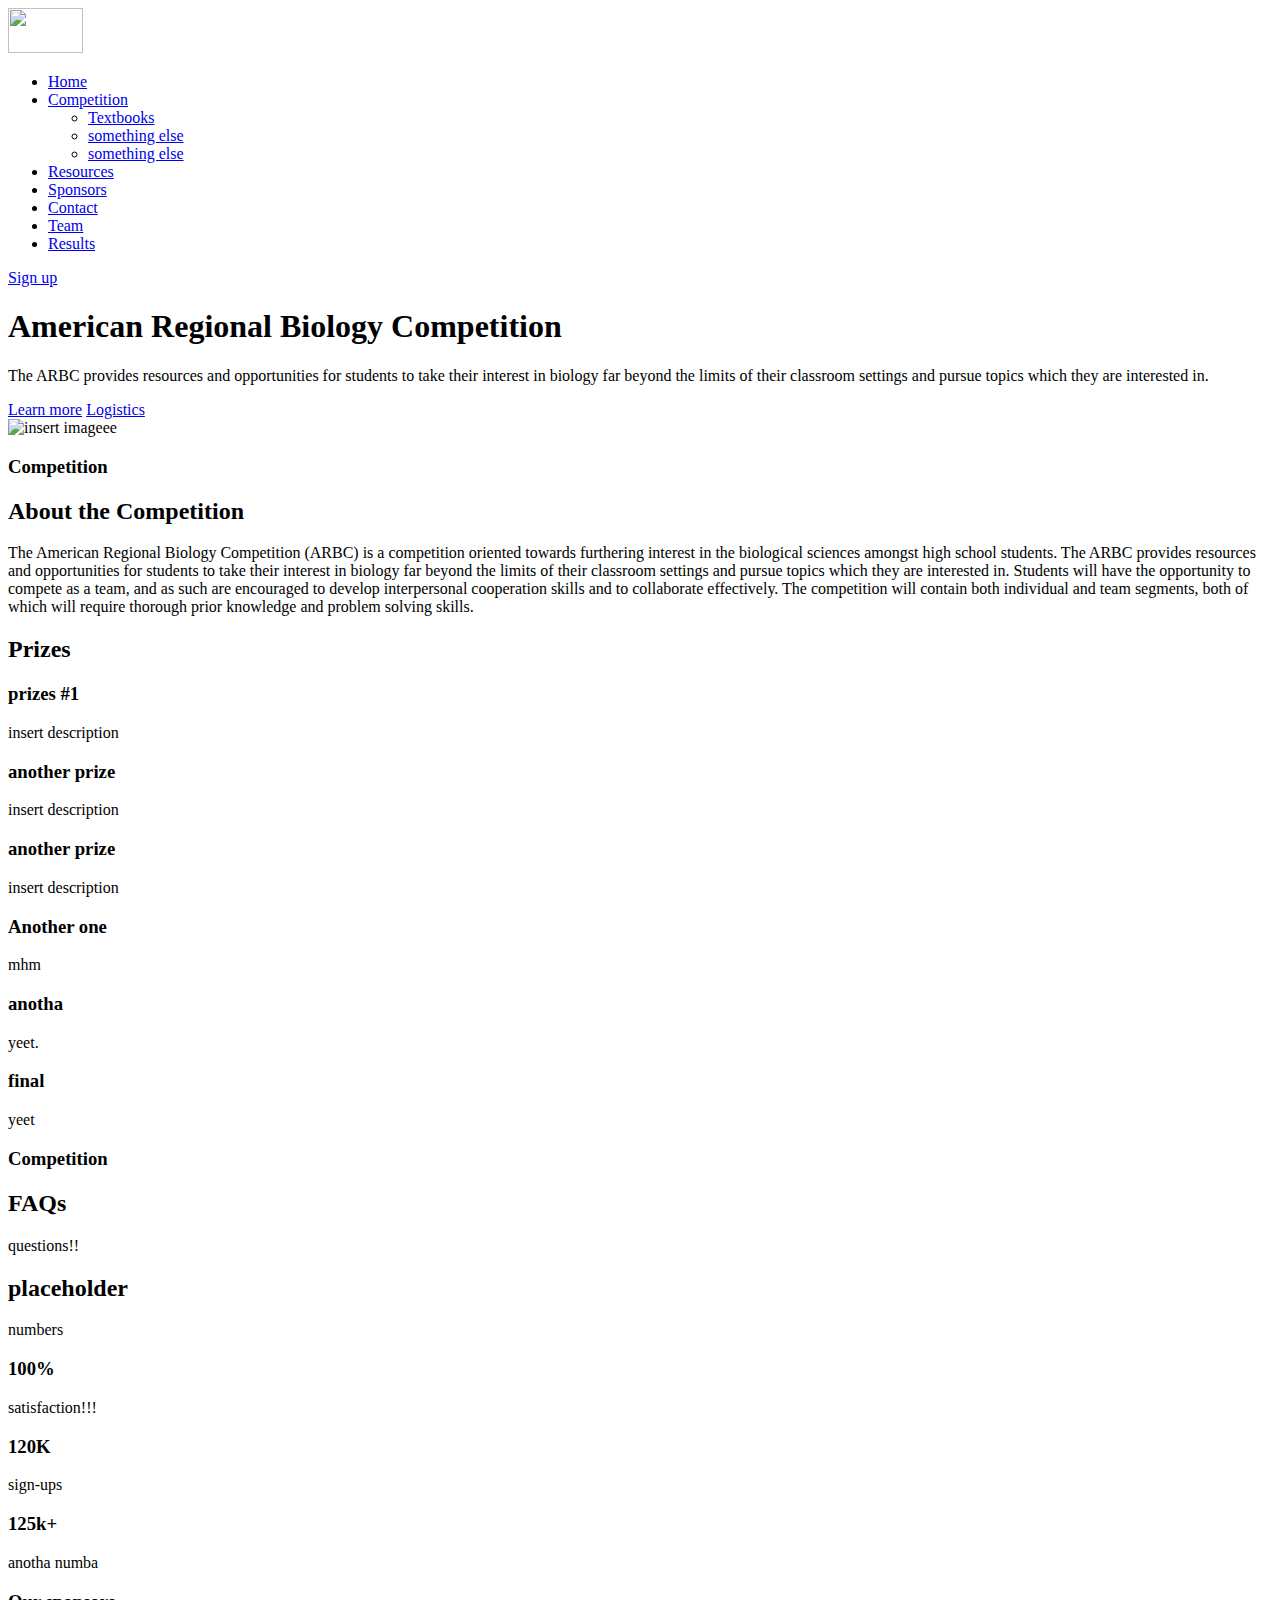
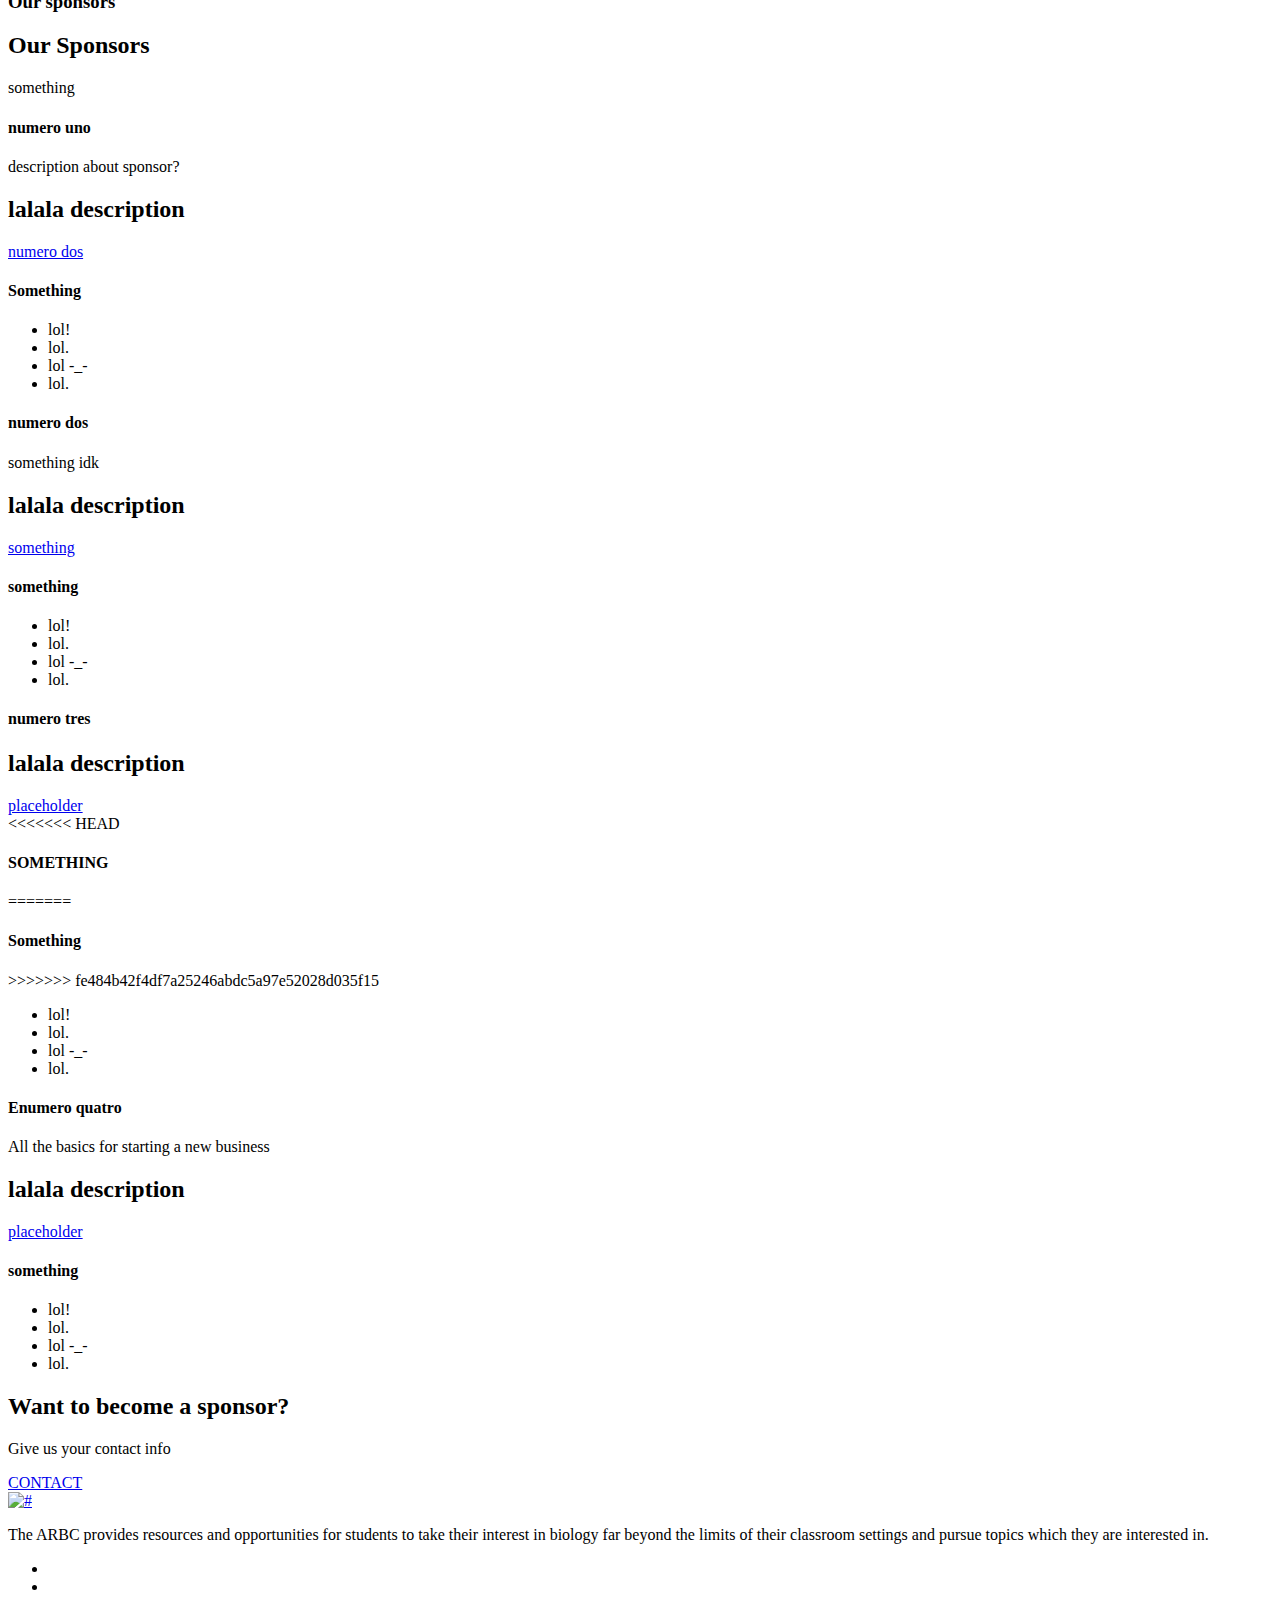
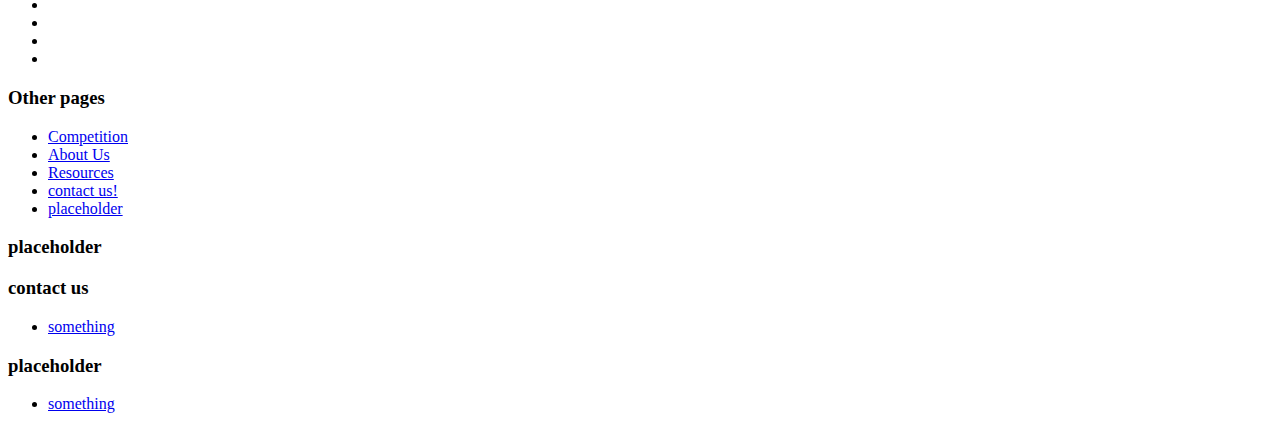
==== index.html @ 0262f215 "first commit" ====
<!DOCTYPE html>
<html class="no-js" lang="zxx">

<head>
    <meta charset="utf-8" />
    <meta http-equiv="x-ua-compatible" content="ie=edge" />
    <title>ARBC</title>
    <meta name="description" content="" />
    <meta name="viewport" content="width=device-width, initial-scale=1" />
    <link rel="shortcut icon" type="image/x-icon" href="assets/images/favicon.svg" />
<style data-href="/styles.f237a936223849b0b46b.css" id="gatsby-global-css"></style>
    <!-- ========================= CSS========================= -->
    <link rel="stylesheet" href="assets/css/bootstrap.min.css" />
    <link rel="stylesheet" href="assets/css/LineIcons.2.0.css" />
    <link rel="stylesheet" href="assets/css/animate.css" />
    <link rel="stylesheet" href="assets/css/tiny-slider.css" />
    <link rel="stylesheet" href="assets/css/glightbox.min.css" />
    <link rel="stylesheet" href="assets/css/main.css" />

</head>

<body>
    <!-- Preloader -->
    <div class="preloader">
        <div class="preloader-inner">
            <div class="preloader-icon">
                <span></span>
                <span></span>
            </div>
        </div>
    </div>
    <!-- /End Preloader -->

    <!-- Header-->
    <header class="header navbar-area">
        <div class="container">
            <div class="row align-items-center">
                <div class="col-lg-12">
                    <div class="nav-inner">
                        <!-- Navbar -->
                        <nav class="navbar navbar-expand-lg">
                            <a class="navbar-brand" href="index.html">
                                <img src="assets/images/logo/logo.png" width= "75" height="45" alt="" loading="lazy"/>
                            </a>
                            
                            <div class="collapse navbar-collapse sub-menu-bar" id="navbarSupportedContent">
                                <ul id="nav" class="navbar-nav ms-auto">
                                    <li class="nav-item">
                                        <a href="#home" class="page-scroll active"
                                            aria-label="Toggle navigation">Home</a>
                                    </li>
                                    <li class="nav-item">
                                        <a href="#features" class="page-scroll"
                                            aria-label="Toggle navigation" class="dd-menu collapsed" href="javascript:void(0)"  data-bs-toggle="collapse"
                                            data-bs-target="#submenu-1-4" aria-controls="navbarSupportedContent"
                                            aria-expanded="false" aria-label="Toggle navigation">Competition</a>
                                        <ul class="sub-menu collapse" id="submenu-1-4">
                                            <li class="nav-item"><a href="javascript:void(0)">Textbooks</a>
                                            </li>
                                            <li class="nav-item"><a href="javascript:void(0)">something else</a></li>
                                            <li class="nav-item"><a href="javascript:void(0)">something else</a></li>
                                        </ul>
                                    </li>
                                    <li class="nav-item">
                                        <a href="#features"
                                            aria-label="Toggle navigation">Resources</a>
                                        
                                    </li>
                                    
                                    <li class="nav-item">
                                        <a href="#sponsor" class="page-scroll"
                                            aria-label="Toggle navigation">Sponsors</a>
                                    </li>
                                    <li class="nav-item">
                                        <a href="javascript:void(0)" aria-label="Toggle navigation">Contact</a>
                                    </li>
                                    <li class="nav-item">
                                        <a href="javascript:void(0)" aria-label="Toggle navigation">Team</a>
                                    </li>
                                    
                                    <li class="nav-item">
                                        <a href="javascript:void(0)" aria-label="Toggle navigation">Results</a>
                                    </li>
                                </ul>
                            </div> <!-- navbar collapse -->
                            <div class="button add-list-button">
                                <a href="javascript:void(0)" class="btn">Sign up</a>
                            </div>
                        </nav>
                        <!-- End Navbar -->
                    </div>
                </div>
            </div> <!-- row -->
        </div> <!-- container -->
    </header>
    <!-- End Header -->

    <!-- Cool center page  -->
    <section id="home" class="hero-area">
        <div class="container">
            <div class="row align-items-center">
                <div class="col-lg-5 col-md-12 col-12">
                    <div class="hero-content">
                        <h1 class="wow fadeInLeft" data-wow-delay=".4s">American Regional Biology Competition</h1>
                        <p class="wow fadeInLeft" data-wow-delay=".6s">The ARBC provides resources and opportunities for students to take their interest in biology far beyond the limits of their classroom settings and pursue topics which they are interested in. </p>
                        <div class="button wow fadeInLeft" data-wow-delay=".8s">
                            <a href="contact.html" class="btn">Learn more</a>
                            <a href="https://www.youtube.com/watch?v=2S24-y0Ij3Y&ab_channel=BLACKPINK"
                                class="glightbox video-button"><span class="video"><i
                                        class="lni lni-play"></i></span><span class="text">Logistics</span></a>
                        </div>
                    </div>
                </div>
                <div class="col-lg-7 col-md-12 col-12">
                    <div class="hero-image wow fadeInRight" data-wow-delay=".4s">
                        <img src="assets/images/logo/logo.png" alt="insert imageee">
                    </div>
                </div>
            </div>
        </div>
    </section>
    <!-- End  -->
<div class = "float-container">
    <div class = "description"
    <!-- competition -->
    <section id="features" class="features section">
        <div class="container">
            <div class="row">
                <div class="col-12">
                    <div class="section-title">
                        <h3 class="wow zoomIn" data-wow-delay=".2s">Competition</h3>
                        <h2 class="wow fadeInUp" data-wow-delay=".4s">About the Competition
                        </h2>
                        <p>The American Regional Biology Competition (ARBC) is a competition oriented towards furthering interest in the biological sciences amongst high school students. The ARBC provides resources and opportunities for students to take their interest in biology far beyond the limits of their classroom settings and pursue topics which they are interested in. Students will have the opportunity to compete as a team, and as such are encouraged to develop interpersonal cooperation skills and to collaborate effectively. The competition will contain both individual and team segments, both of which will require thorough prior knowledge and problem solving skills. </p>
                    </div>
                </div>
            </div>
        </div>
    </section>
    </div>


<section class="features">

            <div class="section-title"><h2>Prizes</h2></div>
            <div class="row">
                <div class="col-lg-4 col-md-6 col-12">
                    <!-- each prize -->
                    <div class="single-feature wow fadeInUp" data-wow-delay=".2s">
                        <i class="lni lni-cloud-upload"></i>
                        <h3> prizes #1 </h3>
                        <p>insert description</p>
                    </div>
                    <!-- End  -->
                </div>
                <div class="col-lg-4 col-md-6 col-12">
                    <!-- each prize -->
                    <div class="single-feature wow fadeInUp" data-wow-delay=".4s">
                        <i class="lni lni-lock"></i>
                        <h3>another prize</h3>
                        <p>insert description</p>
                    </div>
                    <!-- End -->
                </div>
                <div class="col-lg-4 col-md-6 col-12">
                    <!-- each prize -->
                    <div class="single-feature wow fadeInUp" data-wow-delay=".6s">
                        <i class="lni lni-reload"></i>
                        <h3>another prize</h3>
                        <p>insert description</p>
                    </div>
                    <!-- End -->
                </div>
                <div class="col-lg-4 col-md-6 col-12">
                    <!-- each prize -->
                    <div class="single-feature wow fadeInUp" data-wow-delay=".2s">
                        <i class="lni lni-shield"></i>
                        <h3>Another one</h3>
                        <p>mhm</p>
                    </div>
                    <!-- End -->
                </div>
                <div class="col-lg-4 col-md-6 col-12">
                    <!-- each prize -->
                    <div class="single-feature wow fadeInUp" data-wow-delay=".4s">
                        <i class="lni lni-cog"></i>
                        <h3>anotha</h3>
                        <p>yeet.</p>
                    </div>
                    <!-- End-->
                </div>
                
                <div class="col-lg-4 col-md-6 col-12">
                    <!-- each prize -->
                    <div class="single-feature wow fadeInUp" data-wow-delay=".6s">
                        <i class="lni lni-layers"></i>
                        <h3>final</h3>
                        <p>yeet</p>
                    </div>
                    <!-- End  -->
                </div>
            </div>
        </div>
    </section>
    <!-- End  -->
    <!-- FAQ -->
    <section class="our-achievement section">
        <div class="container">
            <div class="row">
                <div class="col-lg-10 offset-lg-1 col-md-12 col-12">
                    <div class="title">
                        <div class="section-title">
                        <h3 class="wow zoomIn" data-wow-delay=".2s">Competition</h3>
                        <h2 class="wow fadeInUp" data-wow-delay=".4s">FAQs
                        </h2>
                        <p class="wow fadeInUp" data-wow-delay=".6s">questions!!</p>
                    </div>
                        <h2>placeholder</h2>
                        <p>numbers</p>
                    </div>
                </div>
            </div>
            <div class="row">
                <div class="col-lg-8 offset-lg-2 col-md-12 col-12">
                    <div class="row">
                        <div class="col-lg-4 col-md-4 col-12">
                            <div class="single-achievement wow fadeInUp" data-wow-delay=".2s">
                                <h3 class="counter"><span id="secondo1" class="countup" cup-end="100">100</span>%</h3>
                                <p>satisfaction!!!</p>
                            </div>
                        </div>
                        <div class="col-lg-4 col-md-4 col-12">
                            <div class="single-achievement wow fadeInUp" data-wow-delay=".4s">
                                <h3 class="counter"><span id="secondo2" class="countup" cup-end="120">120</span>K</h3>
                                <p>sign-ups</p>
                            </div>
                        </div>
                        <div class="col-lg-4 col-md-4 col-12">
                            <div class="single-achievement wow fadeInUp" data-wow-delay=".6s">
                                <h3 class="counter"><span id="secondo3" class="countup" cup-end="125">125</span>k+</h3>
                                <p>anotha numba</p>
                            </div>
                        </div>
                    </div>
                </div>
            </div>
        </div>
    </section>
    <!-- End  -->

    <!-- Sponsors -->
    <section id="sponsor" class="sponsor-table section">
        <div class="container">
            <div class="row">
                <div class="col-12">
                    <div class="section-title">
                        <h3 class="wow zoomIn" data-wow-delay=".2s">Our sponsors</h3>
                        <h2 class="wow fadeInUp" data-wow-delay=".4s">Our Sponsors</h2>
                        <p class="wow fadeInUp" data-wow-delay=".6s">something</p>
                    </div>
                </div>
            </div>
            <div class="row">
                <div class="col-lg-3 col-md-6 col-12">
                    <!-- Single Table -->
                    <div class="single-table wow fadeInUp" data-wow-delay=".2s">
                        <!-- Table Head -->
                        <div class="table-head">
                            <h4 class="title">numero uno</h4>
                            <p>description about sponsor?</p>
                            <div class="price">
                                <h2 class="amount"><span class="duration">lalala description</span></h2>
                            </div>
                            <div class="button">
                                <a href="javascript:void(0)" class="btn">numero dos</a>
                            </div>
                        </div>
                        <!-- End Table Head -->
                        <!-- Start Table Content -->
                        <div class="table-content">
                            <h4 class="middle-title">Something</h4>
                            <!-- Table List -->
                            <ul class="table-list">
                                <li><i class="lni lni-checkmark-circle"></i> lol!</li>
                                <li><i class="lni lni-checkmark-circle"></i> lol.</li>
                                <li><i class="lni lni-checkmark-circle"></i> lol -_-</li>
                                <li><i class="lni lni-checkmark-circle"></i> lol.</li>
                            </ul>
                            <!-- End Table List -->
                        </div>
                        <!-- End Table Content -->
                    </div>
                    <!-- End Single Table-->
                </div>
                <div class="col-lg-3 col-md-6 col-12">
                    <!-- Single Table -->
                    <div class="single-table wow fadeInUp" data-wow-delay=".4s">
                        <!-- Table Head -->
                        <div class="table-head">
                            <h4 class="title">numero dos</h4>
                            <p>something idk</p>
                            <div class="price">
                                <h2 class="amount"><span class="duration">lalala description</span></h2>
                            </div>
                            <div class="button">
                                <a href="javascript:void(0)" class="btn">something</a>
                            </div>
                        </div>
                        <!-- End Table Head -->
                        <!-- Start Table Content -->
                        <div class="table-content">
                            <h4 class="middle-title">something</h4>
                            <!-- Table List -->
                            <ul class="table-list">
                                <li><i class="lni lni-checkmark-circle"></i> lol!</li>
                                <li><i class="lni lni-checkmark-circle"></i> lol.</li>
                                <li><i class="lni lni-checkmark-circle"></i> lol -_-</li>
                                <li><i class="lni lni-checkmark-circle"></i> lol.</li>
                            </ul>
                            <!-- End Table List -->
                        </div>
                        <!-- End Table Content -->
                    </div>
                    <!-- End Single Table-->
                </div>
                <div class="col-lg-3 col-md-6 col-12">
                    <!-- Single Table -->
                    <div class="single-table wow fadeInUp" data-wow-delay=".6s">
                        <!-- Table Head -->
                        <div class="table-head">
                            <h4 class="title">numero tres</h4>
                            
                            <div class="price">
                                <h2 class="amount"><span class="duration">lalala description</span></h2>
                            </div>
                            <div class="button">
                                <a href="javascript:void(0)" class="btn">placeholder</a>
                            </div>
                        </div>
                        <!-- End Table Head -->
                        <!-- Start Table Content -->
                        <div class="table-content">
<<<<<<< HEAD
                            <h4 class="middle-title">SOMETHING</h4>
=======
                            <h4 class="middle-title">Something</h4>
>>>>>>> fe484b42f4df7a25246abdc5a97e52028d035f15
                            <!-- Table List -->
                            <ul class="table-list">
                                <li><i class="lni lni-checkmark-circle"></i> lol!</li>
                                <li><i class="lni lni-checkmark-circle"></i> lol.</li>
                                <li><i class="lni lni-checkmark-circle"></i> lol -_-</li>
                                <li><i class="lni lni-checkmark-circle"></i> lol.</li>
                            </ul>
                            <!-- End Table List -->
                        </div>
                        <!-- End Table Content -->
                    </div>
                    <!-- End Single Table-->
                </div>
                <div class="col-lg-3 col-md-6 col-12">
                    <!-- Single Table -->
                    <div class="single-table wow fadeInUp" data-wow-delay=".8s">
                        <!-- Table Head -->
                        <div class="table-head">
                            <h4 class="title">Enumero quatro</h4>
                            <p>All the basics for starting a new business</p>
                            <div class="price">
                                <h2 class="amount"><span class="duration">lalala description</span></h2>
                            </div>
                            <div class="button">
                                <a href="javascript:void(0)" class="btn">placeholder</a>
                            </div>
                        </div>
                        <!-- End Table Head -->
                        <!-- Start Table Content -->
                        <div class="table-content">
                            <h4 class="middle-title">something</h4>
                            <!-- Table List -->
                            <ul class="table-list">
                                <li><i class="lni lni-checkmark-circle"></i> lol!</li>
                                <li><i class="lni lni-checkmark-circle"></i> lol.</li>
                                <li><i class="lni lni-checkmark-circle"></i> lol -_-</li>
                                <li><i class="lni lni-checkmark-circle"></i> lol.</li>
                            </ul>
                            <!-- End Table List -->
                        </div>
                        <!-- End Table Content -->
                    </div>
                    <!-- End Single Table-->
                </div>
            </div>
        </div>
    </section>
    <!--/ End  -->

    <!--Contact -->
    <section class="section ask-sponsor">
        <div class="container">
            <div class="row">
                <div class="col-lg-8 offset-lg-2 col-md-12 col-12">
                    <div class="cta-content">
                        <h2 class="wow fadeInUp" data-wow-delay=".2s">Want to become a sponsor? <br>
                        </h2>
                        <p class="wow fadeInUp" data-wow-delay=".4s">Give us your contact info</p>
                        <div class="button wow fadeInUp" data-wow-delay=".6s">
                            <a href="javascript:void(0)" class="btn">CONTACT</a>
                        </div>
                    </div>
                </div>
            </div>
        </div>
    </section>
    <!-- End -->

    <!--Footer  -->
    <footer class="footer">
        <!-- Start Footer Top -->
        <div class="footer-top">
            <div class="container">
                <div class="row">
                    <div class="col-lg-4 col-md-4 col-12">
                        <!-- Single Widget -->
                        <div class="single-footer f-about">
                            <div class="logo">
                                <a href="index.html">
                                    <img src="assets/images/logo/logo.png" alt="#">
                                </a>
                            </div>
                            <p>The ARBC provides resources and opportunities for students to take their interest in biology far beyond the limits of their classroom settings and pursue topics which they are interested in. </p>
                            <ul class="social">
                                <li><a href="javascript:void(0)"><i class="lni lni-facebook-filled"></i></a></li>
                                <li><a href="javascript:void(0)"><i class="lni lni-twitter-original"></i></a></li>
                                <li><a href="javascript:void(0)"><i class="lni lni-instagram"></i></a></li>
                                <li><a href="javascript:void(0)"><i class="lni lni-linkedin-original"></i></a></li>
                                <li><a href="javascript:void(0)"><i class="lni lni-youtube"></i></a></li>
                                <li><a href="javascript:void(0)"><i class="lni lni-pinterest"></i></a></li>
                            </ul>
                            
                        </div>
                        <!-- End Single Widget -->
                    </div>
                    <div class="col-lg-8 col-md-8 col-12">
                        <div class="row">
                            <div class="col-lg-3 col-md-6 col-12">
                                <!-- Single Widget -->
                                <div class="single-footer f-link">
                                    <h3>Other pages</h3>
                                    <ul>
                                        <li><a href="javascript:void(0)">Competition</a></li>
                                        <li><a href="javascript:void(0)">About Us</a></li>
                                        <li><a href="javascript:void(0)">Resources</a></li>
                                        <li><a href="javascript:void(0)">contact us!</a></li>
                                        <li><a href="javascript:void(0)">placeholder</a></li>
                                    </ul>
                                </div>
                                <!-- End Single Widget -->
                            </div>
                            <div class="col-lg-3 col-md-6 col-12">
                                <!-- Single Widget -->
                                <div class="single-footer f-link">
                                    <h3>placeholder</h3>
                                   
                                </div>
                                <!-- End Single Widget -->
                            </div>
                            <div class="col-lg-3 col-md-6 col-12">
                                <!-- Single Widget -->
                                <div class="single-footer f-link">
                                    <h3>contact us</h3>
                                    <ul>
                                        <li><a href="javascript:void(0)">something</a></li>
                                        
                                    </ul>
                                </div>
                                <!-- End Single Widget -->
                            </div>
                            <div class="col-lg-3 col-md-6 col-12">
                                <!-- Single Widget -->
                                <div class="single-footer f-link">
                                    <h3>placeholder</h3>
                                    <ul>
                                        <li><a href="javascript:void(0)">something</a></li>
                                        
                                    </ul>
                                </div>
                                <!-- End Single Widget -->
                            </div>
                        </div>
                    </div>
                </div>
            </div>
        </div>
        <!--/ End Footer Top -->
    </footer>
    <!--/ End Footer -->

    <!-- ========================= scroll-top ========================= -->
    <a href="#" class="scroll-top">
        <i class="lni lni-chevron-up"></i>
    </a>

    <!-- ========================= JS ========================= -->
    <script src="assets/js/bootstrap.min.js"></script>
    <script src="assets/js/wow.min.js"></script>
    <script src="assets/js/tiny-slider.js"></script>
    <script src="assets/js/glightbox.min.js"></script>
    <script src="assets/js/count-up.min.js"></script>
    <script src="assets/js/main.js"></script>
    <script type="text/javascript">
        //====== counter up 
        var cu = new counterUp({
            start: 0,
            duration: 2000,
            intvalues: true,
            interval: 100,
            append: " ",
        });
        cu.start();
    </script>
</body>

</html>
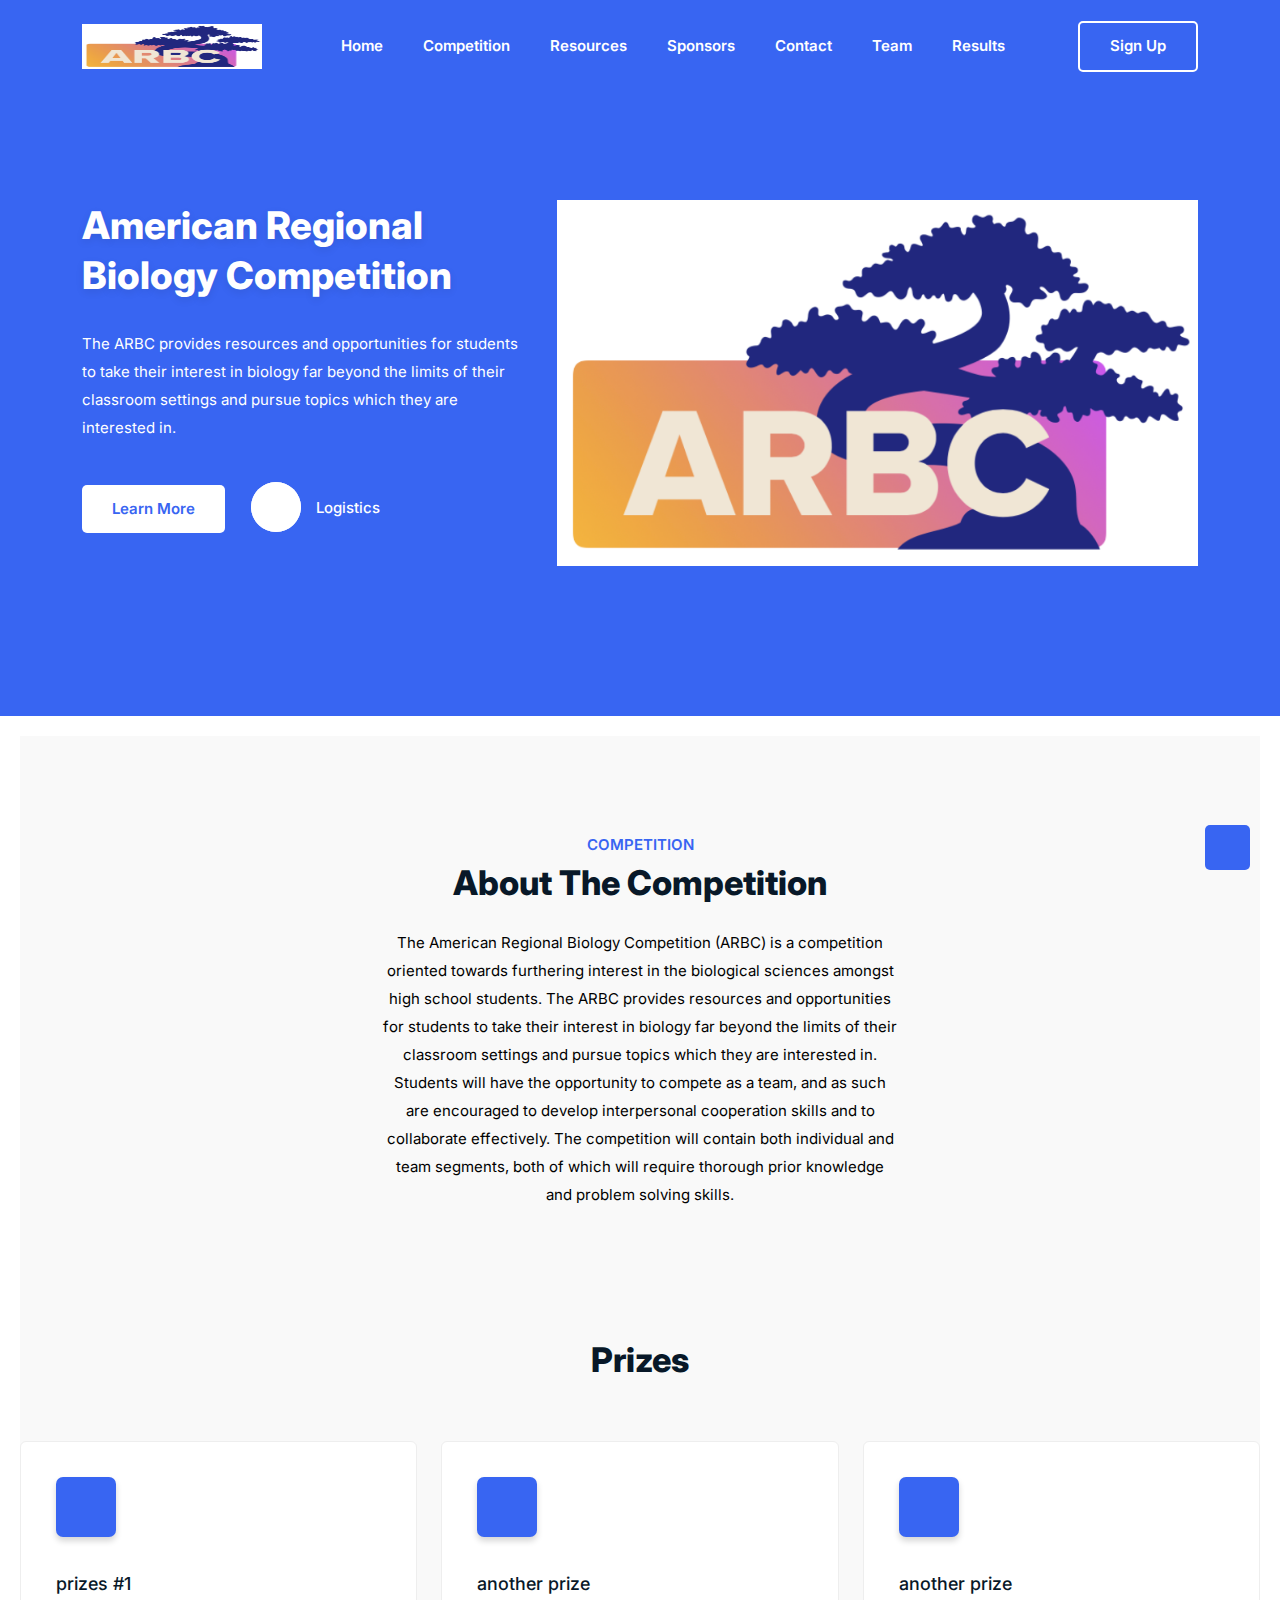
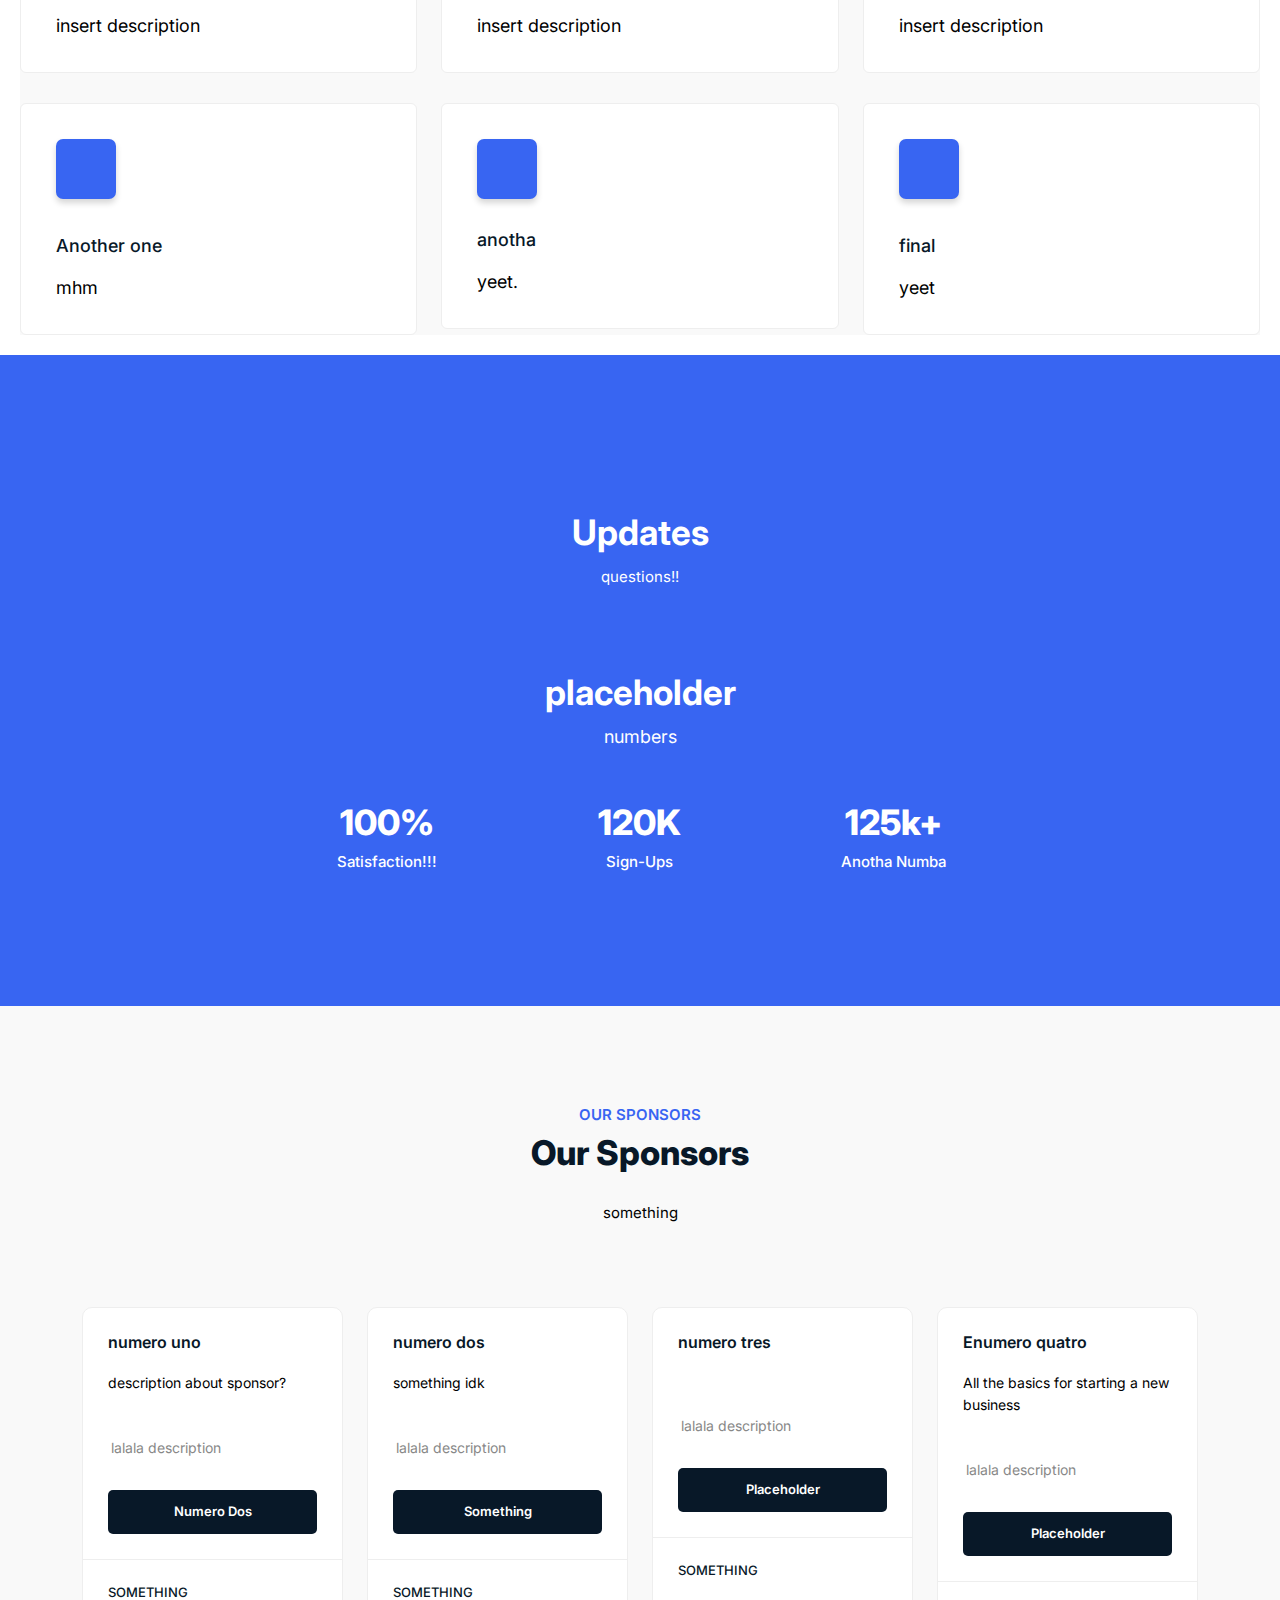
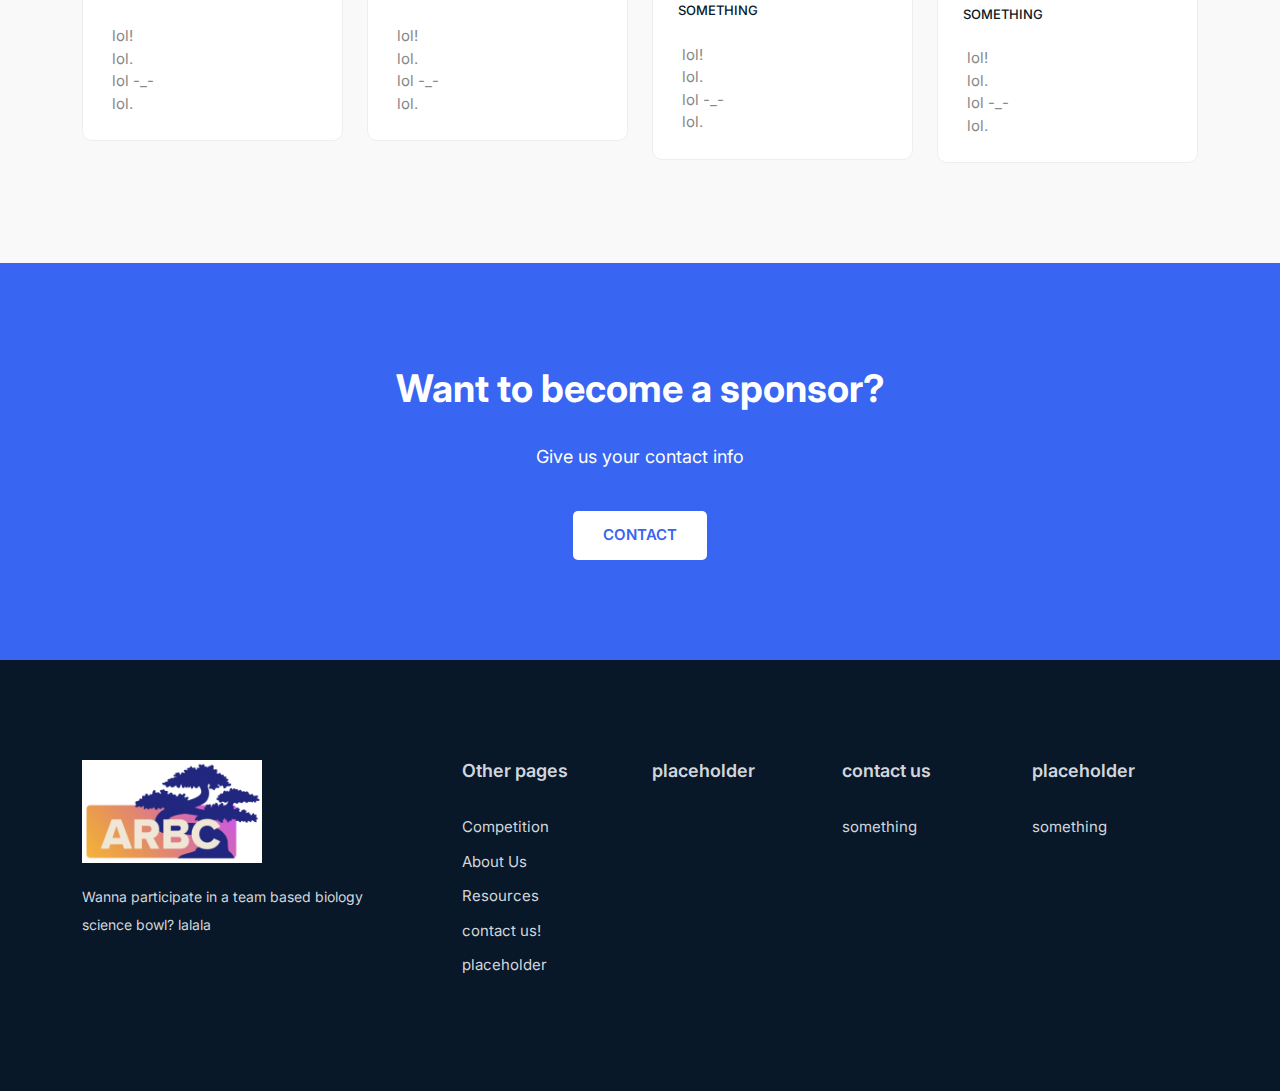
==== commit dada6e7a: "competition (rules and logistics) page" ====
--- a/index.html
+++ b/index.html
@@ -55,10 +55,10 @@
                                             data-bs-target="#submenu-1-4" aria-controls="navbarSupportedContent"
                                             aria-expanded="false" aria-label="Toggle navigation">Competition</a>
                                         <ul class="sub-menu collapse" id="submenu-1-4">
-                                            <li class="nav-item"><a href="javascript:void(0)">Textbooks</a>
+                                            <li class="nav-item"><a href="javascript:void(0)"><a href="competition.html">Rules and Logistics</a></a>
+                                            
                                             </li>
-                                            <li class="nav-item"><a href="javascript:void(0)">something else</a></li>
-                                            <li class="nav-item"><a href="javascript:void(0)">something else</a></li>
+                                
                                         </ul>
                                     </li>
                                     <li class="nav-item">
@@ -211,7 +211,7 @@
                     <div class="title">
                         <div class="section-title">
                         <h3 class="wow zoomIn" data-wow-delay=".2s">Competition</h3>
-                        <h2 class="wow fadeInUp" data-wow-delay=".4s">FAQs
+                        <h2 class="wow fadeInUp" data-wow-delay=".4s">Updates
                         </h2>
                         <p class="wow fadeInUp" data-wow-delay=".6s">questions!!</p>
                     </div>
@@ -340,11 +340,11 @@
                         <!-- End Table Head -->
                         <!-- Start Table Content -->
                         <div class="table-content">
-<<<<<<< HEAD
+
                             <h4 class="middle-title">SOMETHING</h4>
-=======
+
                             <h4 class="middle-title">Something</h4>
->>>>>>> fe484b42f4df7a25246abdc5a97e52028d035f15
+
                             <!-- Table List -->
                             <ul class="table-list">
                                 <li><i class="lni lni-checkmark-circle"></i> lol!</li>
@@ -427,7 +427,7 @@
                                     <img src="assets/images/logo/logo.png" alt="#">
                                 </a>
                             </div>
-                            <p>The ARBC provides resources and opportunities for students to take their interest in biology far beyond the limits of their classroom settings and pursue topics which they are interested in. </p>
+                            <p>Wanna participate in a team based biology science bowl? lalala</p>
                             <ul class="social">
                                 <li><a href="javascript:void(0)"><i class="lni lni-facebook-filled"></i></a></li>
                                 <li><a href="javascript:void(0)"><i class="lni lni-twitter-original"></i></a></li>
--- a/assets/css/main.css
+++ b/assets/css/main.css
@@ -0,0 +1,2075 @@
+/*======================================
+    Variables
+========================================*/
+/*======================================
+    Normalize CSS
+========================================*/
+@import url("https://fonts.googleapis.com/css2?family=Inter:wght@100;200;300;400;500;600;700;800;900&display=swap");
+html {
+  scroll-behavior: smooth;
+}
+
+body {
+  font-family: "Inter", sans-serif;
+  font-weight: normal;
+  font-style: normal;
+  color: #888;
+  overflow-x: hidden;
+  font-size: 15px;
+}
+
+p {
+  margin: 0;
+  padding: 0;
+  font-size: 18px;
+  line-height: 28px;
+  color: black;
+}
+
+* {
+  margin: 0;
+  padding: 0;
+}
+
+.navbar-toggler:focus,
+a:focus,
+input:focus,
+textarea:focus,
+button:focus,
+.btn:focus,
+.btn.focus,
+.btn:not(:disabled):not(.disabled).active,
+.btn:not(:disabled):not(.disabled):active {
+  text-decoration: none;
+  outline: none;
+  outline: none !important;
+  border-color: none !important;
+  -webkit-box-shadow: none !important;
+          box-shadow: none !important;
+}
+
+.form-check-input:checked {
+  background-color: #3865F2;
+  border-color: #3865F2;
+}
+
+select { 
+  text-rendering: auto;
+  color: #081828;
+  letter-spacing: normal;
+  word-spacing: normal;
+  text-transform: none;
+  text-indent: 0px;
+  text-shadow: none;
+  display: inline-block;
+  text-align: start;
+  -webkit-appearance: menulist;
+     -moz-appearance: menulist;
+          appearance: menulist;
+  -webkit-box-sizing: border-box;
+          box-sizing: border-box;
+  -webkit-box-align: center;
+      -ms-flex-align: center;
+          align-items: center;
+  white-space: pre;
+  -webkit-rtl-ordering: logical;
+  background-color: -internal-light-dark(white, #3b3b3b);
+  cursor: default;
+  margin: 0em;
+  font: 400 14px;
+  border-radius: 0px;
+  border-width: 1px;
+  border-style: solid;
+  border-color: -internal-light-dark(#767676, #858585);
+  -o-border-image: initial;
+     border-image: initial;
+}
+
+span,
+a {
+  display: inline-block;
+  text-decoration: none;
+  transition: all 0.4s ease;
+  -webkit-transition: all 0.4s ease;
+  -moz-transition: all 0.4s ease;
+}
+
+audio,
+canvas,
+iframe,
+img,
+svg,
+video {
+  vertical-align: middle;
+}
+
+img {
+  max-width: 100%;
+}
+
+h1,
+h2,
+h3,
+h4,
+h5,
+h6 {
+  font-weight: 600;
+  margin: 0px;
+  color: #081828;
+}
+
+h1 a,
+h2 a,
+h3 a,
+h4 a,
+h5 a,
+h6 a {
+  color: inherit;
+}
+
+h1 {
+  font-size: 50px;
+}
+
+h2 {
+  font-size: 40px;
+}
+
+h3 {
+  font-size: 30px;
+}
+
+h4 {
+  font-size: 25px;
+}
+
+h5 {
+  font-size: 20px;
+}
+
+h6 {
+  font-size: 16px;
+}
+
+ul,
+ol {
+  margin: 0px;
+  padding: 0px;
+  list-style-type: none;
+}
+
+.mt-5 {
+  margin-top: 5px;
+}
+
+.mt-10 {
+  margin-top: 10px;
+}
+
+.mt-15 {
+  margin-top: 15px;
+}
+
+.mt-20 {
+  margin-top: 20px;
+}
+
+.mt-25 {
+  margin-top: 25px;
+}
+
+.mt-30 {
+  margin-top: 30px;
+}
+
+.mt-35 {
+  margin-top: 35px;
+}
+
+.mt-40 {
+  margin-top: 40px;
+}
+
+.mt-45 {
+  margin-top: 45px;
+}
+
+.mt-50 {
+  margin-top: 50px;
+}
+
+.mt-55 {
+  margin-top: 55px;
+}
+
+.mt-60 {
+  margin-top: 60px;
+}
+
+.mt-65 {
+  margin-top: 65px;
+}
+
+.mt-70 {
+  margin-top: 70px;
+}
+
+.img-bg {
+  background-position: center center;
+  background-size: cover;
+  background-repeat: no-repeat;
+  width: 100%;
+  height: 100%;
+}
+
+@media only screen and (min-width: 480px) and (max-width: 767px) {
+  .container {
+    width: 450px;
+  }
+}
+/*
+/* Bread Crumbs */
+.breadcrumbs {
+  position: relative;
+  padding-bottom: 100px;
+  padding-top: 180px;
+  z-index: 2;
+  text-align: left;
+  background-color: #3865F2;
+}
+
+@media only screen and (min-width: 768px) and (max-width: 991px) {
+  .breadcrumbs {
+    padding-bottom: 60px;
+    padding-top: 120px;
+  }
+}
+
+@media (max-width: 767px) {
+  .breadcrumbs {
+    padding-bottom: 60px;
+    padding-top: 120px;
+  }
+}
+
+.breadcrumbs .breadcrumbs-content {
+  position: relative;
+  text-align: center;
+}
+
+.breadcrumbs .breadcrumbs-content .page-title {
+  font-size: 32px;
+  color: #fff;
+  font-weight: 700;
+  position: relative;
+  line-height: 50px;
+}
+
+@media only screen and (min-width: 768px) and (max-width: 991px) {
+  .breadcrumbs .breadcrumbs-content .page-title {
+    font-size: 28px;
+    line-height: 42px;
+  }
+}
+
+@media (max-width: 767px) {
+  .breadcrumbs .breadcrumbs-content .page-title {
+    font-size: 25px;
+    line-height: 38px;
+  }
+}
+
+.breadcrumbs .breadcrumbs-content .breadcrumb-nav {
+  background: transparent;
+  border-radius: 0;
+  margin-bottom: 0;
+  padding: 0;
+  display: inline-block;
+}
+
+.breadcrumbs .breadcrumb-nav {
+  text-align: center;
+  margin-top: 15px;
+}
+
+@media only screen and (min-width: 768px) and (max-width: 991px) {
+  .breadcrumbs .breadcrumb-nav {
+    margin-top: 10px;
+  }
+}
+
+@media (max-width: 767px) {
+  .breadcrumbs .breadcrumb-nav {
+    margin-top: 8px;
+  }
+}
+
+.breadcrumbs .breadcrumb-nav li {
+  display: inline-block;
+  position: relative;
+  padding-right: 15px;
+  margin-right: 15px;
+  text-transform: capitalize;
+}
+
+.breadcrumbs .breadcrumb-nav li:after {
+  content: "\ea5c";
+  font-family: lineIcons;
+  font-size: 10px;
+  position: absolute;
+  top: 4px;
+  right: -7px;
+}
+
+.breadcrumbs .breadcrumb-nav li:last-child {
+  margin: 0;
+  padding: 0;
+}
+
+.breadcrumbs .breadcrumb-nav li:last-child::after {
+  display: none;
+}
+
+.breadcrumbs .breadcrumb-nav li,
+.breadcrumbs .breadcrumb-nav li a {
+  color: #fff;
+  font-size: 14px;
+  font-weight: 500;
+}
+
+.breadcrumbs .breadcrumb-nav li a {
+  position: relative;
+}
+
+.breadcrumbs .breadcrumb-nav li a:hover {
+  text-decoration: underline;
+}
+
+.section {
+  padding-top: 100px;
+  padding-bottom: 100px;
+  position: relative;
+}
+
+@media only screen and (min-width: 768px) and (max-width: 991px) {
+  .section {
+    padding-top: 60px;
+    padding-bottom: 60px;
+  }
+}
+
+@media (max-width: 767px) {
+  .section {
+    padding-top: 50px;
+    padding-bottom: 50px;
+  }
+}
+
+/* Section Title */
+.section-title {
+  text-align: center;
+  margin-bottom: 80px;
+  padding: 0 300px;
+  position: relative;
+  z-index: 5;
+}
+
+.section-title h3 {
+  font-size: 15px;
+  font-weight: 600;
+  display: block;
+  margin-bottom: 8px;
+  color: #3865F2;
+  text-transform: uppercase;
+}
+
+.section-title h2 {
+  font-size: 34px;
+  margin-bottom: 25px;
+  line-height: 42px;
+  text-transform: capitalize;
+  position: relative;
+  font-weight: 800;
+}
+
+.section-title p {
+  font-size: 15px;
+}
+
+@media only screen and (min-width: 992px) and (max-width: 1199px) {
+  .section-title {
+    padding: 0px 200px;
+    margin-bottom: 70px;
+  }
+}
+
+@media only screen and (min-width: 768px) and (max-width: 991px) {
+  .section-title {
+    padding: 0px 20px;
+    margin-bottom: 70px;
+  }
+  .section-title h3 {
+    font-size: 14px;
+  }
+  .section-title h2 {
+    font-size: 24px;
+    line-height: 32px;
+    margin-bottom: 20px;
+  }
+  .section-title p {
+    font-size: 14px;
+  }
+}
+
+@media (max-width: 767px) {
+  .section-title {
+    padding: 0px 10px;
+    margin-bottom: 60px;
+  }
+  .section-title h3 {
+    font-size: 14px;
+  }
+  .section-title h2 {
+    font-size: 20px;
+    line-height: 30px;
+    margin-bottom: 18px;
+  }
+  .section-title p {
+    font-size: 14px;
+  }
+}
+
+.section-title.align-right {
+  padding: 0;
+  padding-left: 600px;
+}
+
+.section-title.align-right h2:before {
+  display: none;
+}
+
+.section-title.align-right h2:after {
+  position: absolute;
+  right: 0;
+  bottom: -1px;
+  height: 2px;
+  width: 50px;
+  background: #3865F2;
+  content: "";
+}
+
+.section-title.align-left {
+  padding: 0;
+  padding-right: 600px;
+}
+
+.section-title.align-left h2:before {
+  left: 0;
+  margin-left: 0;
+}
+
+/* One Click Scrool Top Button*/
+.scroll-top {
+  width: 45px;
+  height: 45px;
+  line-height: 45px;
+  background: #3865F2;
+  display: -webkit-box;
+  display: -ms-flexbox;
+  display: flex;
+  -webkit-box-pack: center;
+      -ms-flex-pack: center;
+          justify-content: center;
+  -webkit-box-align: center;
+      -ms-flex-align: center;
+          align-items: center;
+  font-size: 14px;
+  color: #fff !important;
+  position: fixed;
+  bottom: 30px;
+  right: 30px;
+  z-index: 9;
+  cursor: pointer;
+  -webkit-transition: all .3s ease-out 0s;
+  transition: all .3s ease-out 0s;
+  border-radius: 5px;
+}
+
+.scroll-top:hover {
+  -webkit-box-shadow: 0 1rem 3rem rgba(35, 38, 45, 0.15) !important;
+  box-shadow: 0 1rem 3rem rgba(35, 38, 45, 0.15) !important;
+  -webkit-transform: translate3d(0, -5px, 0);
+  transform: translate3d(0, -5px, 0);
+  background-color: #081828;
+}
+
+/* Overlay */
+.overlay {
+  position: relative;
+  z-index: 1;
+}
+
+.overlay::before {
+  position: absolute;
+  top: 0;
+  left: 0;
+  width: 100%;
+  height: 100%;
+  opacity: 0.4;
+  background: #081828;
+  content: "";
+  -webkit-transition: all 0.4s ease;
+  transition: all 0.4s ease;
+  z-index: -1;
+}
+
+/* Pagination CSS */
+.pagination {
+  text-align: left;
+  margin: 40px 0 0 0;
+  display: block;
+}
+
+.pagination.center {
+  text-align: center;
+}
+
+.pagination.right {
+  text-align: right;
+}
+
+.pagination.left {
+  text-align: left;
+}
+
+.pagination .pagination-list {
+  display: inline-block;
+  overflow: hidden;
+}
+
+.pagination .pagination-list li {
+  margin-right: 5px;
+  display: inline-block;
+  margin-top: 10px;
+}
+
+.pagination .pagination-list li:last-child {
+  margin-right: 0px;
+}
+
+.pagination .pagination-list li a {
+  background: #fff;
+  color: #081828;
+  font-weight: 400;
+  font-size: 14px;
+  border-radius: 5px;
+  padding: 8px 20px;
+  text-align: center;
+  border: 1px solid #eee;
+}
+
+.pagination .pagination-list li.active a,
+.pagination .pagination-list li:hover a {
+  background: #3865F2;
+  color: #fff;
+  border-color: transparent;
+}
+
+.pagination .pagination-list li a i {
+  font-size: 13px;
+}
+
+.blog-grids.pagination {
+  margin-top: 50px;
+  text-align: center;
+}
+
+.button .btn {
+  display: inline-block;
+  text-transform: capitalize;
+  font-size: 15px;
+  font-weight: 600;
+  padding: 13px 30px;
+  background-color: #3865F2;
+  color: #fff;
+  border: none;
+  -webkit-transition: 0.2s;
+  transition: 0.2s;
+  border-radius: 5px;
+  position: relative;
+  z-index: 1;
+  margin-right: 5px;
+  overflow: hidden;
+}
+
+@media only screen and (min-width: 768px) and (max-width: 991px) {
+  .button .btn {
+    padding: 12px 25px;
+    font-size: 14px;
+    font-weight: 500;
+  }
+}
+
+@media (max-width: 767px) {
+  .button .btn {
+    padding: 12px 25px;
+    font-size: 14px;
+    font-weight: 500;
+  }
+}
+
+.button .btn i {
+  display: inline-block;
+  margin-right: 5px;
+}
+
+.button .btn:last-child {
+  margin: 0;
+}
+
+.button .btn:hover {
+  color: #fff;
+  background-color: #081828;
+  -webkit-box-shadow: 0px 4px 4px #0000000f;
+          box-shadow: 0px 4px 4px #0000000f;
+}
+
+.button .btn-alt {
+  background-color: #081828;
+  color: #fff;
+}
+
+@media only screen and (min-width: 768px) and (max-width: 991px) {
+  .button .btn-alt {
+    padding: 10px 30px;
+  }
+}
+
+@media (max-width: 767px) {
+  .button .btn-alt {
+    padding: 10px 30px;
+  }
+}
+
+.button .btn-alt:hover {
+  background-color: #3865F2;
+  color: #fff;
+}
+
+.align-left {
+  text-align: left;
+}
+
+.align-right {
+  text-align: right;
+}
+
+.align-center {
+  text-align: center;
+}
+
+/* Preloader */
+.preloader {
+  position: fixed;
+  top: 0;
+  left: 0;
+  z-index: 999999999;
+  width: 100%;
+  height: 100%;
+  background-color: #fff;
+  overflow: hidden;
+}
+
+.preloader-inner {
+  position: absolute;
+  top: 50%;
+  left: 50%;
+  -webkit-transform: translate(-50%, -50%);
+  transform: translate(-50%, -50%);
+}
+
+.preloader-icon {
+  width: 100px;
+  height: 100px;
+  display: inline-block;
+  padding: 0px;
+}
+
+.preloader-icon span {
+  position: absolute;
+  display: inline-block;
+  width: 100px;
+  height: 100px;
+  border-radius: 100%;
+  background: #3865F2;
+  -webkit-animation: preloader-fx 1.6s linear infinite;
+  animation: preloader-fx 1.6s linear infinite;
+}
+
+.preloader-icon span:last-child {
+  animation-delay: -0.8s;
+  -webkit-animation-delay: -0.8s;
+}
+
+@keyframes preloader-fx {
+  0% {
+    -webkit-transform: scale(0, 0);
+            transform: scale(0, 0);
+    opacity: 0.5;
+  }
+  100% {
+    -webkit-transform: scale(1, 1);
+            transform: scale(1, 1);
+    opacity: 0;
+  }
+}
+
+@-webkit-keyframes preloader-fx {
+  0% {
+    -webkit-transform: scale(0, 0);
+    opacity: 0.5;
+  }
+  100% {
+    -webkit-transform: scale(1, 1);
+    opacity: 0;
+  }
+}
+
+/*======================================
+	Start Header CSS
+========================================*/
+.header {
+  width: 100%;
+  background: transparent;
+  position: absolute;
+  width: 100%;
+  left: 0;
+  top: 0;
+}
+
+@media only screen and (min-width: 768px) and (max-width: 991px) {
+  .header {
+    padding: 18px 0 !important;
+  }
+  .header .mobile-menu-btn .toggler-icon {
+    background-color: #fff;
+  }
+  .header .button {
+    margin: 0 !important;
+  }
+  .header .navbar-collapse {
+    position: absolute;
+    top: 67px !important;
+    left: 0;
+    width: 100%;
+    background-color: #fff;
+    z-index: 9;
+    -webkit-box-shadow: 0px 15px 20px 0px rgba(0, 0, 0, 0.1);
+            box-shadow: 0px 15px 20px 0px rgba(0, 0, 0, 0.1);
+    padding: 10px 20px;
+    max-height: 350px;
+    overflow-y: scroll;
+    border-top: 1px solid #eee;
+    border-radius: 6px;
+    overflow: auto;
+  }
+  .header .navbar .navbar-nav .nav-item a:hover {
+    color: #3865F2 !important;
+  }
+  .header .navbar .navbar-nav .nav-item a.active {
+    color: #3865F2 !important;
+  }
+  .header .navbar-nav .nav-item {
+    margin: 0;
+  }
+  .header .navbar-nav .nav-item:hover a {
+    color: #3865F2;
+  }
+  .header .navbar-nav .nav-item a {
+    padding: 12px 16px !important;
+  }
+  .header .navbar-nav .nav-item a::before {
+    display: none;
+  }
+  .header .navbar-nav .nav-item .sub-menu {
+    position: static;
+    width: 100%;
+    opacity: 1;
+    visibility: visible;
+    -webkit-box-shadow: none;
+            box-shadow: none;
+    padding: 0;
+    border: none;
+    margin-left: 15px;
+    margin-right: 15px;
+  }
+  .header .navbar-nav .nav-item .sub-menu .nav-item a {
+    padding: 12px 12px;
+  }
+  .header .navbar-nav .nav-item .sub-menu .nav-item a:hover {
+    color: #3865F2 !important;
+  }
+  .header .navbar-nav .nav-item a {
+    color: #051441;
+    display: -webkit-box;
+    display: -ms-flexbox;
+    display: flex;
+    -webkit-box-pack: justify;
+        -ms-flex-pack: justify;
+            justify-content: space-between;
+    padding: 10px 0;
+  }
+  .header .navbar-nav .nav-item a::after {
+    opacity: 1;
+    visibility: visible;
+  }
+  .header .navbar-nav .nav-item .sub-menu li.active {
+    background: #fff !important;
+    color: #3865F2 !important;
+  }
+  .header .navbar-nav .nav-item .sub-menu .nav-item {
+    margin: 0 !important;
+  }
+  .header .navbar-nav .nav-item .sub-menu .nav-item a {
+    padding: 10px 12px !important;
+  }
+  .header .navbar-nav .nav-item .sub-menu li:hover {
+    background: #fff !important;
+    color: #3865F2 !important;
+  }
+  .header .navbar-nav .nav-item a {
+    font-size: 14px;
+  }
+  .header .navbar-nav .nav-item a:hover {
+    color: #3865F2;
+  }
+}
+
+@media (max-width: 767px) {
+  .header {
+    padding: 18px 0 !important;
+  }
+  .header .mobile-menu-btn .toggler-icon {
+    background-color: #fff;
+  }
+  .header .navbar-collapse {
+    position: absolute;
+    top: 58px !important;
+    left: 0;
+    width: 100%;
+    background-color: #fff;
+    z-index: 9;
+    -webkit-box-shadow: 0px 15px 20px 0px rgba(0, 0, 0, 0.1);
+            box-shadow: 0px 15px 20px 0px rgba(0, 0, 0, 0.1);
+    padding: 10px 20px;
+    max-height: 350px;
+    overflow-y: scroll;
+    border-top: 1px solid #eee;
+    border-radius: 6px;
+  }
+  .header .navbar .navbar-nav .nav-item a:hover {
+    color: #3865F2 !important;
+  }
+  .header .navbar .navbar-nav .nav-item a.active {
+    color: #3865F2 !important;
+  }
+  .header .navbar-nav .nav-item {
+    margin: 0;
+  }
+  .header .navbar-nav .nav-item:hover a {
+    color: #3865F2;
+  }
+  .header .navbar-nav .nav-item a {
+    padding: 12px 16px !important;
+  }
+  .header .navbar-nav .nav-item a::before {
+    display: none;
+  }
+  .header .navbar-nav .nav-item .sub-menu {
+    position: static;
+    width: 100%;
+    opacity: 1;
+    visibility: visible;
+    -webkit-box-shadow: none;
+            box-shadow: none;
+    padding: 0;
+    border: none;
+    margin-left: 15px;
+    margin-right: 15px;
+  }
+  .header .navbar-nav .nav-item .sub-menu .nav-item a {
+    padding: 12px 12px;
+  }
+  .header .navbar-nav .nav-item .sub-menu .nav-item a:hover {
+    color: #3865F2 !important;
+  }
+  .header .navbar-nav .nav-item a {
+    color: #051441;
+    display: -webkit-box;
+    display: -ms-flexbox;
+    display: flex;
+    -webkit-box-pack: justify;
+        -ms-flex-pack: justify;
+            justify-content: space-between;
+    padding: 10px 0;
+  }
+  .header .navbar-nav .nav-item a::after {
+    opacity: 1;
+    visibility: visible;
+  }
+  .header .navbar-nav .nav-item .sub-menu li.active {
+    background: #fff !important;
+    color: #3865F2 !important;
+  }
+  .header .navbar-nav .nav-item .sub-menu .nav-item {
+    margin: 0 !important;
+  }
+  .header .navbar-nav .nav-item .sub-menu .nav-item a {
+    padding: 10px 12px !important;
+  }
+  .header .navbar-nav .nav-item .sub-menu li:hover {
+    background: #fff !important;
+    color: #3865F2 !important;
+  }
+  .header .navbar-nav .nav-item a {
+    font-size: 14px;
+  }
+  .header .navbar-nav .nav-item a:hover {
+    color: #3865F2;
+  }
+}
+
+@media (max-width: 767px) {
+  .header .button {
+    display: none;
+  }
+}
+
+.header .button .btn {
+  background-color: transparent;
+  border: 2px solid #fff;
+  color: #fff;
+  padding: 12px 30px;
+}
+
+.header .button .btn:hover {
+  background-color: #fff;
+  color: #3865F2;
+}
+
+.header .navbar-brand img {
+  width: 180px;
+  
+}
+
+@media only screen and (min-width: 768px) and (max-width: 991px) {
+  .header .navbar-brand img {
+    width: 170px;
+    position: fixed;
+  }
+}
+
+@media (max-width: 767px) {
+  .header .navbar-brand img {
+    width: 160px;
+  }
+}
+
+.header.sticky .navbar-brand .white-logo {
+  opacity: 0;
+  visibility: hidden;
+}
+
+.header.sticky .navbar-brand .dark-logo {
+  opacity: 1;
+  visibility: visible;
+}
+
+.header.sticky .button .btn {
+  background-color: #3865F2;
+  color: #fff;
+  border-color: transparent;
+}
+
+.header.sticky .button .btn:hover {
+  background-color: #081828;
+  color: #fff;
+}
+
+.sticky {
+  position: fixed;
+  z-index: 99;
+  background-color: #fff;
+  -webkit-box-shadow: 0px 20px 50px 0px rgba(0, 0, 0, 0.05);
+          box-shadow: 0px 20px 50px 0px rgba(0, 0, 0, 0.05);
+  -webkit-transition: all 0.3s ease-out 0s;
+  transition: all 0.3s ease-out 0s;
+  top: 0;
+}
+
+.navbar-expand-lg .navbar-nav {
+  margin: 0;
+  margin-left: auto !important;
+  margin-right: auto !important;
+}
+
+.header .navbar .navbar-nav .nav-item a.active {
+  color: #fff;
+}
+
+.sticky .navbar .navbar-nav .nav-item a.active {
+  color: #3865F2;
+}
+
+.sticky .navbar .navbar-nav .nav-item a {
+  color: #081828;
+}
+
+.header .navbar .navbar-nav .nav-item .sub-menu a.active {
+  color: #fff;
+}
+
+.sticky .navbar .navbar-nav .nav-item .sub-menu a.active {
+  color: #fff;
+}
+
+.sticky .navbar .mobile-menu-btn .toggler-icon {
+  background: #333;
+}
+
+/*===== NAVBAR =====*/
+.navbar-area {
+  width: 100%;
+  z-index: 99;
+  -webkit-transition: all 0.3s ease-out 0s;
+  transition: all 0.3s ease-out 0s;
+  padding: 0;
+}
+
+.navbar-area.sticky {
+  position: fixed;
+  z-index: 99;
+  background: #3865F2;
+  -webkit-box-shadow: 0px 20px 50px 0px rgba(0, 0, 0, 0.05);
+          box-shadow: 0px 20px 50px 0px rgba(0, 0, 0, 0.05);
+  -webkit-transition: all 0.3s ease-out 0s;
+  transition: all 0.3s ease-out 0s;
+  background: #fff;
+  padding: 0px 0;
+}
+
+.navbar {
+  padding: 0;
+  position: relative;
+  -webkit-transition: all 0.3s ease-out 0s;
+  transition: all 0.3s ease-out 0s;
+}
+
+.navbar-brand {
+  padding-left: 0;
+  border-radius: 0;
+}
+
+.navbar-brand img {
+  width: 180px;
+}
+
+.mobile-menu-btn {
+  padding: 0px;
+}
+
+.mobile-menu-btn:focus {
+  text-decoration: none;
+  outline: none;
+  -webkit-box-shadow: none;
+          box-shadow: none;
+}
+
+.mobile-menu-btn .toggler-icon {
+  width: 30px;
+  height: 2px;
+  background-color: #222;
+  display: block;
+  margin: 5px 0;
+  position: relative;
+  -webkit-transition: all 0.3s ease-out 0s;
+  transition: all 0.3s ease-out 0s;
+}
+
+.mobile-menu-btn.active .toggler-icon:nth-of-type(1) {
+  -webkit-transform: rotate(45deg);
+          transform: rotate(45deg);
+  top: 7px;
+}
+
+.mobile-menu-btn.active .toggler-icon:nth-of-type(2) {
+  opacity: 0;
+}
+
+.mobile-menu-btn.active .toggler-icon:nth-of-type(3) {
+  -webkit-transform: rotate(135deg);
+          transform: rotate(135deg);
+  top: -7px;
+}
+
+.navbar-nav .nav-item {
+  z-index: 1;
+  position: relative;
+  margin-right: 40px;
+}
+
+.navbar-nav .nav-item:last-child {
+  margin-right: 0 !important;
+}
+
+.navbar-nav .nav-item:hover a {
+  color: #fff;
+}
+
+.sticky .navbar-nav .nav-item:hover a {
+  color: #3865F2;
+}
+
+.navbar-nav .nav-item a {
+  font-size: 15px;
+  color: #fff;
+  -webkit-transition: all 0.3s ease-out 0s;
+  transition: all 0.3s ease-out 0s;
+  position: relative;
+  padding: 35px 0;
+  display: -webkit-inline-box;
+  display: -ms-inline-flexbox;
+  display: inline-flex;
+  -webkit-box-align: center;
+      -ms-flex-align: center;
+          align-items: center;
+  font-weight: 600;
+  transition: all 0.3s ease-out 0s;
+  position: relative;
+  text-transform: capitalize;
+}
+
+.navbar-nav .nav-item a::after {
+  opacity: 0;
+  visibility: hidden;
+}
+
+.navbar-nav .nav-item:hover a:before {
+  width: 100%;
+}
+
+.navbar-nav .nav-item a.active {
+  color: #fff;
+}
+
+.navbar-nav .nav-item a.dd-menu::after {
+  content: "\ea58";
+  font: normal normal normal 1em/1 "LineIcons";
+  position: absolute;
+  right: 17px;
+  font-size: 10px;
+  top: 50%;
+  margin-left: 5px;
+  margin-top: 0px;
+  -webkit-transition: all 0.3s ease-out 0s;
+  transition: all 0.3s ease-out 0s;
+  height: 10px;
+}
+
+@media only screen and (min-width: 992px) and (max-width: 1199px) {
+  .navbar-nav .nav-item a.dd-menu::after {
+    right: 13px;
+  }
+}
+
+@media only screen and (min-width: 768px) and (max-width: 991px), (max-width: 767px) {
+  .navbar-nav .nav-item a.dd-menu::after {
+    top: 18px;
+    right: 0;
+    -webkit-transform: rotate(180deg);
+            transform: rotate(180deg);
+  }
+}
+
+@media only screen and (min-width: 768px) and (max-width: 991px), (max-width: 767px) {
+  .navbar-nav .nav-item a.collapsed::after {
+    -webkit-transform: rotate(0deg);
+            transform: rotate(0deg);
+  }
+}
+
+.navbar-nav .nav-item:hover > .sub-menu {
+  top: 100%;
+  opacity: 1;
+  visibility: visible;
+}
+
+.navbar-nav .nav-item:hover > .sub-menu .sub-menu {
+  left: 100%;
+  top: 0;
+}
+
+.navbar-nav .nav-item .sub-menu {
+  padding: 30px;
+  min-width: 240px;
+  background: #fff;
+  -webkit-box-shadow: 0px 5px 20px #0000001a;
+          box-shadow: 0px 5px 20px #0000001a;
+  position: absolute;
+  top: 110% !important;
+  left: 0;
+  opacity: 0;
+  visibility: hidden;
+  -webkit-transition: all 0.3s ease-out 0s;
+  transition: all 0.3s ease-out 0s;
+  border-radius: 0 0 4px 4px;
+  border-radius: 5px;
+}
+
+.navbar-nav .nav-item:hover .sub-menu {
+  top: 100% !important;
+}
+
+.navbar-nav .nav-item .sub-menu .nav-item {
+  width: 100%;
+  margin-bottom: 15px;
+}
+
+.navbar-nav .nav-item .sub-menu .nav-item:last-child {
+  margin: 0;
+}
+
+.navbar-nav .nav-item .sub-menu .nav-item a {
+  padding: 0;
+  color: #888;
+  display: block;
+  width: 100%;
+  font-size: 14px;
+  font-weight: 500;
+  text-transform: capitalize;
+  position: relative;
+  z-index: 1;
+  border-radius: 4px;
+  overflow: hidden;
+  -webkit-transition: all 0.1s ease;
+  transition: all 0.1s ease;
+}
+
+.navbar-nav .nav-item .sub-menu .nav-item a:hover {
+  color: #3865F2;
+}
+
+.navbar-nav .nav-item .sub-menu.left-menu {
+  left: -100%;
+}
+
+.navbar-nav .nav-item .sub-menu.collapse:not(.show) {
+  display: block;
+}
+
+@media only screen and (min-width: 768px) and (max-width: 991px), (max-width: 767px) {
+  .navbar-nav .nav-item .sub-menu.collapse:not(.show) {
+    display: none;
+  }
+}
+
+.navbar-nav .nav-item .sub-menu > li {
+  display: block;
+  margin-left: 0;
+}
+
+.navbar-nav .nav-item .sub-menu > li:last-child {
+  border: none;
+}
+
+.navbar-nav .nav-item .sub-menu > li.active > a {
+  color: #3865F2 !important;
+}
+
+.navbar-nav .nav-item .sub-menu > li > a {
+  font-weight: 400;
+  display: block;
+  padding: 12px 15px;
+  font-size: 14px;
+  color: #222;
+  font-weight: 400;
+}
+
+.navbar-nav .nav-item .sub-menu > li:first-child a {
+  border: none;
+}
+
+.add-list-button {
+  display: inline-block;
+  margin-left: 10px;
+}
+
+.add-list-button .btn i {
+  font-size: 14px;
+  display: inline-block;
+  margin-right: 5px;
+}
+
+/*======================================
+     End Header CSS
+  ========================================*/
+/*======================================
+    Hero Area CSS
+========================================*/
+.hero-area {
+  position: relative;
+  padding: 200px 0 150px 0;
+  background: #3865F2;
+}
+
+@media only screen and (min-width: 768px) and (max-width: 991px) {
+  .hero-area {
+    padding: 150px 0 60px 0;
+  }
+}
+
+@media (max-width: 767px) {
+  .hero-area {
+    padding: 120px 0 50px 0;
+  }
+}
+
+.hero-area .hero-image img {
+  width: 100%;
+}
+
+@media only screen and (min-width: 768px) and (max-width: 991px) {
+  .hero-area .hero-image {
+    margin-top: 40px;
+  }
+}
+
+@media (max-width: 767px) {
+  .hero-area .hero-image {
+    margin-top: 40px;
+  }
+}
+
+.hero-area .hero-content {
+  border-radius: 0;
+  position: relative;
+  z-index: 1;
+  text-align: left;
+}
+
+.hero-area .hero-content h1 {
+  font-size: 38px;
+  font-weight: 800;
+  line-height: 50px;
+  color: #fff;
+  text-shadow: 0px 3px 8px #00000017;
+  text-transform: capitalize;
+}
+
+.hero-area .hero-content h1 span {
+  display: block;
+}
+
+.hero-area .hero-content p {
+  margin-top: 30px;
+  font-size: 15px;
+  color: #fff;
+}
+
+.hero-area .hero-content .button {
+  margin-top: 40px;
+}
+
+.hero-area .hero-content .button .btn {
+  background-color: #fff;
+  color: #3865F2;
+  margin-right: 12px;
+}
+
+.hero-area .hero-content .button .btn:hover {
+  background-color: #081828;
+  color: #fff;
+}
+
+.hero-area .hero-content .button .btn.btn-alt {
+  background-color: #ffffff6b;
+  color: #fff;
+}
+
+.hero-area .hero-content .button .btn.btn-alt:hover {
+  background-color: #fff;
+  color: #3865F2;
+}
+
+@media (max-width: 767px) {
+  .hero-area .hero-content .button .video-button {
+    margin-top: 20px;
+  }
+}
+
+.hero-area .hero-content .button .video-button .text {
+  display: inline-block;
+  margin-left: 15px;
+  color: #fff;
+  font-weight: 500;
+}
+
+.hero-area .hero-content .button .video-button:hover .video {
+  color: #fff;
+  background-color: #081828;
+}
+
+.hero-area .hero-content .button .video-button .video {
+  height: 50px;
+  width: 50px;
+  line-height: 50px;
+  text-align: center;
+  color: #3865F2;
+  background-color: #fff;
+  border-radius: 50%;
+  margin-left: 10px;
+  font-size: 16px;
+  padding-left: 3px;
+  -webkit-transition: all 0.4s ease-in-out;
+  transition: all 0.4s ease-in-out;
+  position: relative;
+}
+
+.hero-area .hero-content .button .video-button .video:before {
+  position: absolute;
+  content: '';
+  left: 0;
+  top: 0;
+  height: 100%;
+  width: 100%;
+  border: 1px solid #fff;
+  border-radius: 50%;
+  -webkit-animation: pulse-border-2 2s linear infinite;
+  animation: pulse-border-2 2s linear infinite;
+}
+
+@-webkit-keyframes pulse-border {
+  0% {
+    -webkit-transform: scale(1);
+    transform: scale(1);
+    opacity: 1;
+  }
+  100% {
+    -webkit-transform: scale(1.3);
+    transform: scale(1.3);
+    opacity: 0;
+  }
+}
+
+@keyframes pulse-border {
+  0% {
+    -webkit-transform: scale(1);
+    transform: scale(1);
+    opacity: 1;
+  }
+  100% {
+    -webkit-transform: scale(1.3);
+    transform: scale(1.3);
+    opacity: 0;
+  }
+}
+
+@-webkit-keyframes pulse-border-2 {
+  0% {
+    -webkit-transform: scale(1);
+    transform: scale(1);
+    opacity: 1;
+  }
+  100% {
+    -webkit-transform: scale(1.5);
+    transform: scale(1.5);
+    opacity: 0;
+  }
+}
+
+@keyframes pulse-border-2 {
+  0% {
+    -webkit-transform: scale(1);
+    transform: scale(1);
+    opacity: 1;
+  }
+  100% {
+    -webkit-transform: scale(1.5);
+    transform: scale(1.5);
+    opacity: 0;
+  }
+}
+
+@media only screen and (min-width: 992px) and (max-width: 1199px) {
+  .hero-area .hero-content h1 {
+    font-size: 40px;
+  }
+}
+
+@media only screen and (min-width: 768px) and (max-width: 991px) {
+  .hero-area .hero-content {
+    text-align: center;
+  }
+  .hero-area .hero-content h1 {
+    font-size: 30px;
+    font-weight: 700;
+    line-height: 38px;
+  }
+  .hero-area .hero-content p {
+    font-size: 15px;
+  }
+}
+
+@media (max-width: 767px) {
+  .hero-area .hero-content {
+    padding: 0 10px;
+    text-align: center;
+  }
+  .hero-area .hero-content h1 {
+    font-size: 24px;
+    line-height: 32px;
+  }
+  .hero-area .hero-content p {
+    margin-top: 15px;
+    font-size: 14px;
+    line-height: 22px;
+  }
+  .hero-area .hero-content .button .btn {
+    width: 60%;
+    margin: 0;
+    margin-bottom: 7px;
+  }
+  .hero-area .hero-content .button .btn:last-child {
+    margin: 0;
+  }
+}
+
+/*======================================
+    Features Area CSS
+========================================*/
+.features {
+  background-color: #f9f9f9;
+  flex:2;
+}
+
+.features .section-title {
+  margin-bottom: 30px;
+}
+
+.features .single-feature {
+  text-align: left;
+  padding: 35px;
+  background-color: #fff;
+  border-radius: 6px;
+  position: relative;
+  margin-top: 30px;
+  border: 1px solid #eee;
+
+}
+
+.features .single-feature:hover {
+  -webkit-box-shadow: 0px 3px 5px #00000017;
+          box-shadow: 0px 3px 5px #00000017;
+  -webkit-transform: translateY(-5px);
+          transform: translateY(-5px);
+}
+
+.features .single-feature i {
+  height: 60px;
+  width: 60px;
+  line-height: 60px;
+  text-align: center;
+  display: inline-block;
+  background-color: #3865F2;
+  color: #fff;
+  font-size: 20px;
+  border-radius: 7px;
+  -webkit-box-shadow: 0px 4px 6px #0000002a;
+          box-shadow: 0px 4px 6px #0000002a;
+  margin-bottom: 30px;
+}
+
+.features .single-feature h3 {
+  font-size: 18px;
+  font-weight: 500;
+  margin-bottom: 20px;
+}
+
+.features .single-feature p {
+  line-height: 22px;
+}
+
+/*======================================
+    Our Achievement CSS
+========================================*/
+.our-achievement {
+  background-color: #3865F2;
+  text-align: center;
+  padding: 130px 0;
+}
+
+@media only screen and (min-width: 768px) and (max-width: 991px) {
+  .our-achievement {
+    padding: 80px 0;
+  }
+}
+
+@media (max-width: 767px) {
+  .our-achievement {
+    padding: 60px 0;
+  }
+}
+
+.our-achievement .title h2 {
+  color: #fff;
+  font-weight: 700;
+  font-size: 35px;
+  margin-bottom: 10px;
+}
+
+.our-achievement .title p {
+  color: #fff;
+}
+
+.our-achievement .single-achievement {
+  margin-top: 50px;
+  text-align: center;
+  padding: 0px 10px;
+}
+
+.our-achievement .single-achievement h3 {
+  font-size: 35px;
+  font-weight: 800;
+  display: block;
+  margin-bottom: 5px;
+  color: #fff;
+}
+
+.our-achievement .single-achievement p {
+  font-size: 15px;
+  color: #fff;
+  font-weight: 500;
+  text-transform: capitalize;
+}
+
+@media only screen and (min-width: 768px) and (max-width: 991px), (max-width: 767px) {
+  .our-achievement .title h2 {
+    font-size: 24px;
+    line-height: 32px;
+  }
+  .our-achievement .single-achievement {
+    margin-top: 30px;
+  }
+  .our-achievement .single-achievement h3 {
+    font-size: 28px;
+  }
+}
+/*=============================
+	cool schedule
+===============================*/
+.float-container {
+
+  padding: 20px;
+}
+.schedule{
+  flex: 1;
+  width: 50%;
+  float: left;
+  padding: 30px;
+
+}
+.description{
+  flex: 4;
+  text-align: center;
+}
+/*=============================
+	sponsors
+===============================*/
+.sponsor-table {
+  background-color: #f9f9f9;
+}
+
+.sponsor-table .section-title {
+  margin-bottom: 50px;
+}
+.sponsor-table .single-table {
+  border: 1px solid #eee;
+  border-radius: 10px;
+  margin-top: 30px;
+  background-color: #fff;
+  -webkit-transition: all 0.5s cubic-bezier(0.68, -0.55, 0.27, 1.55) 0s;
+  transition: all 0.5s cubic-bezier(0.68, -0.55, 0.27, 1.55) 0s;
+}
+
+.sponsor-table .single-table:hover:hover {
+  -webkit-box-shadow: 0px 3px 5px #00000017;
+          box-shadow: 0px 3px 5px #00000017;
+  -webkit-transform: translateY(-5px);
+          transform: translateY(-5px);
+}
+
+.sponsor-table .single-table .table-head {
+  padding: 25px;
+  border-bottom: 1px solid #eee;
+}
+
+.sponsor-table .single-table .table-head .title {
+  font-size: 16px;
+  font-weight: 600;
+  margin-bottom: 20px;
+}
+
+.sponsor-table .single-table .table-head p {
+  font-weight: 400;
+  font-size: 14px;
+  line-height: 22px;
+}
+
+.sponsor-table .single-table .table-head .price {
+  padding: 30px 0;
+}
+
+.sponsor-table .single-table .table-head .price .amount {
+  font-size: 30px;
+  font-weight: 700;
+  display: inline-block;
+}
+
+.sponsor-table .single-table .table-head .price .amount .duration {
+  display: inline-block;
+  font-size: 14px;
+  color: #888;
+  font-weight: 400;
+  margin-left: 3px;
+}
+
+.sponsor-table .single-table .table-head .button .btn {
+  width: 100%;
+  padding: 12px 30px;
+  font-size: 13px;
+  background-color: #081828;
+}
+
+.sponsor-table .single-table .table-head .button .btn:hover {
+  background-color: #3865F2;
+  color: #fff;
+}
+
+.sponsor-table .single-table .table-content {
+  padding: 25px;
+}
+
+.sponsor-table .single-table .table-content .middle-title {
+  font-size: 13px;
+  font-weight: 500;
+  text-transform: uppercase;
+  margin-bottom: 25px;
+}
+/*======================================
+    Call To Action CSS
+========================================*/
+
+.ask-sponsor {
+  background-color: #3865F2;
+}
+
+.ask-sponsor .cta-content {
+  text-align: center;
+  padding: 0px 50px;
+}
+
+@media only screen and (min-width: 768px) and (max-width: 991px) {
+  .ask-sponsor .cta-content {
+    padding: 0;
+  }
+}
+.ask-sponsor .cta-content h2 {
+  color: #fff;
+  line-height: 50px;
+  font-size: 38px;
+  font-weight: 700;
+  margin-bottom: 30px;
+}
+
+.ask-sponsor .cta-content p {
+  color: #fff;
+  padding: 0px 50px;
+}
+
+@media only screen and (min-width: 768px) and (max-width: 991px) {
+  .ask-sponsor .cta-content p {
+    padding: 0;
+  }
+}
+
+@media (max-width: 767px) {
+  .ask-sponsor .cta-content p {
+    padding: 0;
+  }
+}
+
+.ask-sponsor .cta-content .button {
+  margin-top: 40px;
+}
+
+.ask-sponsor .cta-content .button .btn {
+  background-color: #fff;
+  color: #3865F2;
+}
+
+.ask-sponsor .cta-content .button .btn:hover {
+  color: #fff;
+  background-color: #081828;
+}
+
+/*======================================
+	Footer CSS
+========================================*/
+.footer {
+  background-color: #081828;
+  position: relative;
+}
+
+.footer .footer-top {
+  padding: 100px 0;
+}
+
+@media only screen and (min-width: 768px) and (max-width: 991px) {
+  .footer .footer-top {
+    padding: 80px 0;
+    padding-top: 40px;
+  }
+}
+
+@media (max-width: 767px) {
+  .footer .footer-top {
+    padding: 60px 0;
+    padding-top: 20px;
+  }
+}
+
+@media only screen and (min-width: 768px) and (max-width: 991px) {
+  .footer .single-footer {
+    margin-top: 40px;
+  }
+}
+
+@media (max-width: 767px) {
+  .footer .single-footer {
+    margin-top: 40px;
+    text-align: center;
+  }
+}
+
+.footer .single-footer.f-about {
+  padding-right: 30px;
+}
+
+@media (max-width: 767px) {
+  .footer .single-footer.f-about {
+    padding: 0;
+  }
+}
+
+.footer .single-footer.f-about .logo img {
+  width: 180px;
+}
+
+.footer .single-footer.f-about p {
+  color: #D2D6DC;
+  margin-top: 20px;
+  font-size: 14px;
+}
+
+.footer .single-footer.f-about .social {
+  margin-top: 30px;
+}
+
+.footer .single-footer.f-about .social li {
+  display: inline-block;
+  margin-right: 17px;
+}
+
+@media only screen and (min-width: 768px) and (max-width: 991px) {
+  .footer .single-footer.f-about .social li {
+    margin-bottom: 10px;
+  }
+}
+
+@media (max-width: 767px) {
+  .footer .single-footer.f-about .social li {
+    margin-bottom: 10px;
+  }
+}
+
+.footer .single-footer.f-about .social li:last-child {
+  margin: 0;
+}
+
+.footer .single-footer.f-about .social li a {
+  color: #D2D6DC;
+  font-size: 15px;
+}
+
+.footer .single-footer.f-about .social li a:hover {
+  color: #3865F2;
+}
+
+.footer .single-footer.f-about .social li:last-child {
+  margin: 0;
+}
+
+.footer .single-footer.f-about .copyright-text {
+  color: #D2D6DC;
+  font-size: 14px;
+  margin-top: 40px;
+}
+
+@media (max-width: 767px) {
+  .footer .single-footer.f-about .copyright-text {
+    margin-top: 20px;
+  }
+}
+
+.footer .single-footer.f-about .copyright-text a {
+  color: #D2D6DC;
+}
+
+.footer .single-footer.f-about .copyright-text a:hover {
+  color: #3865F2;
+}
+
+.footer .single-footer.f-link li {
+  display: block;
+  margin-bottom: 12px;
+}
+
+.footer .single-footer.f-link li:last-child {
+  margin: 0;
+}
+
+.footer .single-footer.f-link li a {
+  font-size: 15px;
+  font-weight: 400;
+  color: #D2D6DC;
+}
+
+.footer .single-footer.f-link li a:hover {
+  color: #3865F2;
+}
+
+.footer .single-footer h3 {
+  font-size: 18px;
+  font-weight: 600;
+  display: block;
+  margin-bottom: 35px;
+  color: #D2D6DC;
+}
+
+@media only screen and (min-width: 768px) and (max-width: 991px) {
+  .footer .single-footer h3 {
+    margin-bottom: 25px;
+  }
+}
+
+@media (max-width: 767px) {
+  .footer .single-footer h3 {
+    margin-bottom: 25px;
+  }
+}
+
+.footer .footer-newsletter {
+  padding-bottom: 100px;
+}
+
+@media only screen and (min-width: 768px) and (max-width: 991px) {
+  .footer .footer-newsletter {
+    padding-bottom: 80px;
+  }
+}
+
+@media (max-width: 767px) {
+  .footer .footer-newsletter {
+    padding-bottom: 60px;
+    text-align: center;
+  }
+}
+
+.footer .footer-newsletter .inner-content {
+  border: 2px solid rgba(238, 238, 238, 0.171);
+  padding: 50px;
+  border-radius: 8px;
+}
+
+@media only screen and (min-width: 768px) and (max-width: 991px) {
+  .footer .footer-newsletter .inner-content {
+    padding: 30px;
+  }
+}
+
+@media (max-width: 767px) {
+  .footer .footer-newsletter .inner-content {
+    padding: 30px;
+  }
+}
+
+.footer .footer-newsletter .title {
+  position: relative;
+}
+
+.footer .footer-newsletter .title h3 {
+  color: #D2D6DC;
+  font-size: 18px;
+  display: block;
+  margin-bottom: 10px;
+  font-weight: 600;
+  text-transform: capitalize;
+}
+
+@media only screen and (min-width: 768px) and (max-width: 991px) {
+  .footer .footer-newsletter .title h3 {
+    font-size: 16px;
+  }
+}
+
+@media (max-width: 767px) {
+  .footer .footer-newsletter .title h3 {
+    font-size: 16px;
+  }
+}
+
+.footer .footer-newsletter .title p {
+  font-size: 15px;
+  color: #D2D6DC;
+}
+
+@media only screen and (min-width: 768px) and (max-width: 991px) {
+  .footer .footer-newsletter .title p {
+    font-size: 14px;
+  }
+}
+
+@media (max-width: 767px) {
+  .footer .footer-newsletter .title p {
+    font-size: 14px;
+  }
+}
+
+.footer .footer-newsletter .title p a {
+  color: #3865F2;
+  text-decoration: underline;
+}
+
+.footer .footer-newsletter .title p a:hover {
+  color: #fff;
+}
+
+.footer .footer-newsletter .newsletter-form {
+  position: relative;
+}
+
+@media (max-width: 767px) {
+  .footer .footer-newsletter .newsletter-form {
+    margin-top: 30px;
+  }
+}
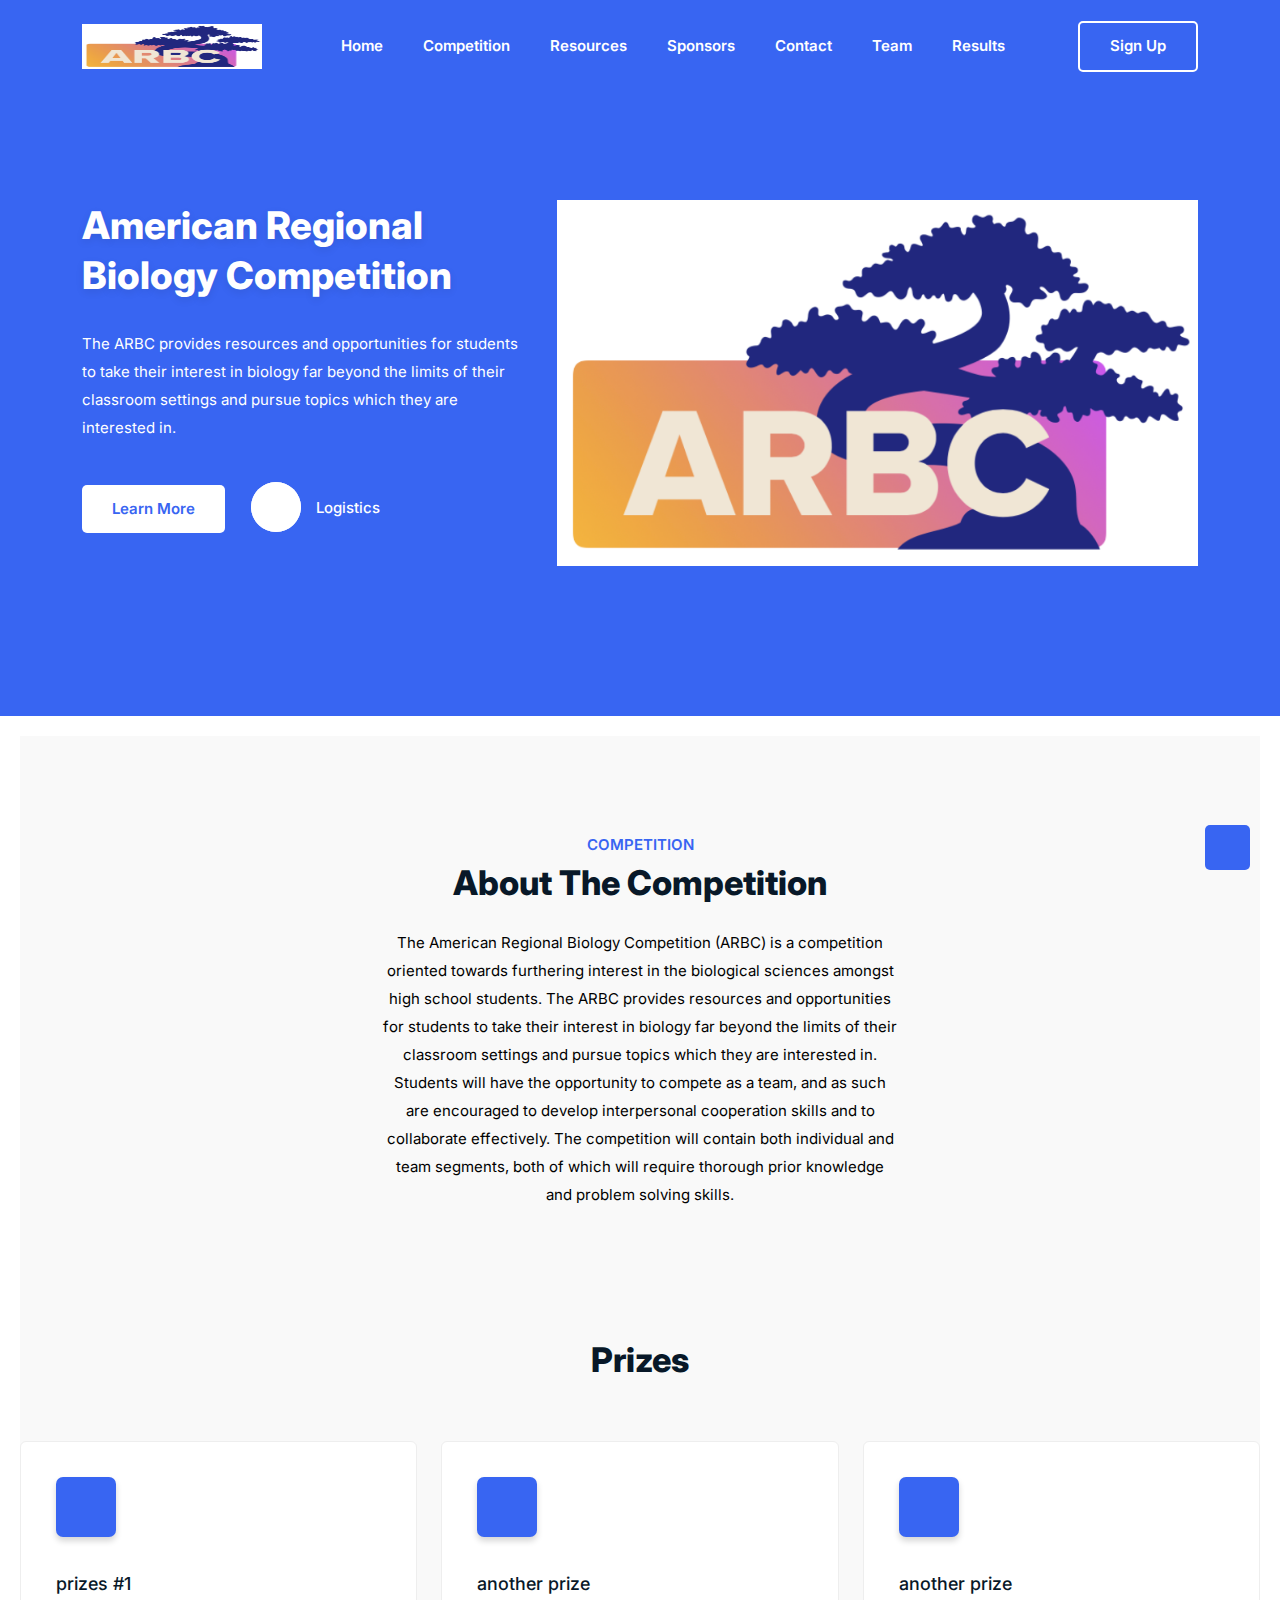
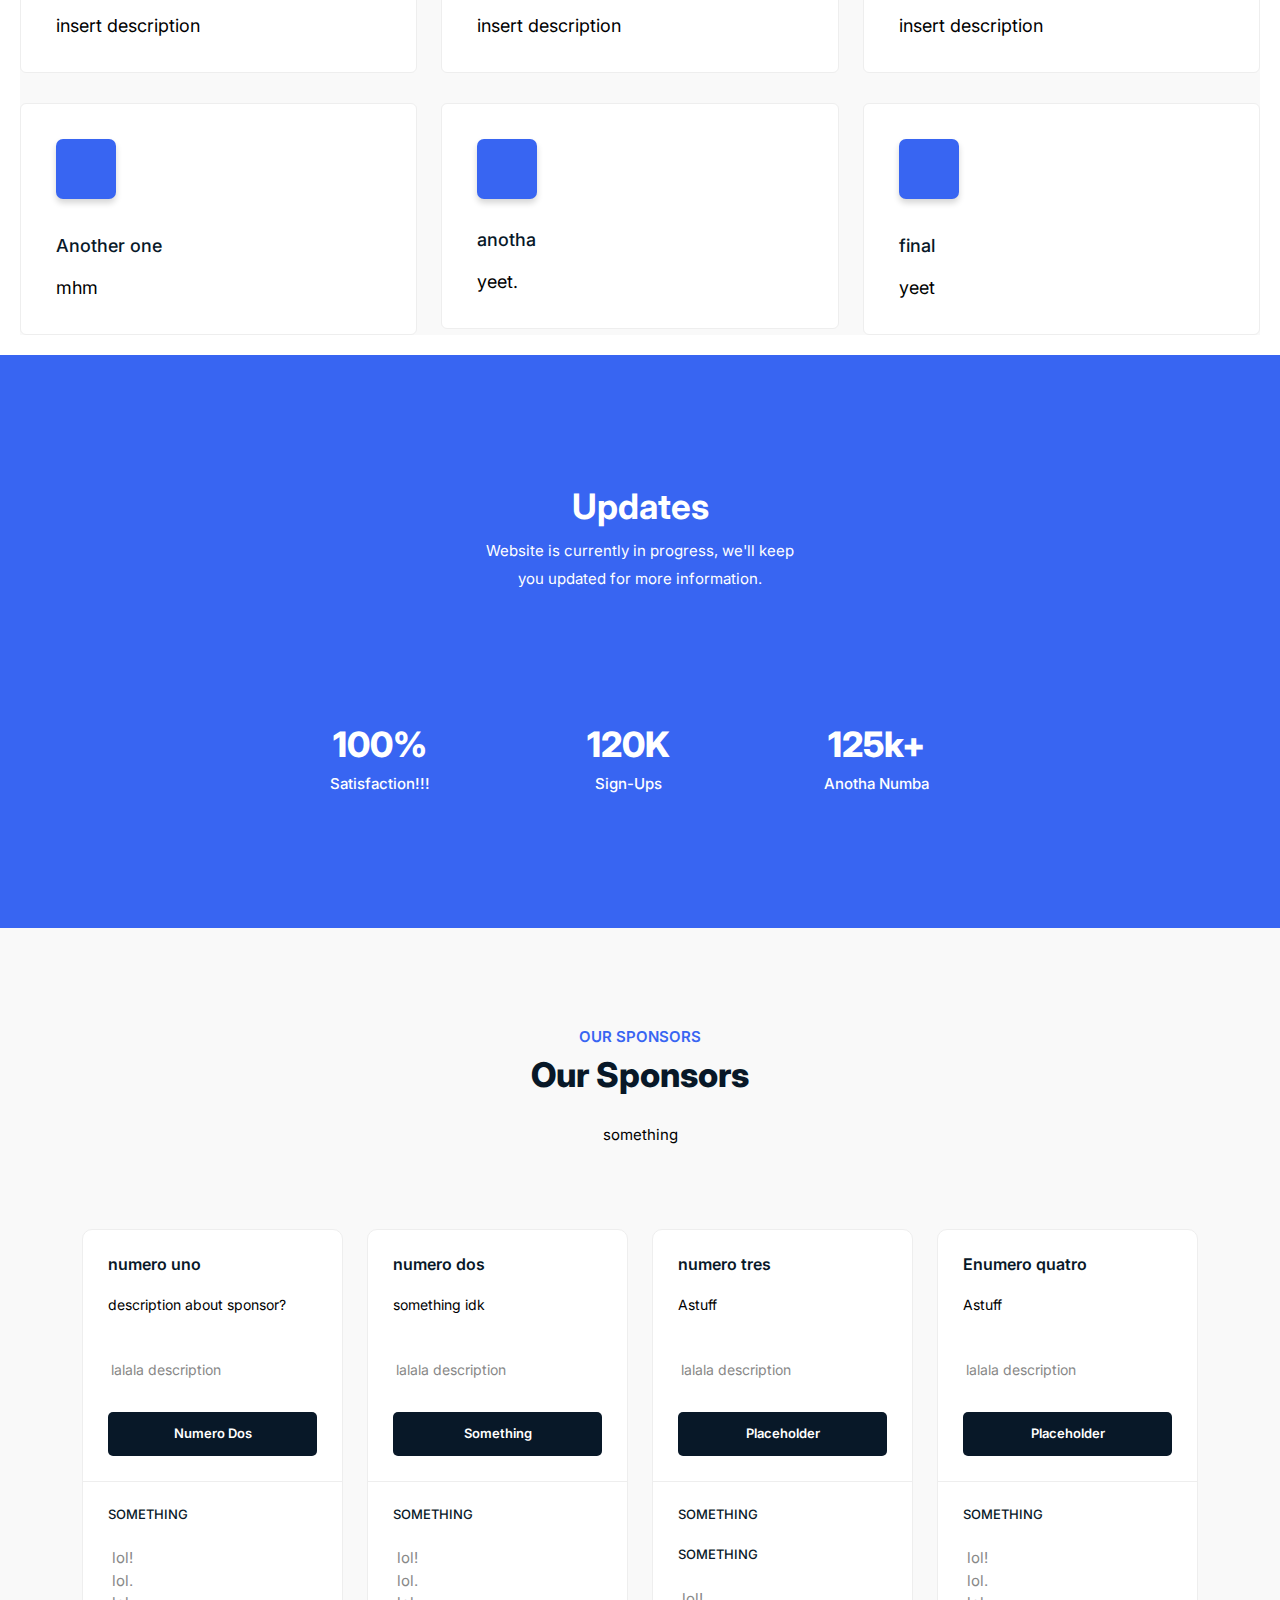
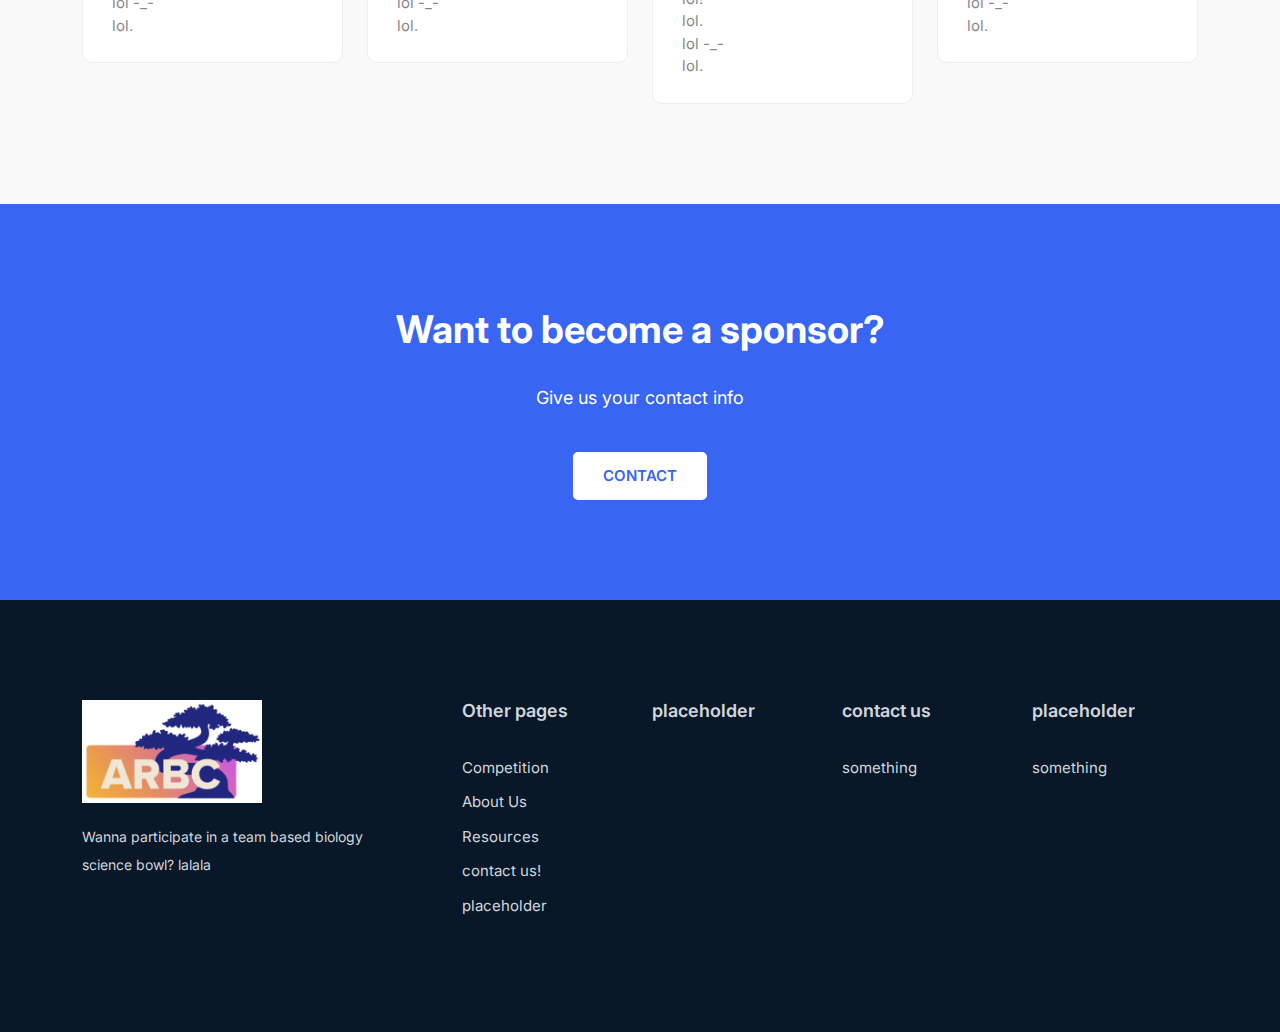
==== commit ced60ddf: "updated competitions page, "updates" in main page" ====
--- a/index.html
+++ b/index.html
@@ -210,13 +210,9 @@
                 <div class="col-lg-10 offset-lg-1 col-md-12 col-12">
                     <div class="title">
                         <div class="section-title">
-                        <h3 class="wow zoomIn" data-wow-delay=".2s">Competition</h3>
-                        <h2 class="wow fadeInUp" data-wow-delay=".4s">Updates
-                        </h2>
-                        <p class="wow fadeInUp" data-wow-delay=".6s">questions!!</p>
-                    </div>
-                        <h2>placeholder</h2>
-                        <p>numbers</p>
+
+                        <h2>Updates</h2>
+                        <p>Website is currently in progress, we'll keep you updated for more information.</p>
                     </div>
                 </div>
             </div>
@@ -329,7 +325,7 @@
                         <!-- Table Head -->
                         <div class="table-head">
                             <h4 class="title">numero tres</h4>
-                            
+                            <p>Astuff</p>
                             <div class="price">
                                 <h2 class="amount"><span class="duration">lalala description</span></h2>
                             </div>
@@ -364,7 +360,7 @@
                         <!-- Table Head -->
                         <div class="table-head">
                             <h4 class="title">Enumero quatro</h4>
-                            <p>All the basics for starting a new business</p>
+                            <p>Astuff</p>
                             <div class="price">
                                 <h2 class="amount"><span class="duration">lalala description</span></h2>
                             </div>
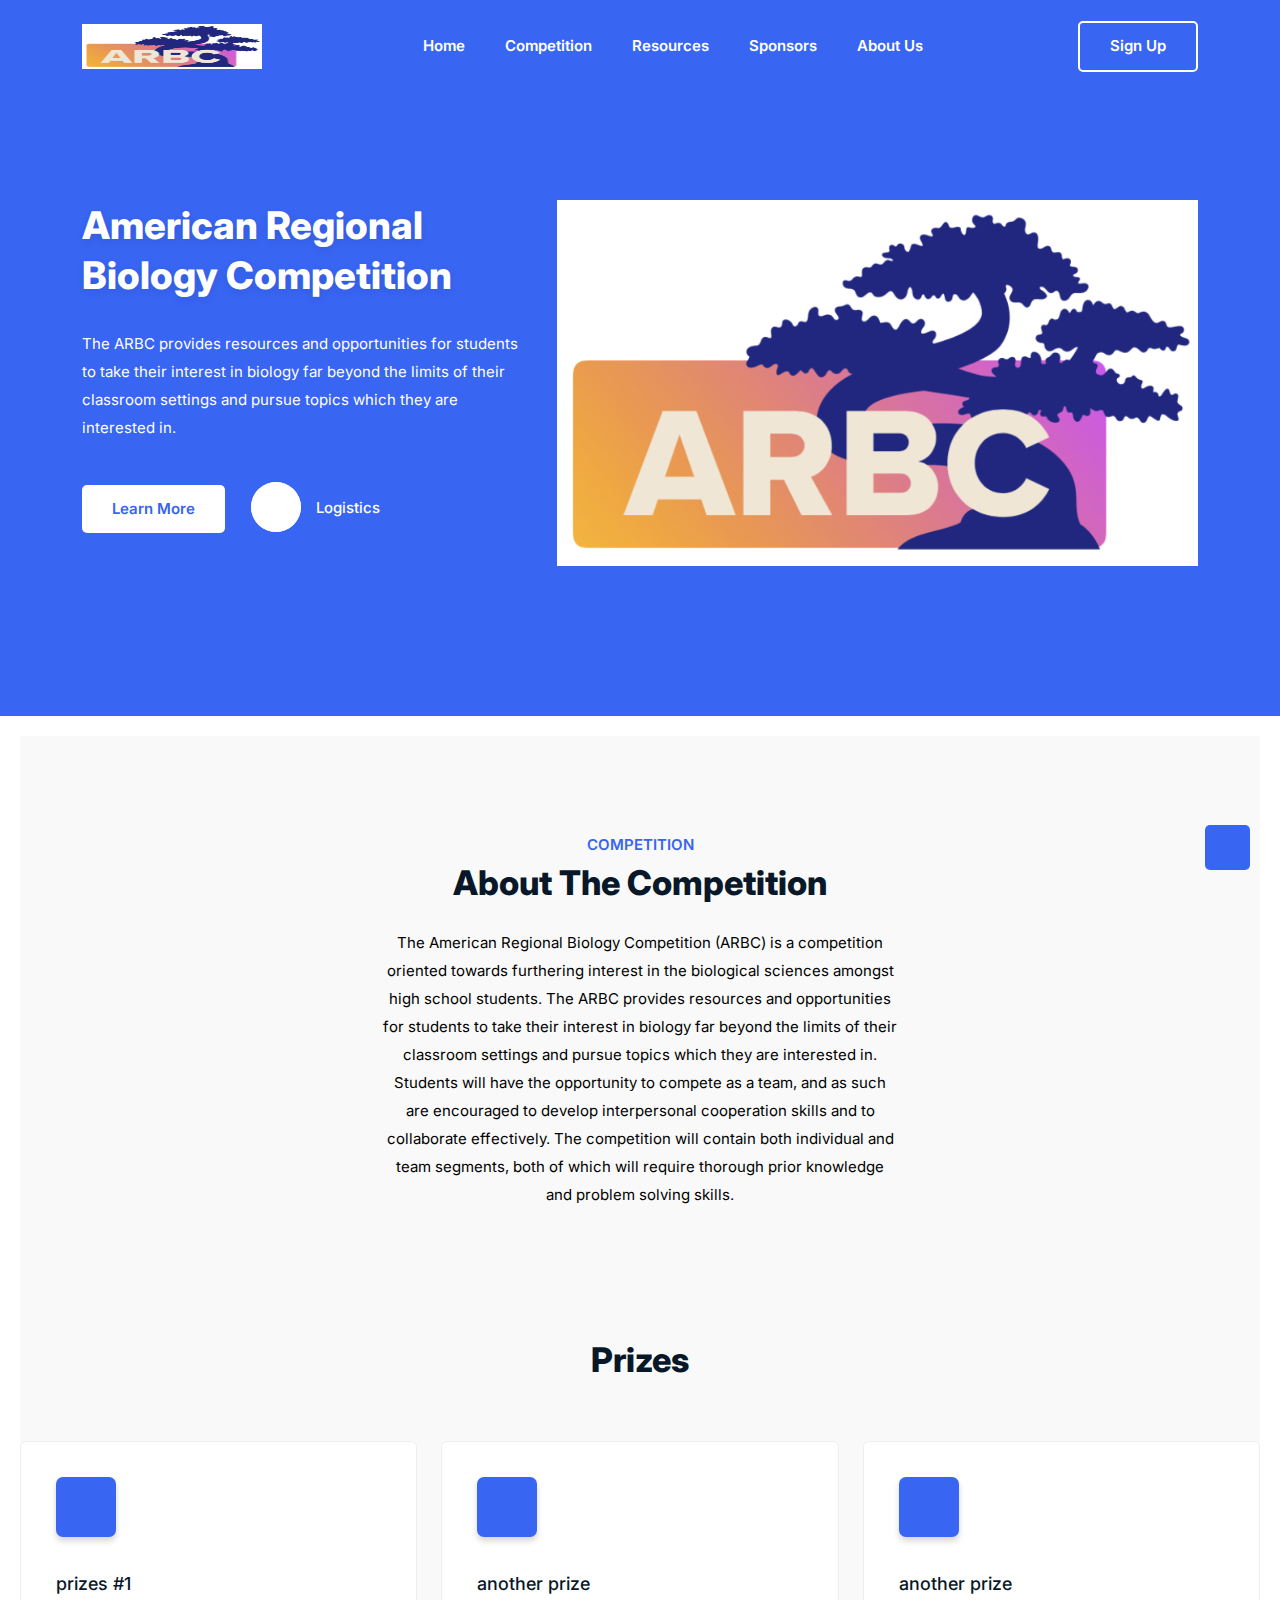
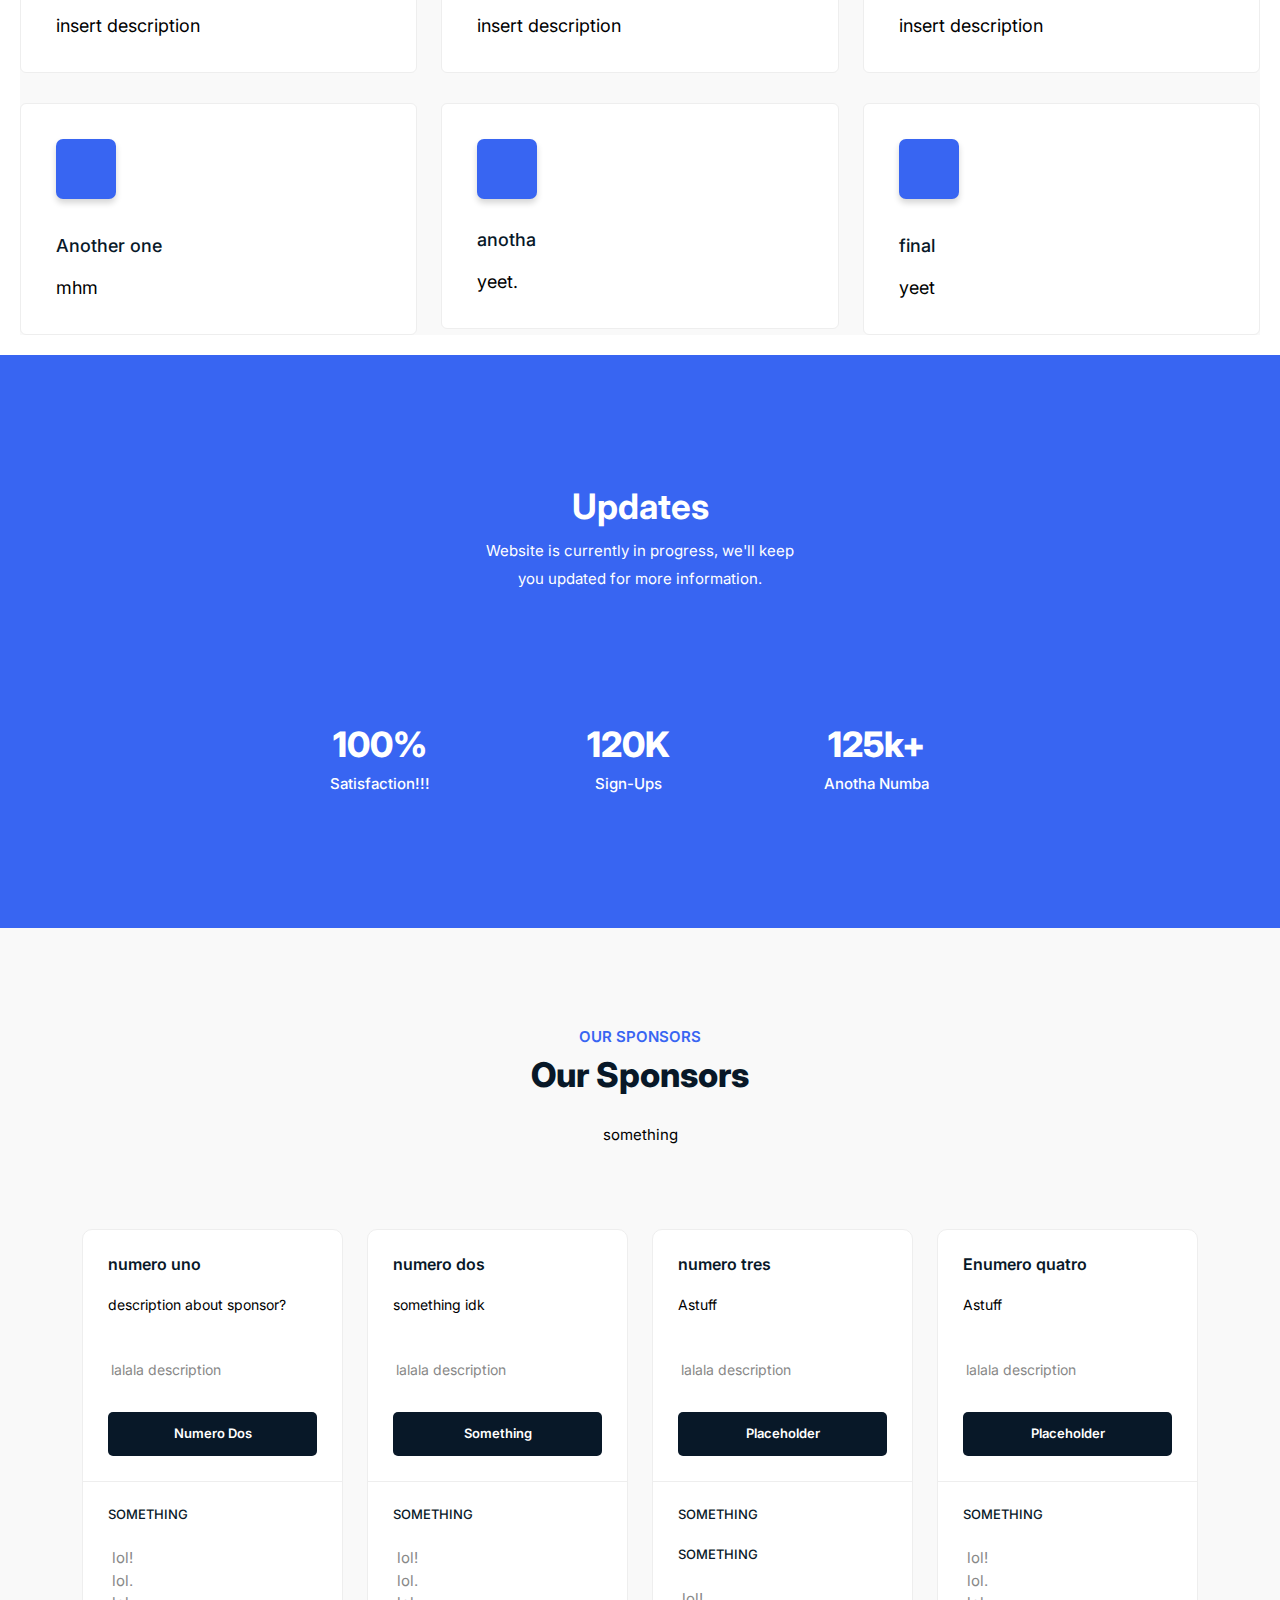
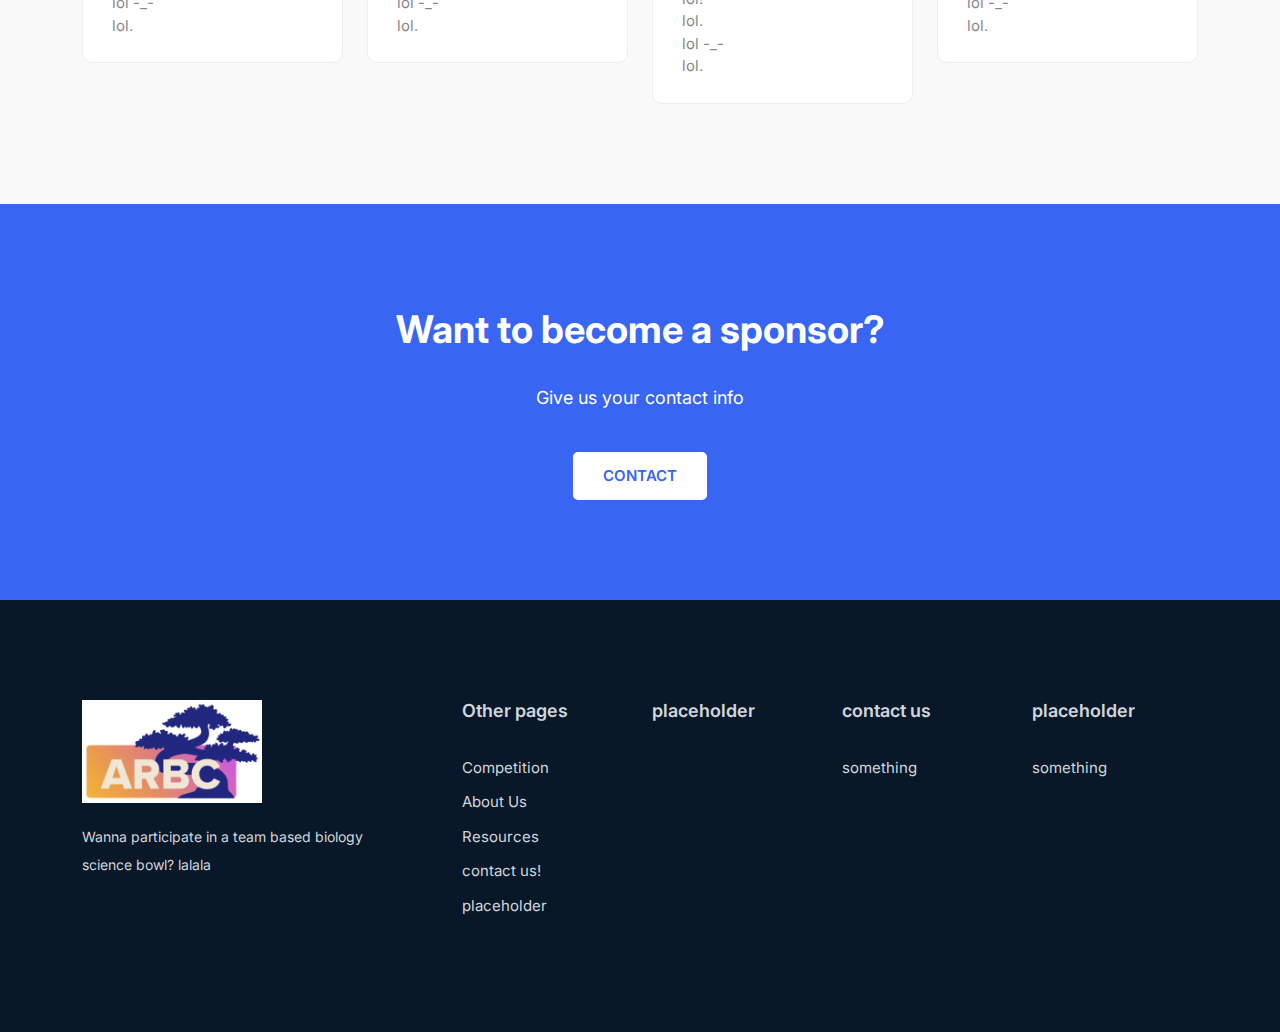
==== commit 0aba3acd: "updated pages" ====
--- a/index.html
+++ b/index.html
@@ -64,6 +64,12 @@
                                     <li class="nav-item">
                                         <a href="#features"
                                             aria-label="Toggle navigation">Resources</a>
+                                        <ul class="sub-menu collapse" id="submenu-1-4">
+                                            <li class="nav-item"><a href="javascript:void(0)"><a href="textbooks.html">Textbooks</a></a>
+                                            
+                                            </li>
+                                
+                                        </ul>
                                         
                                     </li>
                                     
@@ -72,15 +78,16 @@
                                             aria-label="Toggle navigation">Sponsors</a>
                                     </li>
                                     <li class="nav-item">
-                                        <a href="javascript:void(0)" aria-label="Toggle navigation">Contact</a>
-                                    </li>
-                                    <li class="nav-item">
-                                        <a href="javascript:void(0)" aria-label="Toggle navigation">Team</a>
+                                        <a href="javascript:void(0)" aria-label="Toggle navigation">About Us</a>
+                                        <ul class="sub-menu collapse" id="submenu-1-4">
+                                            <li class="nav-item"><a href="javascript:void(0)"><a href="aboutus.html">Team</a></a>
+                                            
+                                            </li>
+                                
+                                        </ul>
                                     </li>
                                     
-                                    <li class="nav-item">
-                                        <a href="javascript:void(0)" aria-label="Toggle navigation">Results</a>
-                                    </li>
+                                    
                                 </ul>
                             </div> <!-- navbar collapse -->
                             <div class="button add-list-button">
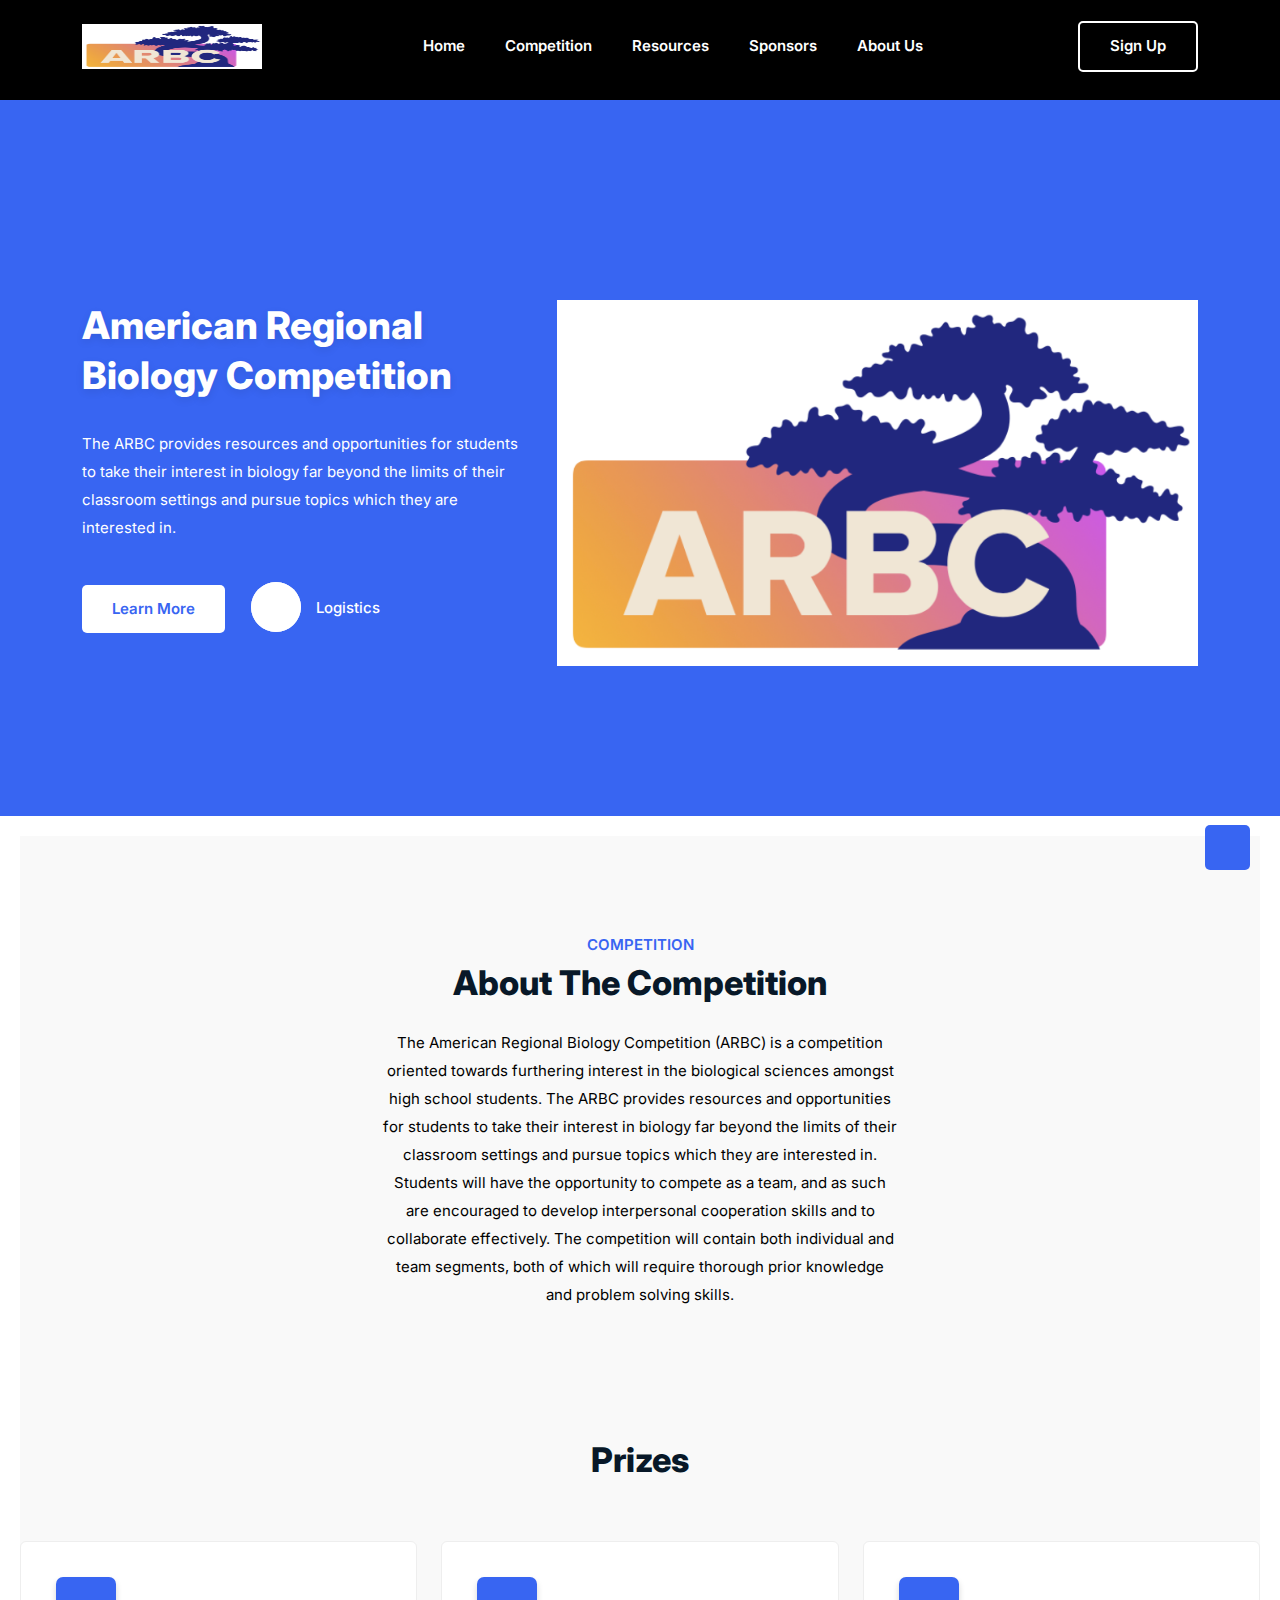
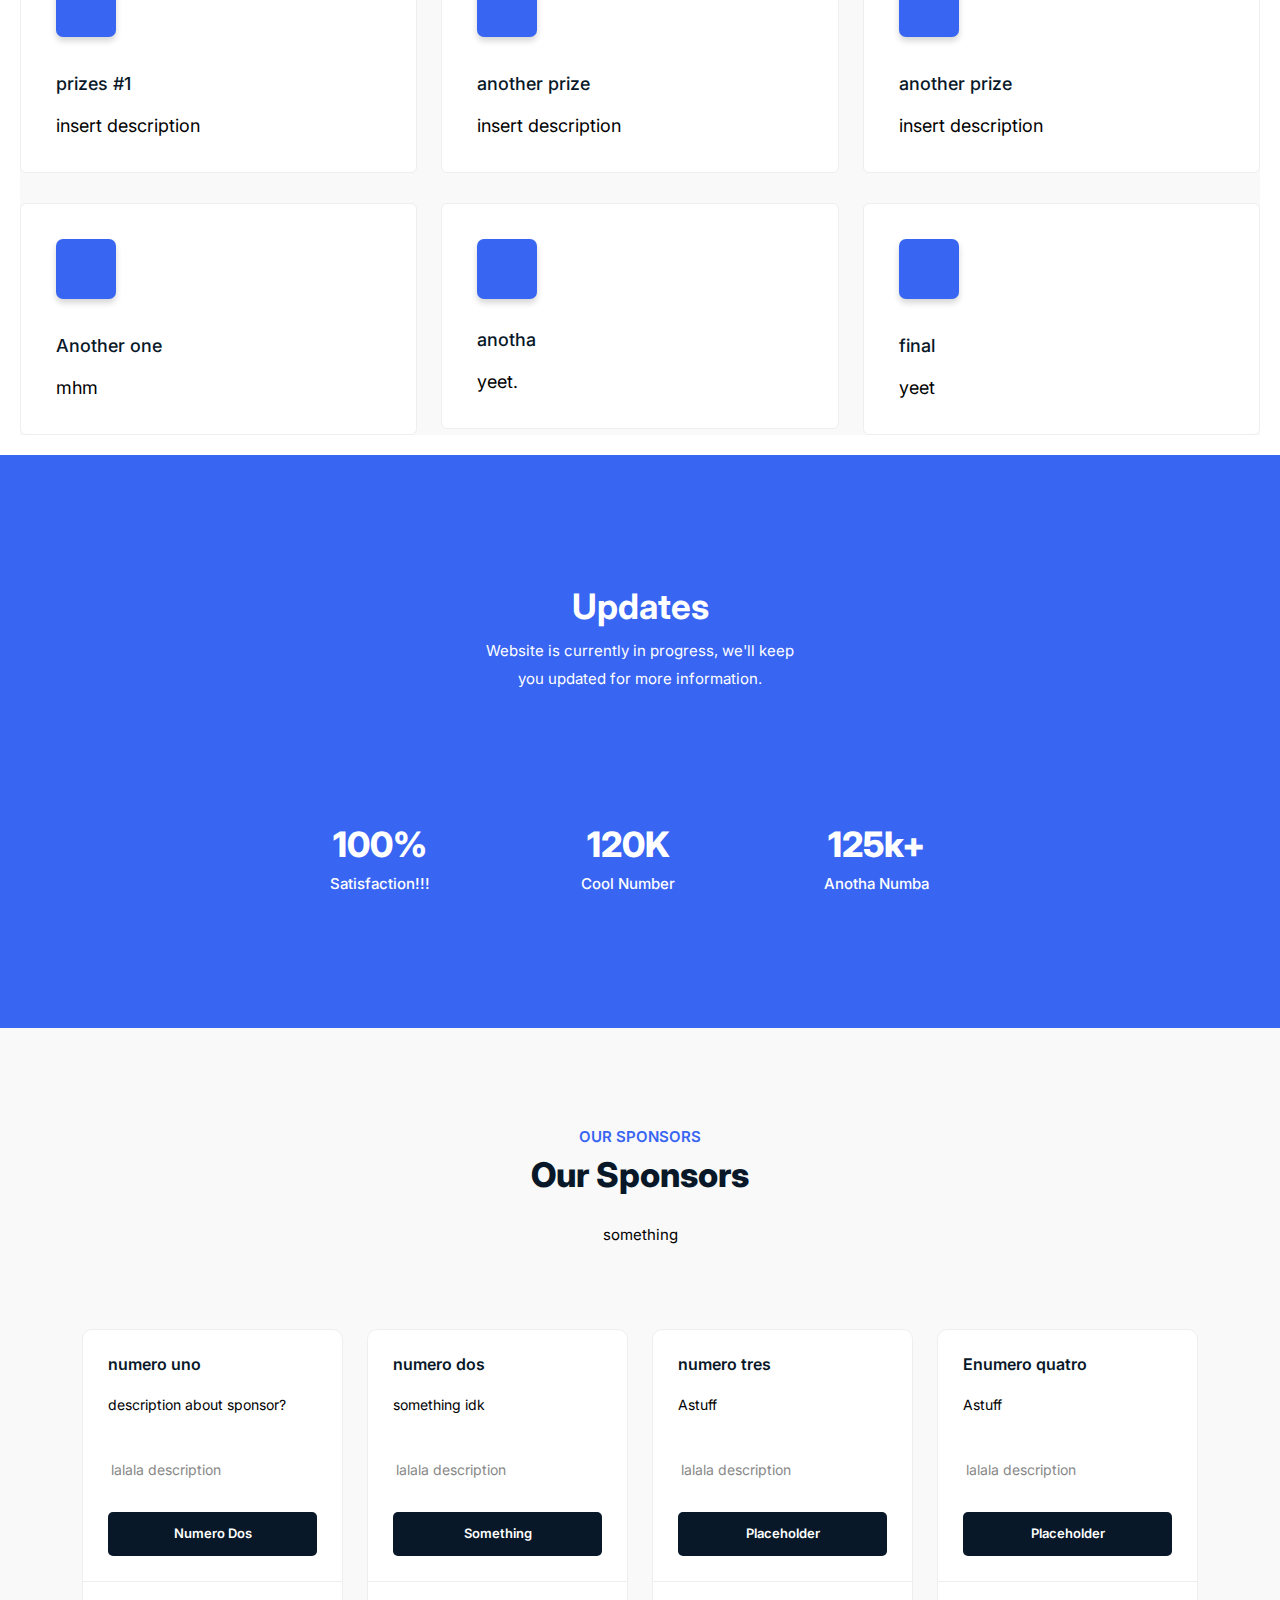
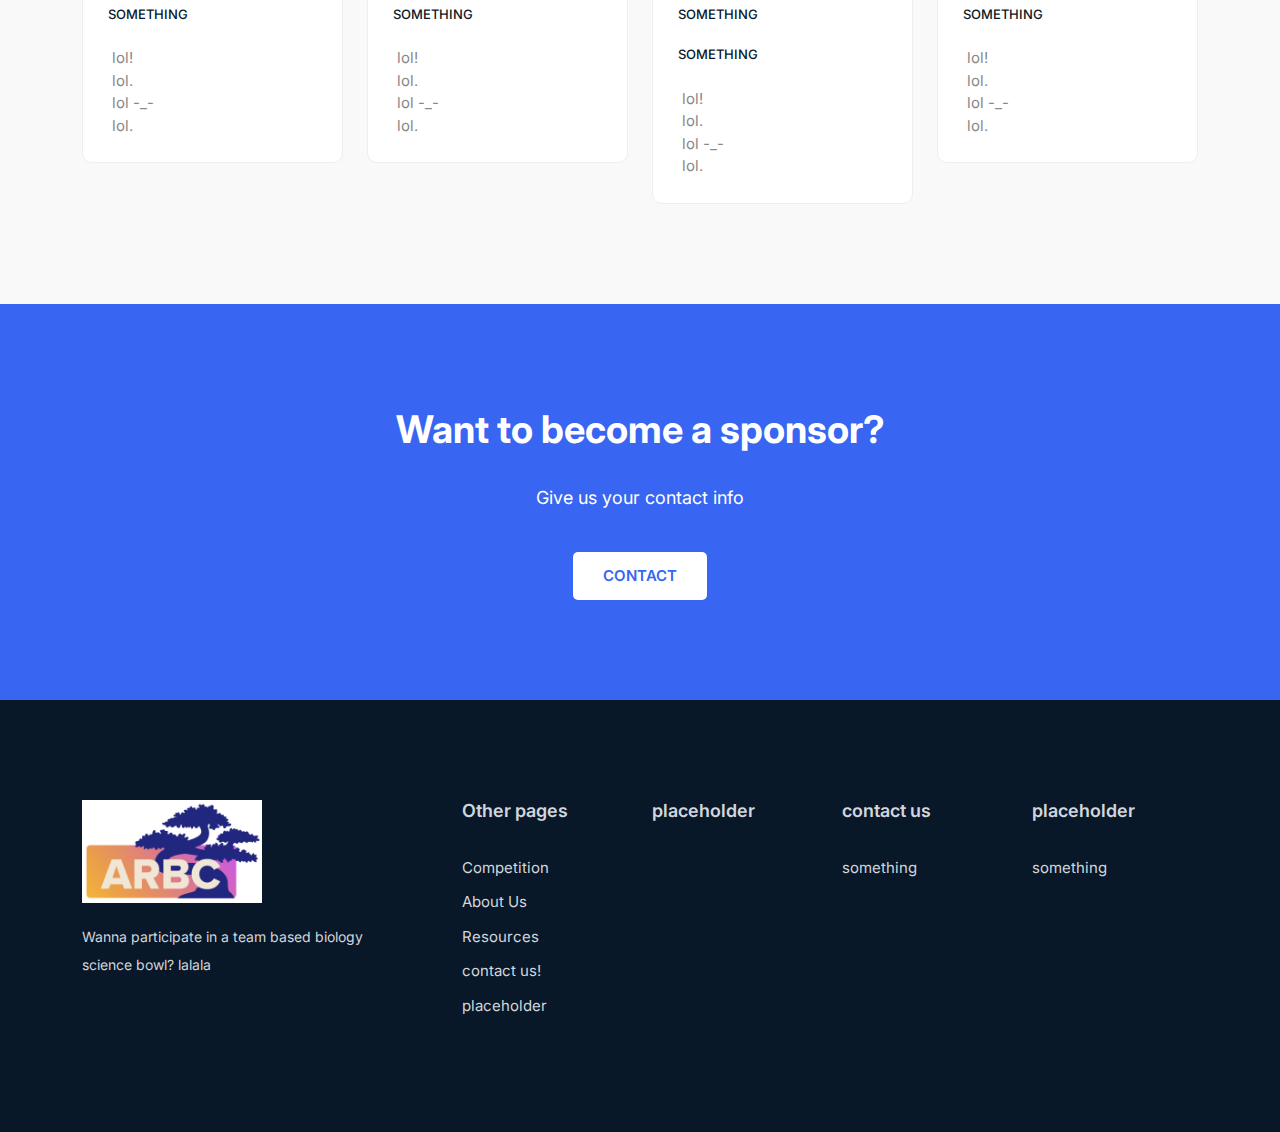
==== commit 0a252645: "updated navbar" ====
--- a/index.html
+++ b/index.html
@@ -235,7 +235,7 @@
                         <div class="col-lg-4 col-md-4 col-12">
                             <div class="single-achievement wow fadeInUp" data-wow-delay=".4s">
                                 <h3 class="counter"><span id="secondo2" class="countup" cup-end="120">120</span>K</h3>
-                                <p>sign-ups</p>
+                                <p>cool number</p>
                             </div>
                         </div>
                         <div class="col-lg-4 col-md-4 col-12">
--- a/assets/css/main.css
+++ b/assets/css/main.css
@@ -8,7 +8,11 @@
 html {
   scroll-behavior: smooth;
 }
-
+html{
+  background-color: black;
+  margin-top: 100px;
+   
+}
 body {
   font-family: "Inter", sans-serif;
   font-weight: normal;
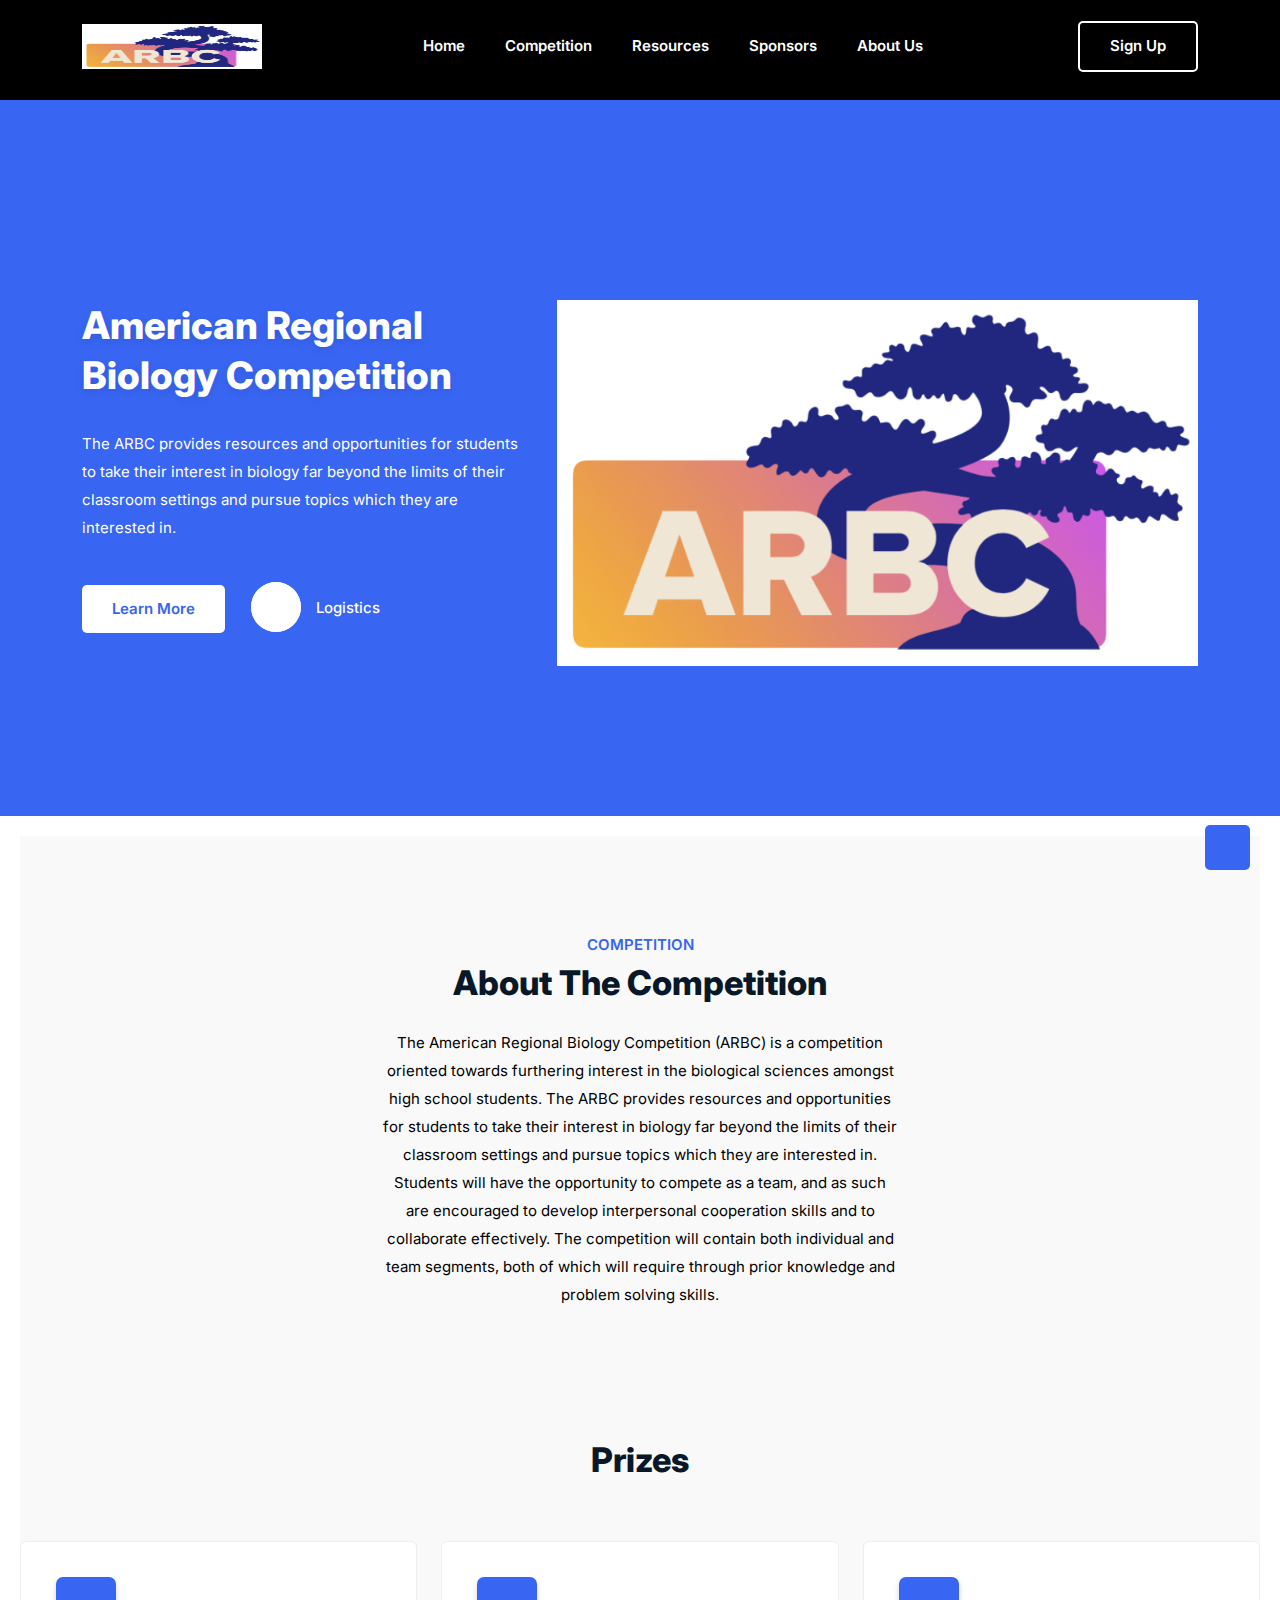
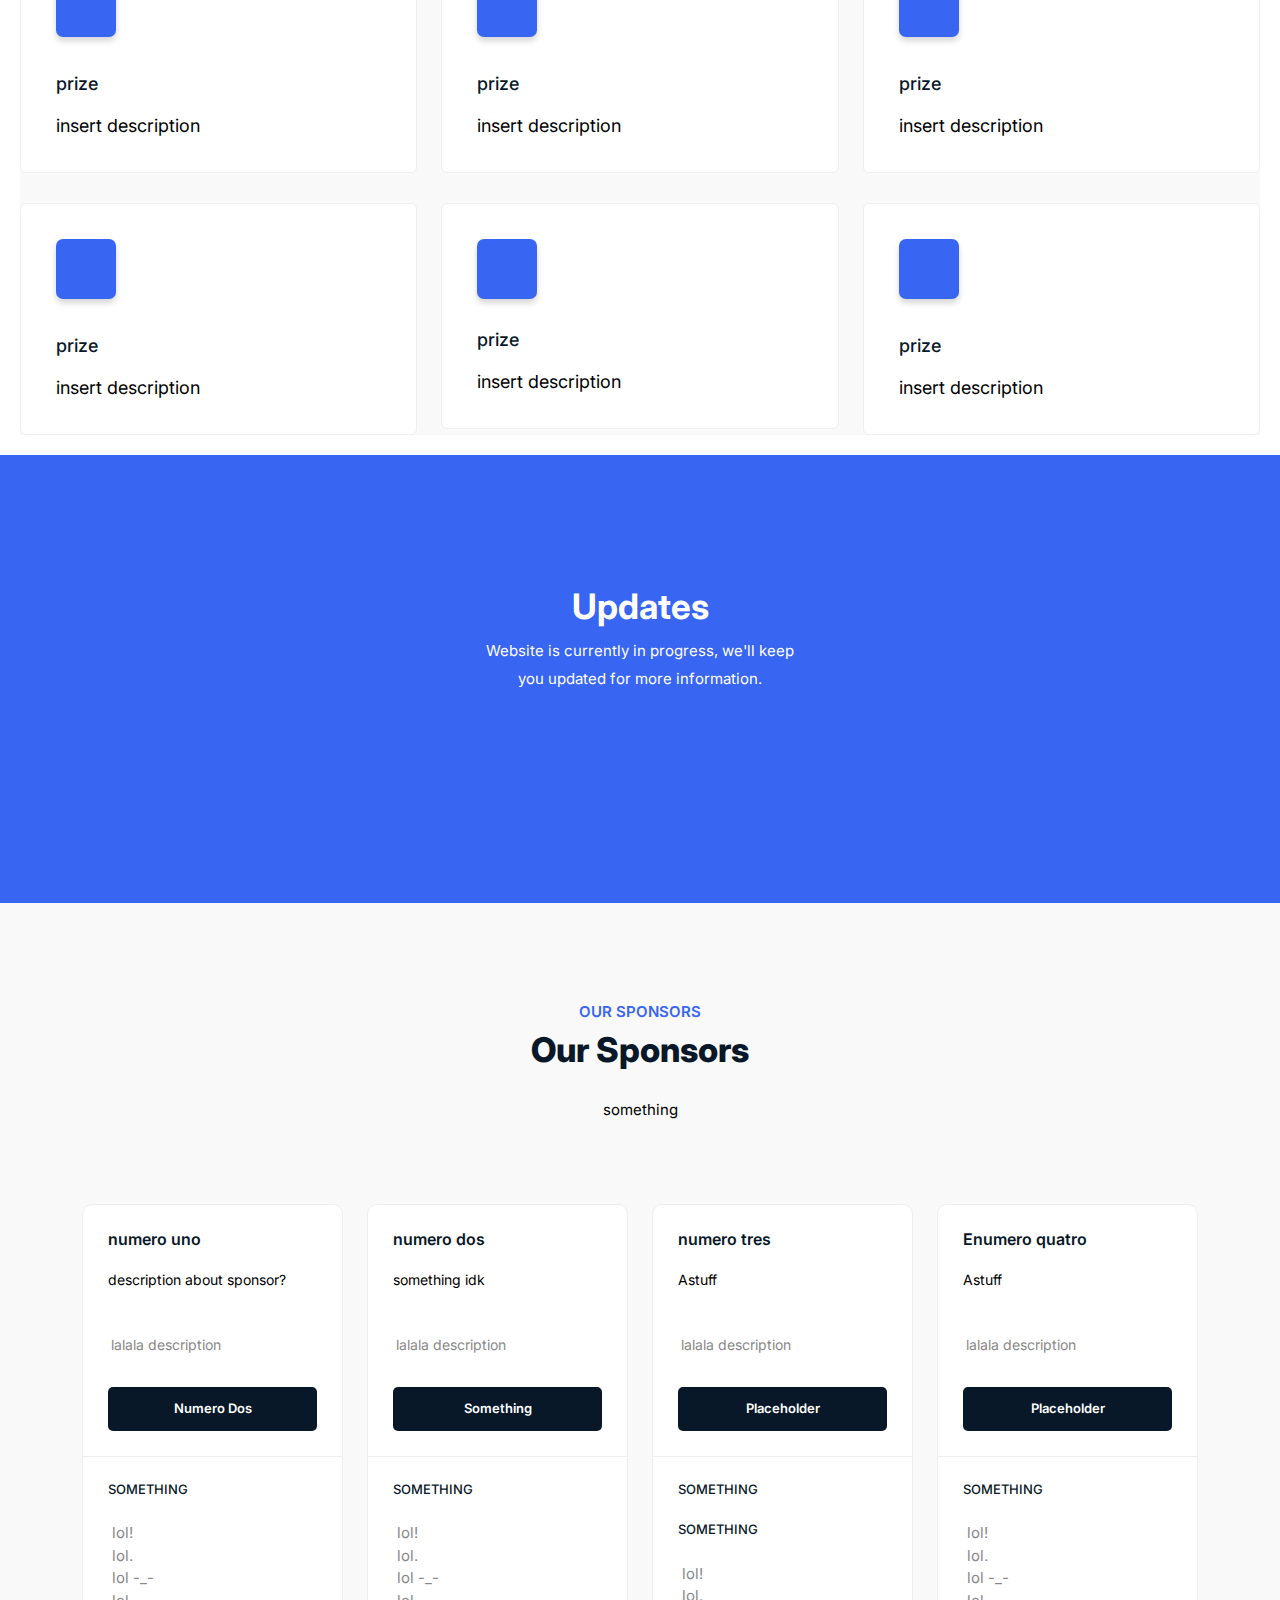
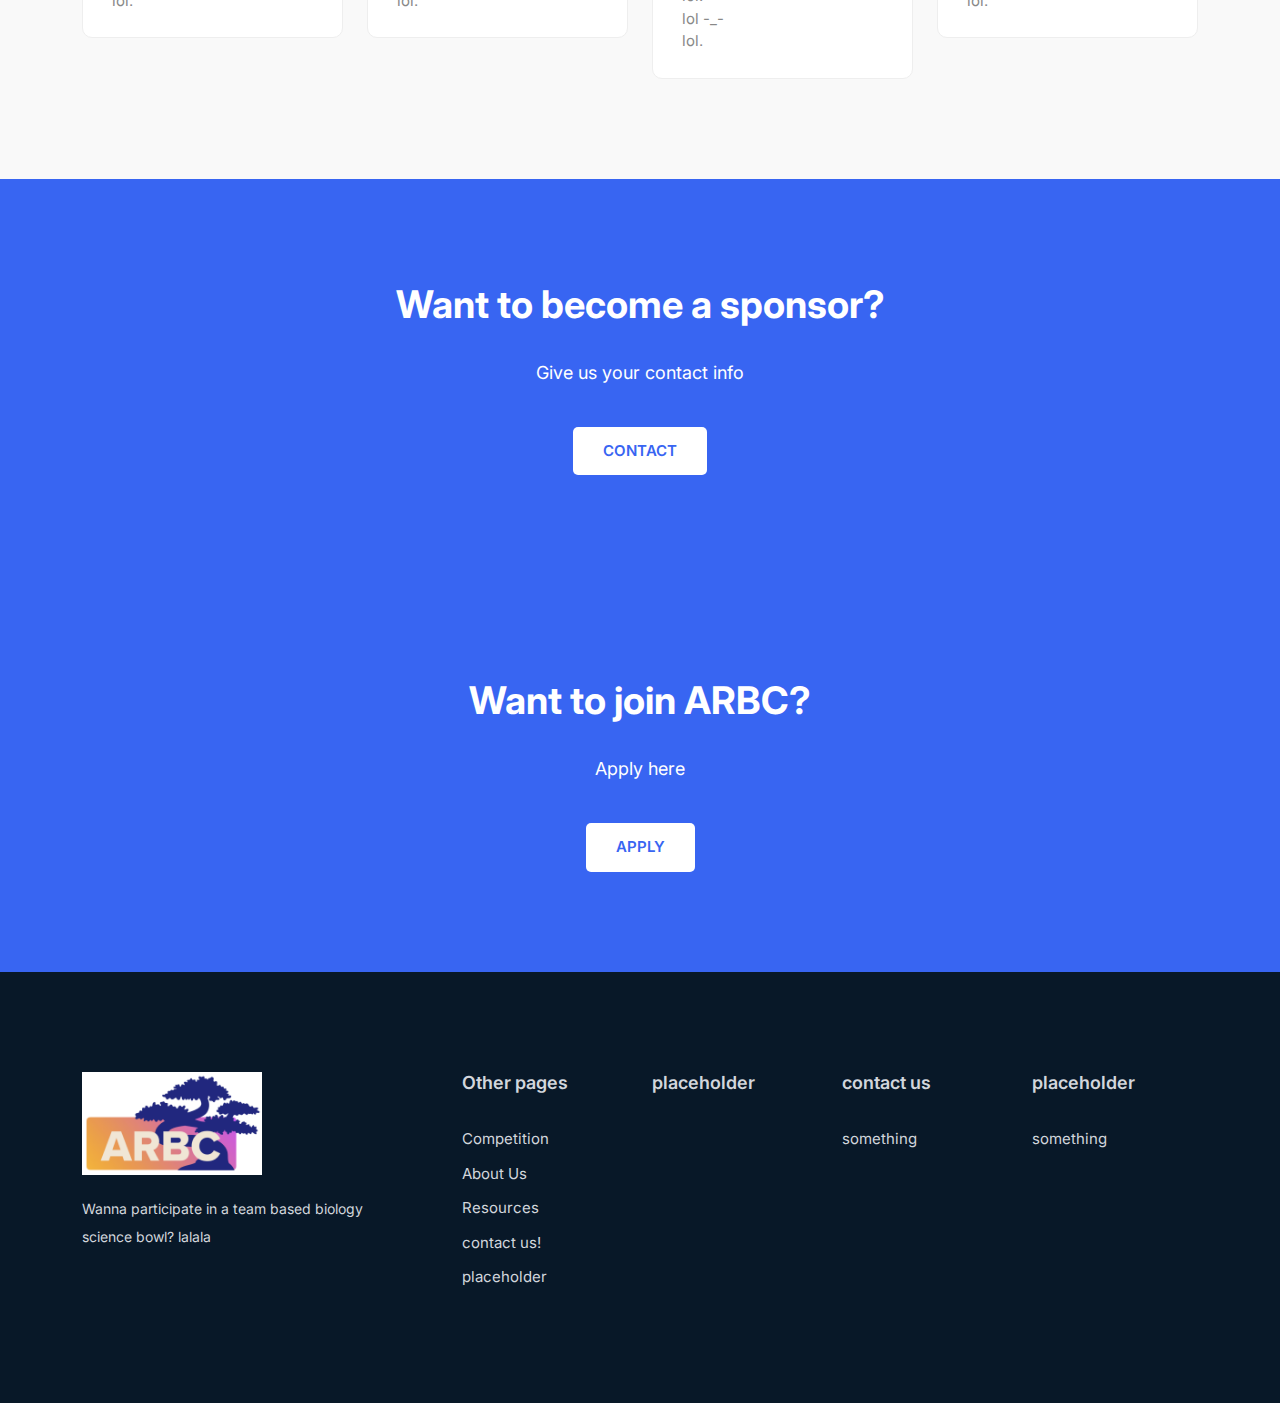
==== commit 392bb8d0: "updated w button link" ====
--- a/index.html
+++ b/index.html
@@ -138,7 +138,7 @@
                         <h3 class="wow zoomIn" data-wow-delay=".2s">Competition</h3>
                         <h2 class="wow fadeInUp" data-wow-delay=".4s">About the Competition
                         </h2>
-                        <p>The American Regional Biology Competition (ARBC) is a competition oriented towards furthering interest in the biological sciences amongst high school students. The ARBC provides resources and opportunities for students to take their interest in biology far beyond the limits of their classroom settings and pursue topics which they are interested in. Students will have the opportunity to compete as a team, and as such are encouraged to develop interpersonal cooperation skills and to collaborate effectively. The competition will contain both individual and team segments, both of which will require thorough prior knowledge and problem solving skills. </p>
+                        <p>The American Regional Biology Competition (ARBC) is a competition oriented towards furthering interest in the biological sciences amongst high school students. The ARBC provides resources and opportunities for students to take their interest in biology far beyond the limits of their classroom settings and pursue topics which they are interested in. Students will have the opportunity to compete as a team, and as such are encouraged to develop interpersonal cooperation skills and to collaborate effectively. The competition will contain both individual and team segments, both of which will require through prior knowledge and problem solving skills. </p>
                     </div>
                 </div>
             </div>
@@ -155,7 +155,7 @@
                     <!-- each prize -->
                     <div class="single-feature wow fadeInUp" data-wow-delay=".2s">
                         <i class="lni lni-cloud-upload"></i>
-                        <h3> prizes #1 </h3>
+                        <h3>prize </h3>
                         <p>insert description</p>
                     </div>
                     <!-- End  -->
@@ -164,7 +164,7 @@
                     <!-- each prize -->
                     <div class="single-feature wow fadeInUp" data-wow-delay=".4s">
                         <i class="lni lni-lock"></i>
-                        <h3>another prize</h3>
+                        <h3>prize</h3>
                         <p>insert description</p>
                     </div>
                     <!-- End -->
@@ -173,7 +173,7 @@
                     <!-- each prize -->
                     <div class="single-feature wow fadeInUp" data-wow-delay=".6s">
                         <i class="lni lni-reload"></i>
-                        <h3>another prize</h3>
+                        <h3>prize</h3>
                         <p>insert description</p>
                     </div>
                     <!-- End -->
@@ -182,8 +182,8 @@
                     <!-- each prize -->
                     <div class="single-feature wow fadeInUp" data-wow-delay=".2s">
                         <i class="lni lni-shield"></i>
-                        <h3>Another one</h3>
-                        <p>mhm</p>
+                        <h3>prize</h3>
+                        <p>insert description</p>
                     </div>
                     <!-- End -->
                 </div>
@@ -191,8 +191,8 @@
                     <!-- each prize -->
                     <div class="single-feature wow fadeInUp" data-wow-delay=".4s">
                         <i class="lni lni-cog"></i>
-                        <h3>anotha</h3>
-                        <p>yeet.</p>
+                        <h3>prize</h3>
+                        <p>insert description</p>
                     </div>
                     <!-- End-->
                 </div>
@@ -201,8 +201,8 @@
                     <!-- each prize -->
                     <div class="single-feature wow fadeInUp" data-wow-delay=".6s">
                         <i class="lni lni-layers"></i>
-                        <h3>final</h3>
-                        <p>yeet</p>
+                        <h3>prize</h3>
+                        <p>insert description</p>
                     </div>
                     <!-- End  -->
                 </div>
@@ -223,30 +223,7 @@
                     </div>
                 </div>
             </div>
-            <div class="row">
-                <div class="col-lg-8 offset-lg-2 col-md-12 col-12">
-                    <div class="row">
-                        <div class="col-lg-4 col-md-4 col-12">
-                            <div class="single-achievement wow fadeInUp" data-wow-delay=".2s">
-                                <h3 class="counter"><span id="secondo1" class="countup" cup-end="100">100</span>%</h3>
-                                <p>satisfaction!!!</p>
-                            </div>
-                        </div>
-                        <div class="col-lg-4 col-md-4 col-12">
-                            <div class="single-achievement wow fadeInUp" data-wow-delay=".4s">
-                                <h3 class="counter"><span id="secondo2" class="countup" cup-end="120">120</span>K</h3>
-                                <p>cool number</p>
-                            </div>
-                        </div>
-                        <div class="col-lg-4 col-md-4 col-12">
-                            <div class="single-achievement wow fadeInUp" data-wow-delay=".6s">
-                                <h3 class="counter"><span id="secondo3" class="countup" cup-end="125">125</span>k+</h3>
-                                <p>anotha numba</p>
-                            </div>
-                        </div>
-                    </div>
-                </div>
-            </div>
+            
         </div>
     </section>
     <!-- End  -->
@@ -410,6 +387,27 @@
                             <a href="javascript:void(0)" class="btn">CONTACT</a>
                         </div>
                     </div>
+                     
+                </div>
+            </div>
+            
+        </div>
+        
+    </section>
+    <section class="section ask-sponsor">
+        <div class="container">
+            <div class="row">
+                <div class="col-lg-8 offset-lg-2 col-md-12 col-12">
+                    <div class="cta-content">
+                        <h2 class="wow fadeInUp" data-wow-delay=".2s">Want to join ARBC? <br>
+                        </h2>
+                        <p class="wow fadeInUp" data-wow-delay=".4s">Apply here</p>
+                        <div class="button wow fadeInUp" data-wow-delay=".6s">
+                            <a href ="https://docs.google.com/forms/d/e/1FAIpQLSf2Y8yODxZEwkpco_bXQCa_d-sVg2MBl_GxIY9MPUUeBhTwSg/viewform" class="btn"><span class="vide">APPLY</a></a>
+                        </div>
+                        
+                    </div>
+                     
                 </div>
             </div>
         </div>
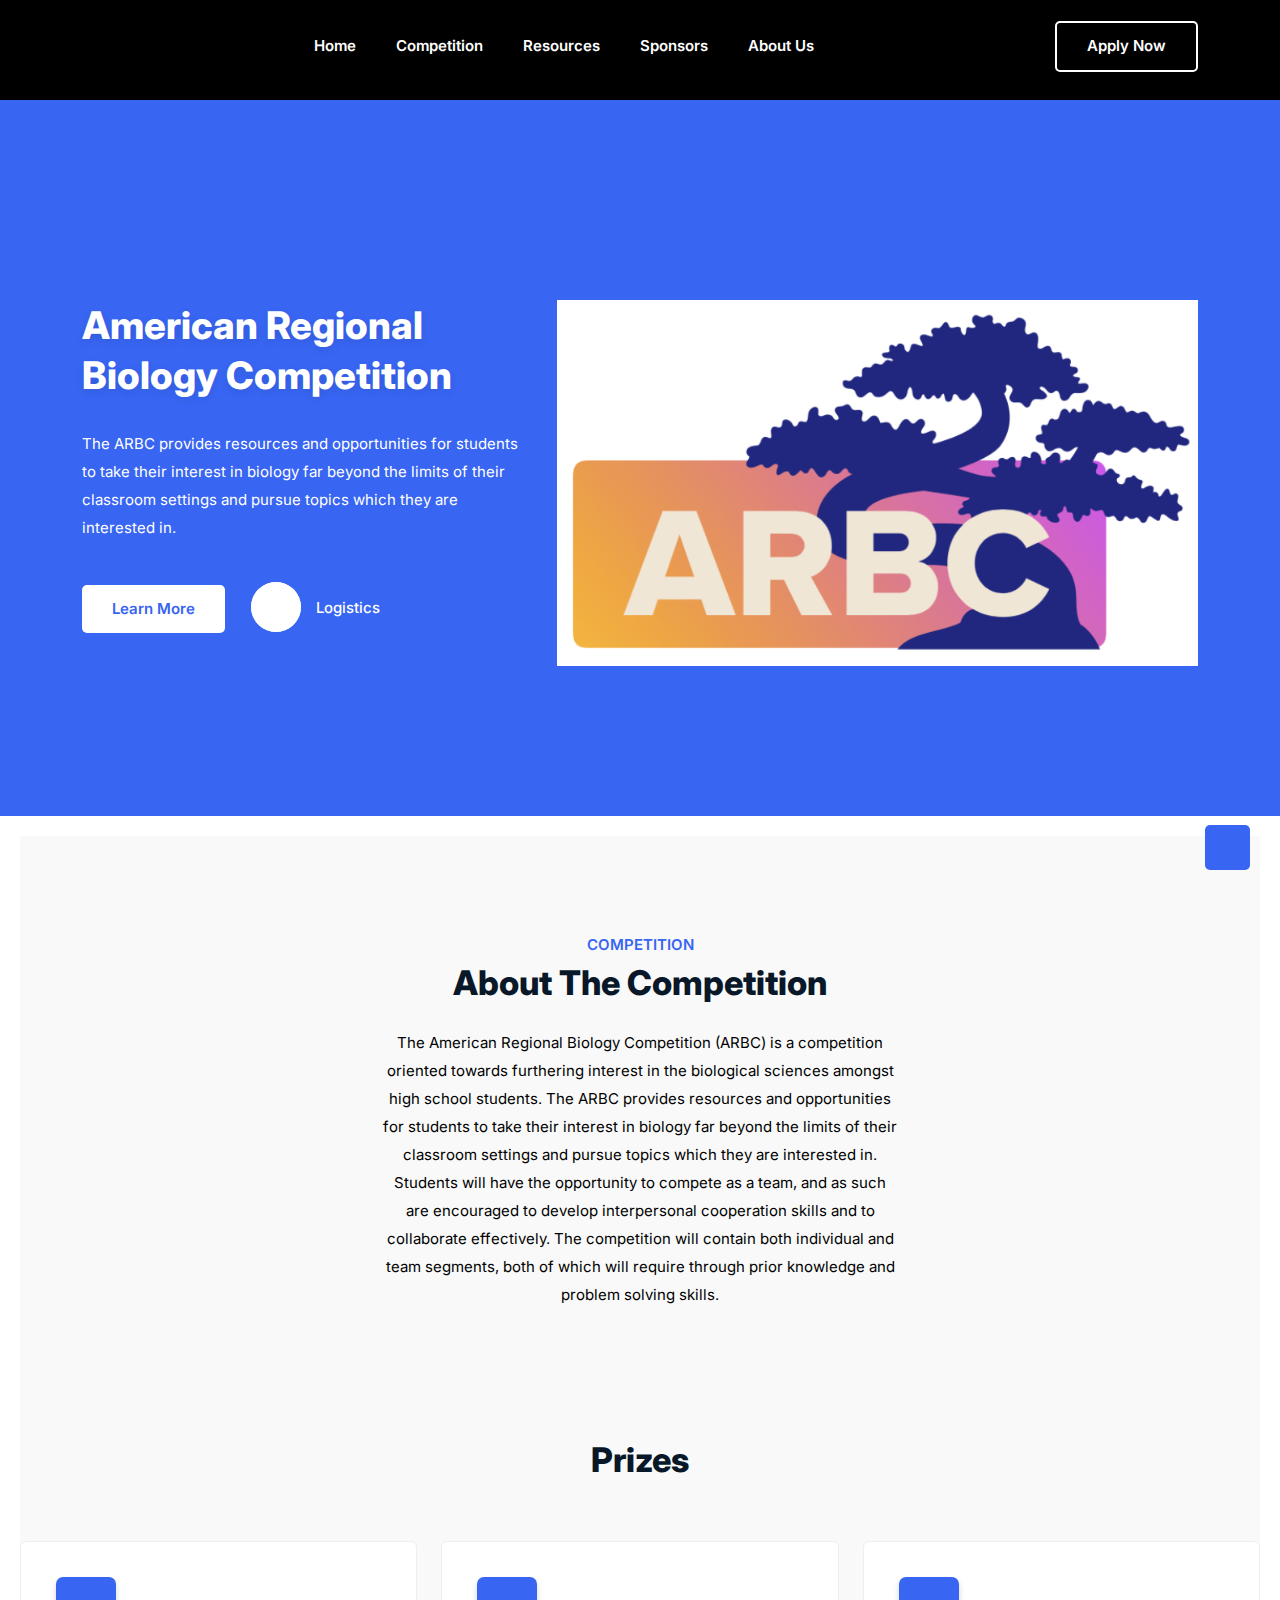
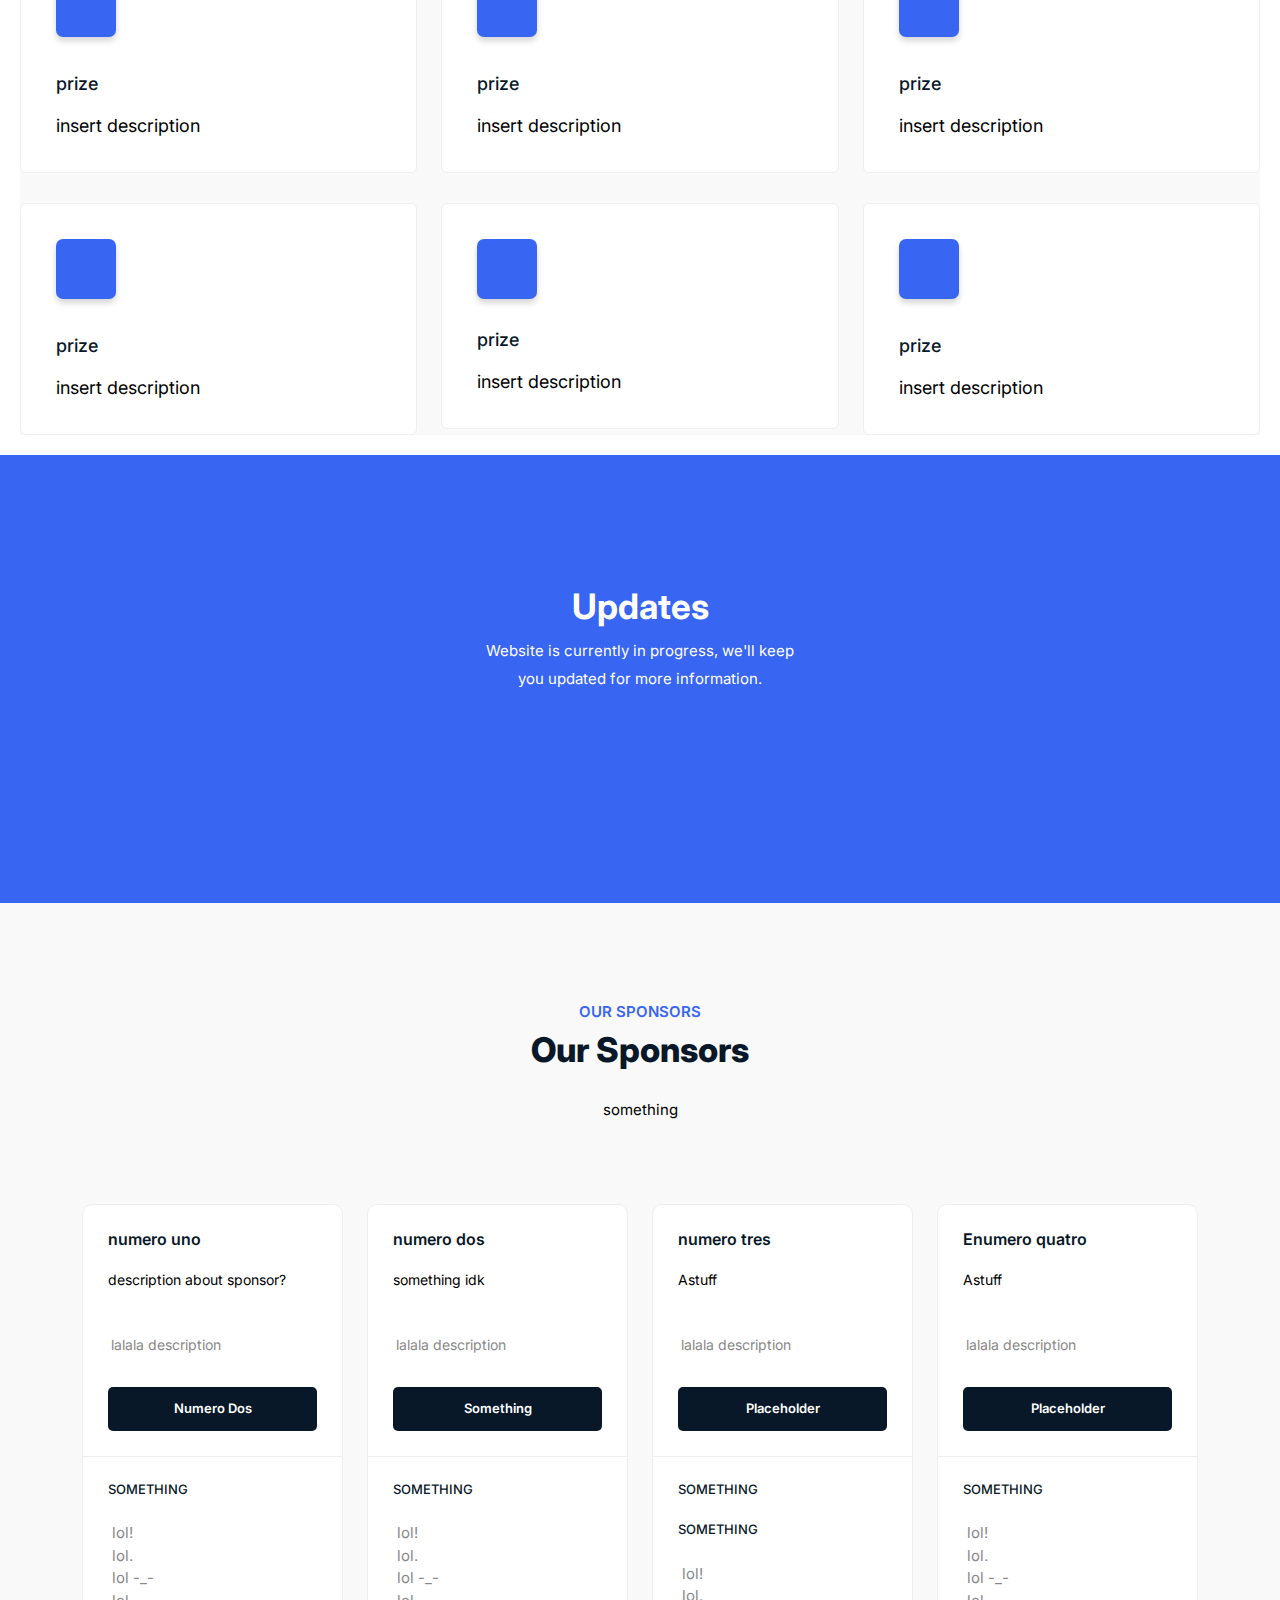
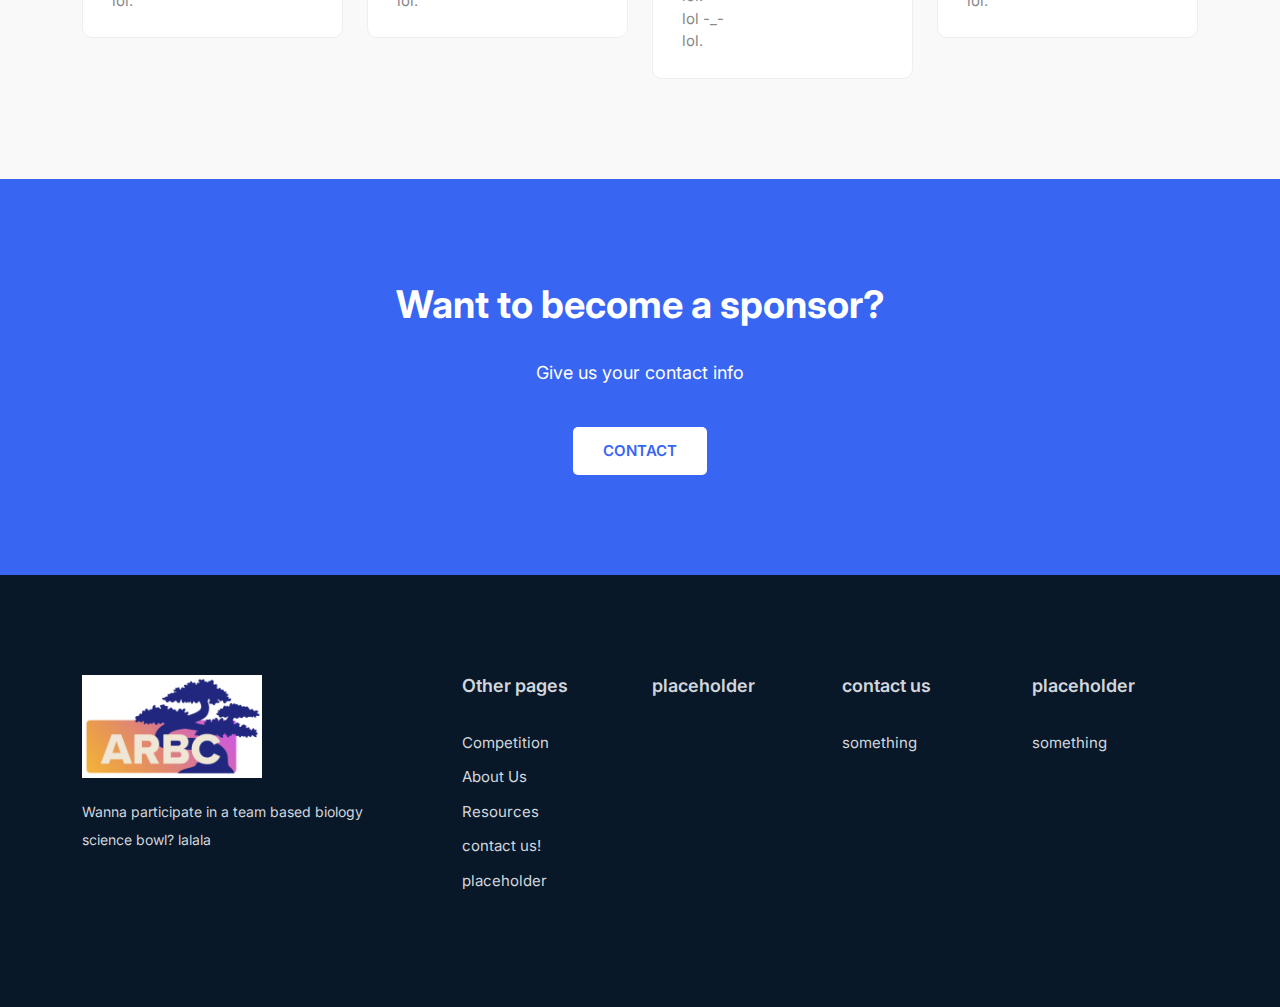
==== commit ea15165c: "updated kevins stuff" ====
--- a/index.html
+++ b/index.html
@@ -39,9 +39,7 @@
                     <div class="nav-inner">
                         <!-- Navbar -->
                         <nav class="navbar navbar-expand-lg">
-                            <a class="navbar-brand" href="index.html">
-                                <img src="assets/images/logo/logo.png" width= "75" height="45" alt="" loading="lazy"/>
-                            </a>
+                            
                             
                             <div class="collapse navbar-collapse sub-menu-bar" id="navbarSupportedContent">
                                 <ul id="nav" class="navbar-nav ms-auto">
@@ -91,8 +89,10 @@
                                 </ul>
                             </div> <!-- navbar collapse -->
                             <div class="button add-list-button">
-                                <a href="javascript:void(0)" class="btn">Sign up</a>
-                            </div>
+                                <a href ="https://docs.google.com/forms/d/e/1FAIpQLSf2Y8yODxZEwkpco_bXQCa_d-sVg2MBl_GxIY9MPUUeBhTwSg/viewform" class="btn"><span class="vide">Apply now</a></a>
+                            </div>
+                            
+                        </div>
                         </nav>
                         <!-- End Navbar -->
                     </div>
@@ -394,24 +394,7 @@
         </div>
         
     </section>
-    <section class="section ask-sponsor">
-        <div class="container">
-            <div class="row">
-                <div class="col-lg-8 offset-lg-2 col-md-12 col-12">
-                    <div class="cta-content">
-                        <h2 class="wow fadeInUp" data-wow-delay=".2s">Want to join ARBC? <br>
-                        </h2>
-                        <p class="wow fadeInUp" data-wow-delay=".4s">Apply here</p>
-                        <div class="button wow fadeInUp" data-wow-delay=".6s">
-                            <a href ="https://docs.google.com/forms/d/e/1FAIpQLSf2Y8yODxZEwkpco_bXQCa_d-sVg2MBl_GxIY9MPUUeBhTwSg/viewform" class="btn"><span class="vide">APPLY</a></a>
-                        </div>
-                        
-                    </div>
-                     
-                </div>
-            </div>
-        </div>
-    </section>
+    
     <!-- End -->
 
     <!--Footer  -->
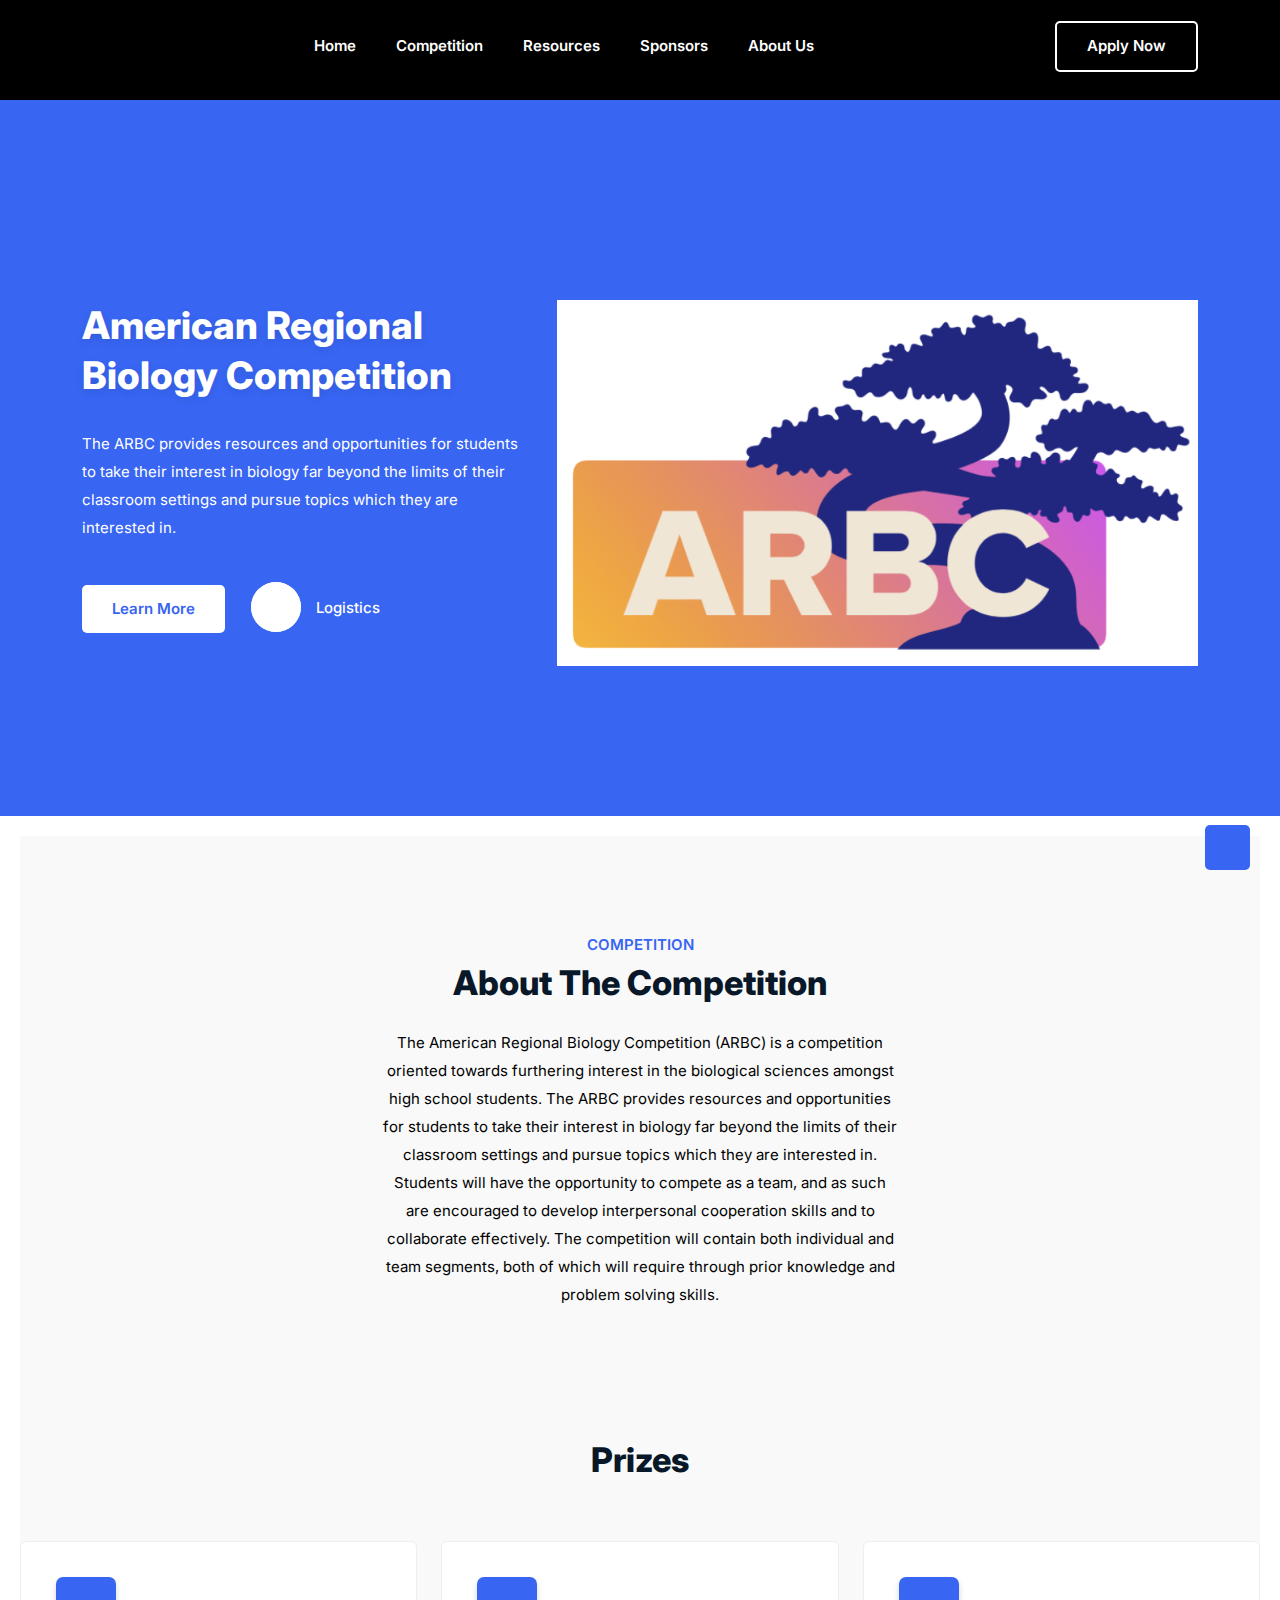
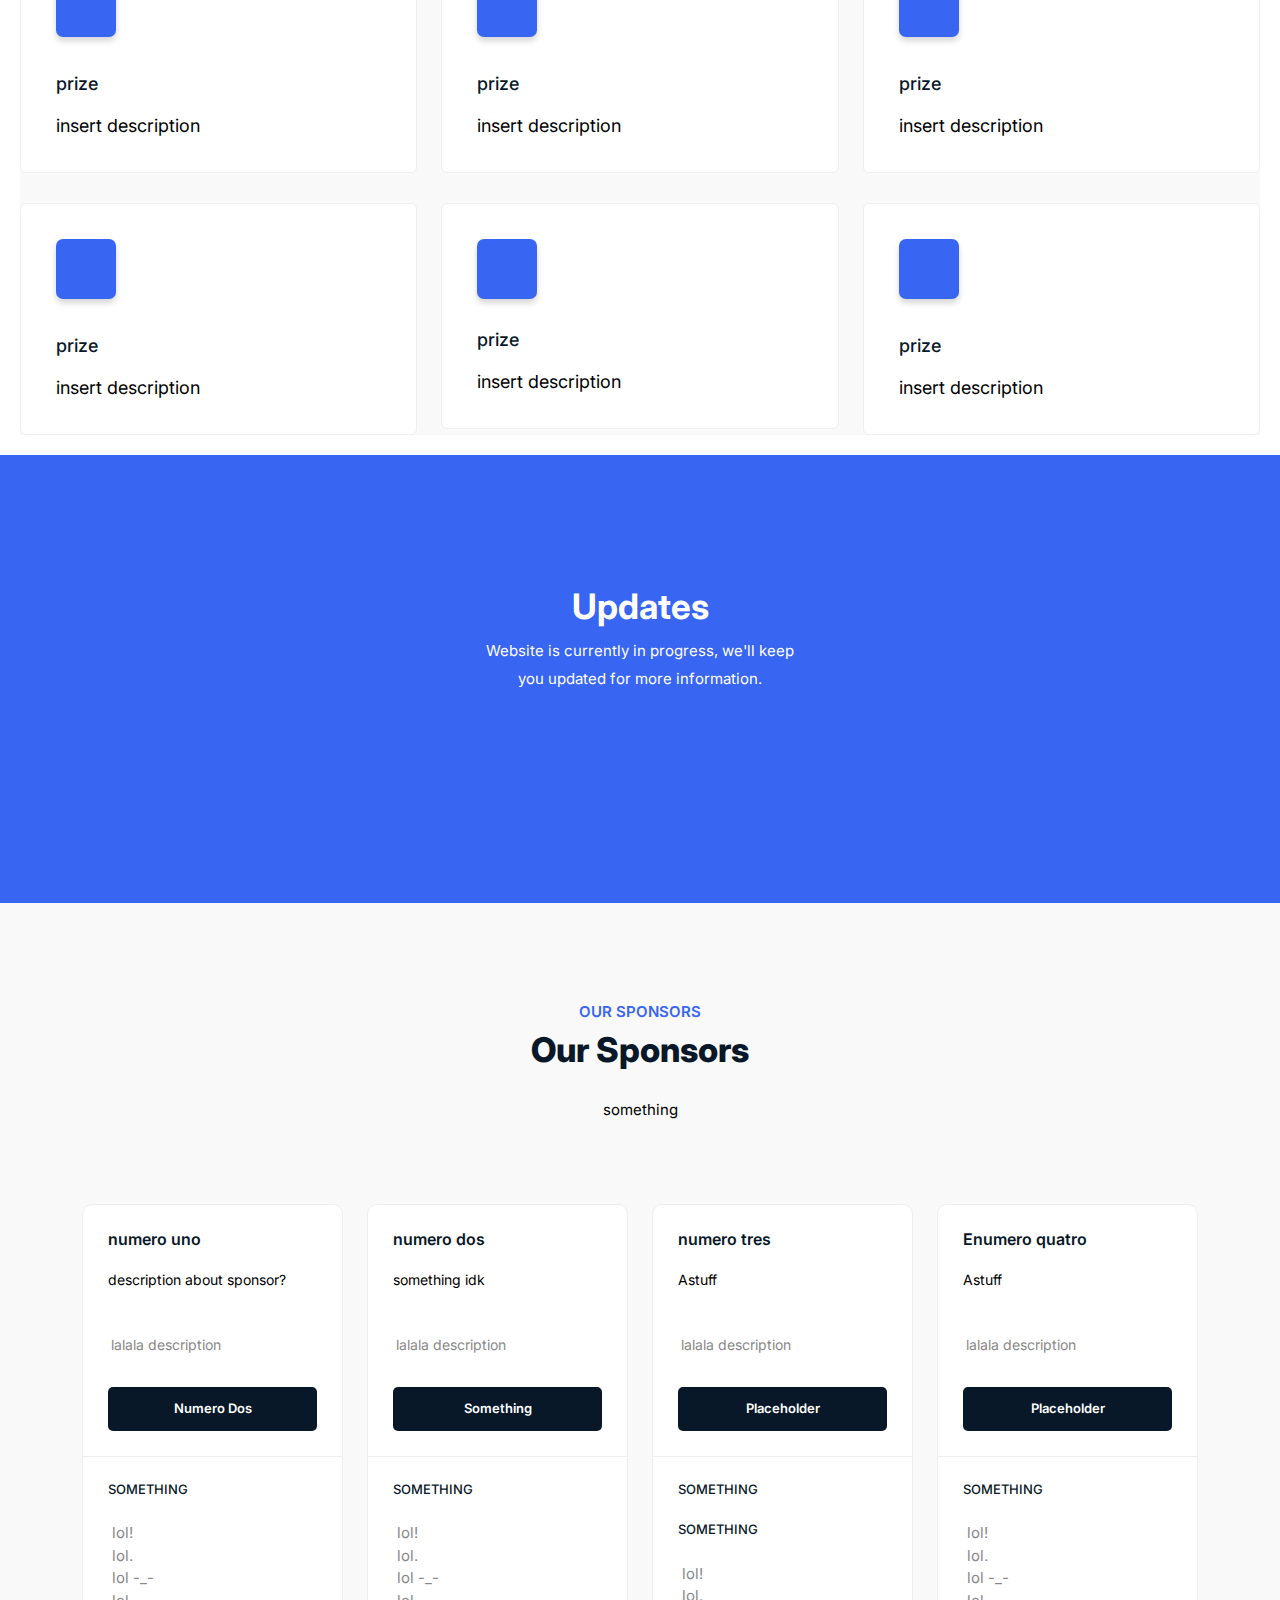
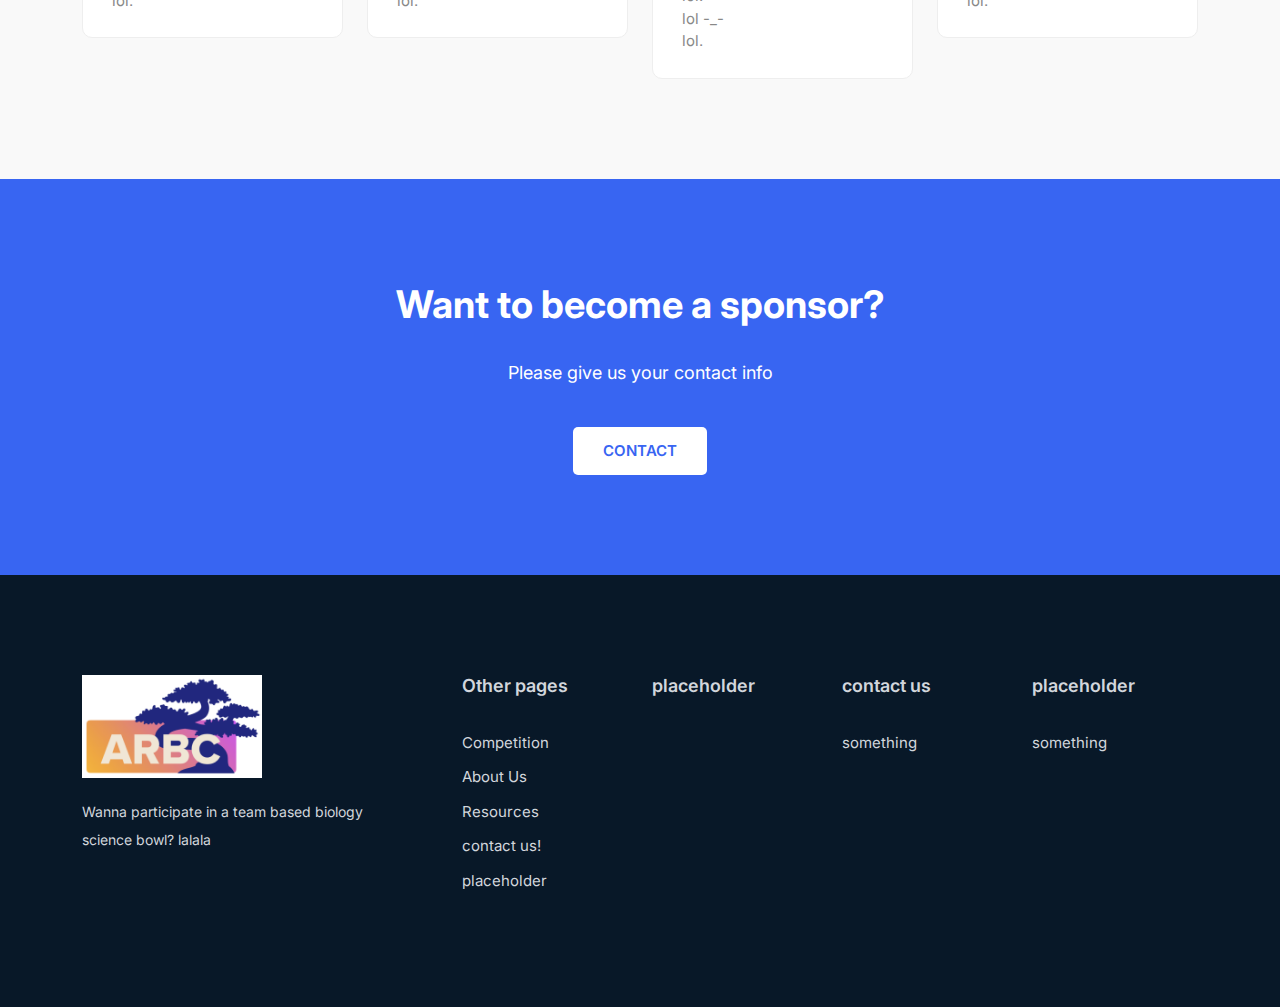
==== commit 2d7c6f1d: "thing" ====
--- a/index.html
+++ b/index.html
@@ -382,7 +382,7 @@
                     <div class="cta-content">
                         <h2 class="wow fadeInUp" data-wow-delay=".2s">Want to become a sponsor? <br>
                         </h2>
-                        <p class="wow fadeInUp" data-wow-delay=".4s">Give us your contact info</p>
+                        <p class="wow fadeInUp" data-wow-delay=".4s">Please give us your contact info</p>
                         <div class="button wow fadeInUp" data-wow-delay=".6s">
                             <a href="javascript:void(0)" class="btn">CONTACT</a>
                         </div>
